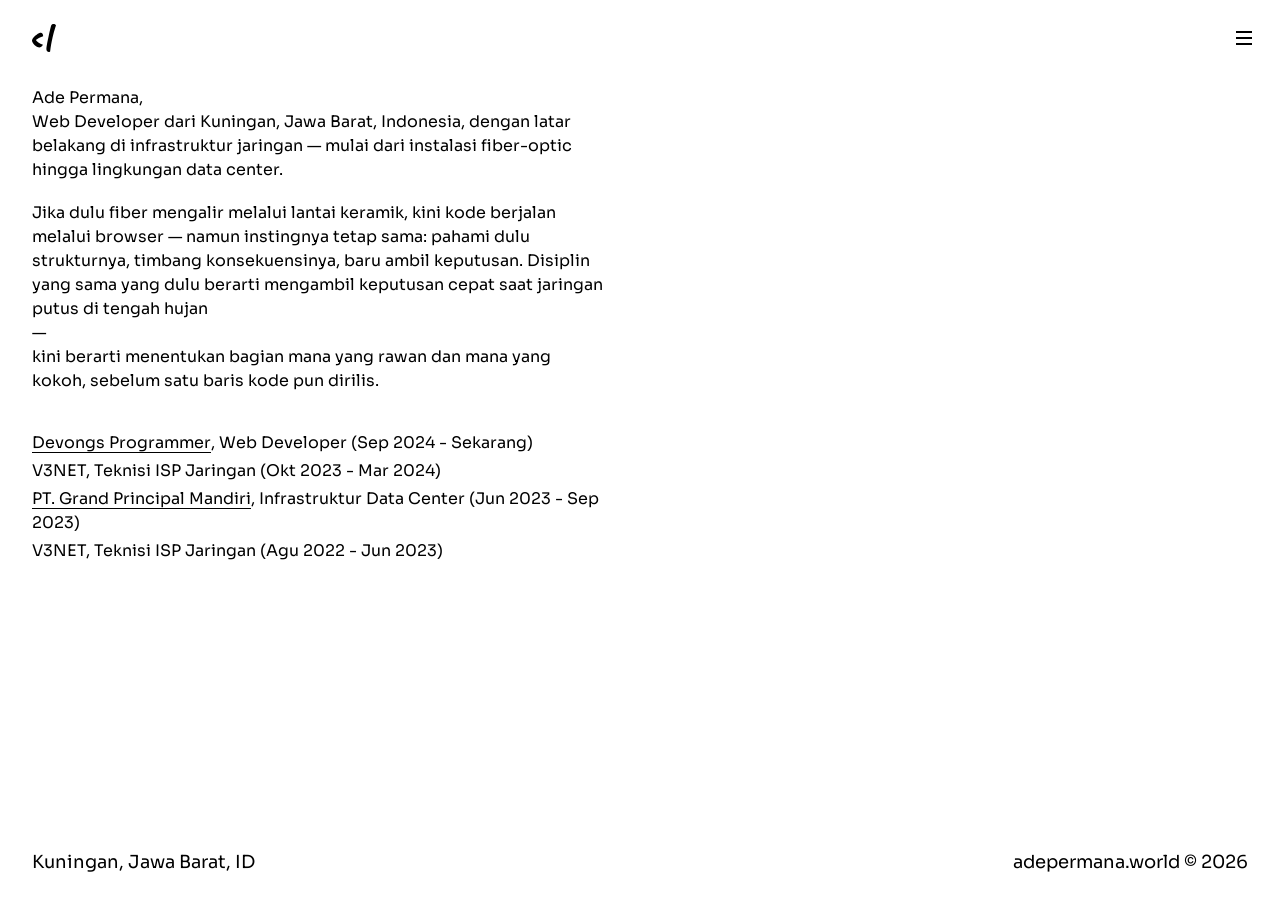
==== id/index.html @ c1637aef "update" ====
<!doctype html>
<html lang="en">
  <head>
    <meta charset="utf-8" />
    <meta http-equiv="refresh" content="900" />
    <meta http-equiv="X-UA-Compatible" content="IE=9" />
    <meta http-equiv="Content-Type" content="text/html; charset=utf-8" />
    <meta name="viewport" content="width=device-width, initial-scale=1, user-scalable=no,minimal-ui" />

    <!-- primary information-->
    <title>Beranda - Ade Permana</title>
    <meta name="description" content="Home - Ade Permana" />
    <meta name="keywords" content="Home, Ade Permana" />

    <!-- ie fix for html5 tags-->
    <!--[if lt IE 9]><script src="http://html5shiv.googlecode.com/svn/trunk/html5.js"></script><![endif]-->

    <!-- author-->
    <meta name="author" content="Obor Logica" />
    <meta name="copyright" content="2026 Obor Logica. All Right Reserved" />

    <!-- user agent crawler-->
    <meta name="robots" content="index, follow" />
    <meta name="googlebot" content="index, follow" />
    <meta name="googlebot-news" content="index, follow" />
    <meta name="msnbot" content="index, follow" />
    <meta name="webcrawlers" content="index, follow" />
    <meta name="spiders" content="index, follow" />

    <!-- canonical-->
    <link rel="canonical" href="https://www.adepermana.world" />

    <!-- og (google, facebook, linkedin, slack, discord, etc)-->
    <meta property="og:locale" content="en_US" />
    <meta property="og:type" content="website" />
    <meta property="og:title" content="Home - Ade Permana" />
    <meta property="og:description" content="Home - Ade Permana" />
    <meta property="og:url" content="https://www.adepermana.world" />
    <meta property="og:site_name" content="adepermana.world" />
    <meta property="og:image" content="../assets/img/default/og-facebook.jpg" />
    <meta property="og:image:type" content="image/jpeg" />

    <!-- twitter card-->
    <meta name="twitter:card" content="summary_large_image" />
    <meta name="twitter:title" content="Home - Ade Permana" />
    <meta name="twitter:description" content="Home - Ade Permana" />
    <meta name="twitter:site" content="@adepermana.world" />
    <meta name="twitter:site:id" content="@adepermana.world" />
    <meta name="twitter:domain" content="adepermana.world" />
    <meta name="twitter:url" content="https://www.adepermana.world" />
    <meta name="twitter:image:src" content="../assets/img/default/twitter-card.jpg" />
    <meta name="twitter:creator" content="@adepermana.world" />

    <!-- ============ icon ============-->
    <!-- web favicon-->
    <link rel="shortcut icon" href="../assets/img/homescreen/favicon.ico" />

    <!-- android add to home screen-->
    <link rel="manifest" href="../assets/js/data/manifest.json" />
    <meta name="application-name" content="Ade Permana" />
    <meta name="mobile-web-app-capable" content="yes" />
    <meta name="theme-color" content="#fff" />
    <link rel="icon" type="image/png" sizes="16x16" href="../assets/img/homescreen/favicon-16x16.png" />
    <link rel="icon" type="image/png" sizes="32x32" href="../assets/img/homescreen/favicon-32x32.png" />
    <link rel="icon" type="image/png" sizes="96x96" href="../assets/img/homescreen/favicon-96x96.png" />
    <link rel="icon" type="image/png" sizes="144x144" href="../assets/img/homescreen/android-icon-144x144.png" />
    <link rel="icon" type="image/png" sizes="192x192" href="../assets/img/homescreen/android-icon-192x192.png" />

    <!-- windows microsoft-->
    <meta name="msapplication-TileColor" content="#fff" />
    <meta name="msapplication-TileImage" content="../assets/img/homescreen/ms-icon-144x144.png" />

    <!-- apple add to home screen-->
    <meta name="apple-mobile-web-app-title" content="Ade Permana" />
    <meta name="apple-mobile-web-app-capable" content="yes" />
    <meta name="apple-mobile-web-app-status-bar-style" content="#fff" />
    <link rel="apple-touch-icon" href="../assets/img/homescreen/apple-icon.png" />
    <link rel="apple-touch-icon" sizes="57x57" href="../assets/img/homescreen/apple-icon-57x57.png" />
    <link rel="apple-touch-icon" sizes="60x60" href="../assets/img/homescreen/apple-icon-60x60.png" />
    <link rel="apple-touch-icon" sizes="72x72" href="../assets/img/homescreen/apple-icon-72x72.png" />
    <link rel="apple-touch-icon" sizes="76x76" href="../assets/img/homescreen/apple-icon-76x76.png" />
    <link rel="apple-touch-icon" sizes="114x114" href="../assets/img/homescreen/apple-icon-114x114.png" />
    <link rel="apple-touch-icon" sizes="120x120" href="../assets/img/homescreen/apple-icon-120x120.png" />
    <link rel="apple-touch-icon" sizes="144x144" href="../assets/img/homescreen/apple-icon-144x144.png" />
    <link rel="apple-touch-icon" sizes="152x152" href="../assets/img/homescreen/apple-icon-152x152.png" />
    <link rel="apple-touch-icon" sizes="180x180" href="../assets/img/homescreen/apple-icon-180x180.png" />
    <link rel="apple-touch-startup-image" href="../assets/img/homescreen/apple-icon.png" />

    <!-- style-->
    <link rel="stylesheet" href="../assets/css/app.min.css" />

    <script>
      if (localStorage.getItem("current-theme") === "dark") {
        document.documentElement.classList.add("theme-dark");
      }
    </script>
  </head>

  <body class="hold-transition home lang-id">
    <!--header-->
    <header class="header">
      <div class="header__front">
        <a class="header__logo" href="/"><img src="../assets/img/logo/adepermanaworld.svg" alt="Ade Permana" /><img src="../assets/img/logo/adepermanaworld-white.svg" alt="Ade Permana" /></a>
        <div class="header__frame">
          <!--burger-menu-->
          <button class="burger-menu js-burger-menu">
            <span class="burger-menu__bar"></span>
            <span class="burger-menu__bar"></span>
            <span class="burger-menu__bar"></span>
          </button>
          <!--/.burger-menu-->
        </div>
      </div>
      <div class="header__menu">
        <div class="header__main">
          <div class="header__wrap">
            <div class="header__inner">
              <ul class="header__list">
                <li class="header__item">
                  <a class="header__link" href="/id/">Beranda</a>
                </li>
                <li class="header__item">
                  <a class="header__link" href="/projects/id/">Proyek</a>
                </li>
              </ul>
              <div class="header__box">
                <div class="header__body">
                  <div class="header__set">
                    <div class="header__set__lang">
                      <a href="/">IN</a>
                      <span></span>
                      <a href="/id/projects/">ID</a>
                    </div>
                    <div class="header__set__theme">
                      <button class="btn js-theme-light" type="button">TERANG</button>
                      <span></span>
                      <button class="btn js-theme-dark" type="button">GELAP</button>
                    </div>
                  </div>
                </div>
                <div class="header__body">
                  <div class="header__socmed"><a href="https://www.instagram.com/adepermana.world" target="_blank">Instagram,</a><a href="https://www.linkedin.com/in/ade-permana20/" target="_blank">Linkedin</a></div>
                </div>
              </div>
            </div>
          </div>
        </div>
      </div>
    </header>
    <!--/.header-->
    <main class="main-site main-site--hide js-main-site">
      <!--hero-->
      <div class="hero">
        <div class="container">
          <div class="hero__ttl load-hidden">
            <h1>Ade Permana,</h1>
            <p>Web Developer dari Kuningan, Jawa Barat, Indonesia, dengan latar belakang di infrastruktur jaringan — mulai dari instalasi fiber-optic hingga lingkungan data center.</p>
            <br />
            <p>
              Jika dulu fiber mengalir melalui lantai keramik, kini kode berjalan melalui browser — namun instingnya tetap sama: pahami dulu strukturnya, timbang konsekuensinya, baru ambil keputusan. Disiplin yang sama yang dulu berarti mengambil keputusan cepat saat jaringan putus di tengah hujan
              <br />
              —
              <br />
              kini berarti menentukan bagian mana yang rawan dan mana yang kokoh, sebelum satu baris kode pun dirilis.
            </p>
            <br />
            <br />

            <span><a href="https://wa.me/6281214249759?text=Halo%20saya%20mau%20tanya" target="_blank">Devongs Programmer</a>, Web Developer (Sep 2024 - Sekarang)</span>
            <span>V3NET, Teknisi ISP Jaringan (Okt 2023 - Mar 2024)</span>
            <span><a href="https://ptgrandprincipalmandiri.id/" target="_blank">PT. Grand Principal Mandiri</a>, Infrastruktur Data Center (Jun 2023 - Sep 2023)</span>
            <span>V3NET, Teknisi ISP Jaringan (Agu 2022 - Jun 2023)</span>
          </div>
        </div>
      </div>
      <!--/.hero-->
    </main>
    <!--footer-->
    <footer class="footer">
      <div class="footer__inner">
        <h6 class="footer__location">Kuningan, Jawa Barat, ID</h6>
        <p class="footer__copyright">
          <a href="/">adepermana.world</a>
          &copy; 2026
        </p>
      </div>
    </footer>
    <!--/.footer-->

    <!-- schema organization-->
    <script type="application/ld+json">
      {

        "@context": "http://schema.org",
        "@id": "https://www.adepermana.world#organization",
        "@type": "Organization",
        "name": "Ade Permana",
        "url": "https://www.adepermana.world",
        "logo": "https://www.adepermana.world/assets/img/logo/adepermanaworld.svg",
        "contactPoint": [

          {
            "@type": "ContactPoint",
            "telephone": ,
            "contactType": ,
            "areaServed":
          }
        ],
        "sameAs": ["https://www.youtube.com/adepermana.world", "https://www.facebook.com/adepermana.world", "https://www.instagram.com/adepermana.world", "https://twitter.com/adepermana.world"]
      }
    </script>

    <!-- schema website-->
    <script type="application/ld+json">
      {
        "@context": "http://schema.org",
        "@id": "https://www.adepermana.world#website",
        "@type": "WebSite",
        "url": "https://www.adepermana.world",
        "name": "Ade Permana"
      }
    </script>

    <!-- schema webpage-->
    <script type="application/ld+json">
      {
        "@context": "http://schema.org",
        "@id": "https://www.adepermana.world#webpage",
        "@type": "WebPage",
        "url": "https://www.adepermana.world",
        "name": "Ade Permana"
      }
    </script>

    <!-- script-->
    <script src="../assets/js/vendor.min.js"></script>
    <script src="../assets/js/app.min.js"></script>
  </body>
</html>
---- assets/css/app.min.css ----
@charset "UTF-8";
/* ==========================================================================
   Vendor Index
   ========================================================================== */
/*! normalize.css v8.0.1 | MIT License | github.com/necolas/normalize.css */
/* Document
   ========================================================================== */
/**
 * 1. Correct the line height in all browsers.
 * 2. Prevent adjustments of font size after orientation changes in iOS.
 */
html {
  line-height: 1.15;
  /* 1 */
  -webkit-text-size-adjust: 100%;
  /* 2 */
}

/* Sections
   ========================================================================== */
/**
 * Remove the margin in all browsers.
 */
body {
  margin: 0;
}

/**
 * Render the `main` element consistently in IE.
 */
main {
  display: block;
}

/**
 * Correct the font size and margin on `h1` elements within `section` and
 * `article` contexts in Chrome, Firefox, and Safari.
 */
h1 {
  font-size: 2em;
  margin: 0.67em 0;
}

/* Grouping content
   ========================================================================== */
/**
 * 1. Add the correct box sizing in Firefox.
 * 2. Show the overflow in Edge and IE.
 */
hr {
  -webkit-box-sizing: content-box;
     -moz-box-sizing: content-box;
          box-sizing: content-box;
  /* 1 */
  height: 0;
  /* 1 */
  overflow: visible;
  /* 2 */
}

/**
 * 1. Correct the inheritance and scaling of font size in all browsers.
 * 2. Correct the odd `em` font sizing in all browsers.
 */
pre {
  font-family: monospace, monospace;
  /* 1 */
  font-size: 1em;
  /* 2 */
}

/* Text-level semantics
   ========================================================================== */
/**
 * Remove the gray background on active links in IE 10.
 */
a {
  background-color: transparent;
}

/**
 * 1. Remove the bottom border in Chrome 57-
 * 2. Add the correct text decoration in Chrome, Edge, IE, Opera, and Safari.
 */
abbr[title] {
  border-bottom: none;
  /* 1 */
  text-decoration: underline;
  /* 2 */
  -webkit-text-decoration: underline dotted;
          text-decoration: underline dotted;
  /* 2 */
}

/**
 * Add the correct font weight in Chrome, Edge, and Safari.
 */
b,
strong {
  font-weight: bolder;
}

/**
 * 1. Correct the inheritance and scaling of font size in all browsers.
 * 2. Correct the odd `em` font sizing in all browsers.
 */
code,
kbd,
samp {
  font-family: monospace, monospace;
  /* 1 */
  font-size: 1em;
  /* 2 */
}

/**
 * Add the correct font size in all browsers.
 */
small {
  font-size: 80%;
}

/**
 * Prevent `sub` and `sup` elements from affecting the line height in
 * all browsers.
 */
sub,
sup {
  font-size: 75%;
  line-height: 0;
  position: relative;
  vertical-align: baseline;
}

sub {
  bottom: -0.25em;
}

sup {
  top: -0.5em;
}

/* Embedded content
   ========================================================================== */
/**
 * Remove the border on images inside links in IE 10.
 */
img {
  border-style: none;
}

/* Forms
   ========================================================================== */
/**
 * 1. Change the font styles in all browsers.
 * 2. Remove the margin in Firefox and Safari.
 */
button,
input,
optgroup,
select,
textarea {
  font-family: inherit;
  /* 1 */
  font-size: 100%;
  /* 1 */
  line-height: 1.15;
  /* 1 */
  margin: 0;
  /* 2 */
}

/**
 * Show the overflow in IE.
 * 1. Show the overflow in Edge.
 */
button,
input {
  /* 1 */
  overflow: visible;
}

/**
 * Remove the inheritance of text transform in Edge, Firefox, and IE.
 * 1. Remove the inheritance of text transform in Firefox.
 */
button,
select {
  /* 1 */
  text-transform: none;
}

/**
 * Correct the inability to style clickable types in iOS and Safari.
 */
button,
[type=button],
[type=reset],
[type=submit] {
  -webkit-appearance: button;
}

/**
 * Remove the inner border and padding in Firefox.
 */
button::-moz-focus-inner,
[type=button]::-moz-focus-inner,
[type=reset]::-moz-focus-inner,
[type=submit]::-moz-focus-inner {
  border-style: none;
  padding: 0;
}

/**
 * Restore the focus styles unset by the previous rule.
 */
button:-moz-focusring,
[type=button]:-moz-focusring,
[type=reset]:-moz-focusring,
[type=submit]:-moz-focusring {
  outline: 1px dotted ButtonText;
}

/**
 * Correct the padding in Firefox.
 */
fieldset {
  padding: 0.35em 0.75em 0.625em;
}

/**
 * 1. Correct the text wrapping in Edge and IE.
 * 2. Correct the color inheritance from `fieldset` elements in IE.
 * 3. Remove the padding so developers are not caught out when they zero out
 *    `fieldset` elements in all browsers.
 */
legend {
  -webkit-box-sizing: border-box;
     -moz-box-sizing: border-box;
          box-sizing: border-box;
  /* 1 */
  color: inherit;
  /* 2 */
  display: table;
  /* 1 */
  max-width: 100%;
  /* 1 */
  padding: 0;
  /* 3 */
  white-space: normal;
  /* 1 */
}

/**
 * Add the correct vertical alignment in Chrome, Firefox, and Opera.
 */
progress {
  vertical-align: baseline;
}

/**
 * Remove the default vertical scrollbar in IE 10+.
 */
textarea {
  overflow: auto;
}

/**
 * 1. Add the correct box sizing in IE 10.
 * 2. Remove the padding in IE 10.
 */
[type=checkbox],
[type=radio] {
  -webkit-box-sizing: border-box;
     -moz-box-sizing: border-box;
          box-sizing: border-box;
  /* 1 */
  padding: 0;
  /* 2 */
}

/**
 * Correct the cursor style of increment and decrement buttons in Chrome.
 */
[type=number]::-webkit-inner-spin-button,
[type=number]::-webkit-outer-spin-button {
  height: auto;
}

/**
 * 1. Correct the odd appearance in Chrome and Safari.
 * 2. Correct the outline style in Safari.
 */
[type=search] {
  -webkit-appearance: textfield;
  /* 1 */
  outline-offset: -2px;
  /* 2 */
}

/**
 * Remove the inner padding in Chrome and Safari on macOS.
 */
[type=search]::-webkit-search-decoration {
  -webkit-appearance: none;
}

/**
 * 1. Correct the inability to style clickable types in iOS and Safari.
 * 2. Change font properties to `inherit` in Safari.
 */
::-webkit-file-upload-button {
  -webkit-appearance: button;
  /* 1 */
  font: inherit;
  /* 2 */
}

/* Interactive
   ========================================================================== */
/*
 * Add the correct display in Edge, IE 10+, and Firefox.
 */
details {
  display: block;
}

/*
 * Add the correct display in all browsers.
 */
summary {
  display: list-item;
}

/* Misc
   ========================================================================== */
/**
 * Add the correct display in IE 10+.
 */
template {
  display: none;
}

/**
 * Add the correct display in IE 10.
 */
[hidden] {
  display: none;
}

/**
 * Owl Carousel v2.3.4
 * Copyright 2013-2018 David Deutsch
 * Licensed under: SEE LICENSE IN https://github.com/OwlCarousel2/OwlCarousel2/blob/master/LICENSE
 */
.owl-carousel, .owl-carousel .owl-item {
  -webkit-tap-highlight-color: transparent;
  position: relative;
}

.owl-carousel {
  display: none;
  width: 100%;
  z-index: 1;
}

.owl-carousel .owl-stage {
  position: relative;
  -ms-touch-action: pan-Y;
  touch-action: manipulation;
  -moz-backface-visibility: hidden;
}

.owl-carousel .owl-stage:after {
  content: ".";
  display: block;
  clear: both;
  visibility: hidden;
  line-height: 0;
  height: 0;
}

.owl-carousel .owl-stage-outer {
  position: relative;
  overflow: hidden;
  -webkit-transform: translate3d(0, 0, 0);
}

.owl-carousel .owl-item, .owl-carousel .owl-wrapper {
  -webkit-backface-visibility: hidden;
  -moz-backface-visibility: hidden;
  -ms-backface-visibility: hidden;
  -webkit-transform: translate3d(0, 0, 0);
  -moz-transform: translate3d(0, 0, 0);
  -ms-transform: translate3d(0, 0, 0);
}

.owl-carousel .owl-item {
  min-height: 1px;
  float: left;
  -webkit-backface-visibility: hidden;
  -webkit-touch-callout: none;
}

.owl-carousel .owl-item img {
  display: block;
  width: 100%;
}

.owl-carousel .owl-dots.disabled, .owl-carousel .owl-nav.disabled {
  display: none;
}

.no-js .owl-carousel, .owl-carousel.owl-loaded {
  display: block;
}

.owl-carousel .owl-dot, .owl-carousel .owl-nav .owl-next, .owl-carousel .owl-nav .owl-prev {
  cursor: pointer;
  -webkit-user-select: none;
  -moz-user-select: none;
  -ms-user-select: none;
  user-select: none;
}

.owl-carousel .owl-nav button.owl-next, .owl-carousel .owl-nav button.owl-prev, .owl-carousel button.owl-dot {
  background: 0 0;
  color: inherit;
  border: none;
  padding: 0 !important;
  font: inherit;
}

.owl-carousel.owl-loading {
  opacity: 0;
  display: block;
}

.owl-carousel.owl-hidden {
  opacity: 0;
}

.owl-carousel.owl-refresh .owl-item {
  visibility: hidden;
}

.owl-carousel.owl-drag .owl-item {
  -ms-touch-action: pan-y;
  touch-action: pan-y;
  -webkit-user-select: none;
  -moz-user-select: none;
  -ms-user-select: none;
  user-select: none;
}

.owl-carousel.owl-grab {
  cursor: move;
  cursor: -webkit-grab;
  cursor: -moz-grab;
  cursor: grab;
}

.owl-carousel.owl-rtl {
  direction: rtl;
}

.owl-carousel.owl-rtl .owl-item {
  float: right;
}

.owl-carousel .animated {
  -webkit-animation-duration: 1s;
     -moz-animation-duration: 1s;
          animation-duration: 1s;
  -webkit-animation-fill-mode: both;
     -moz-animation-fill-mode: both;
          animation-fill-mode: both;
}

.owl-carousel .owl-animated-in {
  z-index: 0;
}

.owl-carousel .owl-animated-out {
  z-index: 1;
}

.owl-carousel .fadeOut {
  -webkit-animation-name: fadeOut;
     -moz-animation-name: fadeOut;
          animation-name: fadeOut;
}

@-webkit-keyframes fadeOut {
  0% {
    opacity: 1;
  }
  100% {
    opacity: 0;
  }
}

@-moz-keyframes fadeOut {
  0% {
    opacity: 1;
  }
  100% {
    opacity: 0;
  }
}

@keyframes fadeOut {
  0% {
    opacity: 1;
  }
  100% {
    opacity: 0;
  }
}
.owl-height {
  -webkit-transition: height 0.5s ease-in-out;
  -moz-transition: height 0.5s ease-in-out;
  transition: height 0.5s ease-in-out;
}

.owl-carousel .owl-item .owl-lazy {
  opacity: 0;
  -webkit-transition: opacity 0.4s ease;
  -moz-transition: opacity 0.4s ease;
  transition: opacity 0.4s ease;
}

.owl-carousel .owl-item .owl-lazy:not([src]), .owl-carousel .owl-item .owl-lazy[src^=""] {
  max-height: 0;
}

.owl-carousel .owl-item img.owl-lazy {
  -webkit-transform-style: preserve-3d;
     -moz-transform-style: preserve-3d;
          transform-style: preserve-3d;
}

.owl-carousel .owl-video-wrapper {
  position: relative;
  height: 100%;
  background: #000;
}

.owl-carousel .owl-video-play-icon {
  position: absolute;
  height: 80px;
  width: 80px;
  left: 50%;
  top: 50%;
  margin-left: -40px;
  margin-top: -40px;
  background: url(owl.video.play.png) no-repeat;
  cursor: pointer;
  z-index: 1;
  -webkit-backface-visibility: hidden;
  -webkit-transition: -webkit-transform 0.1s ease;
  transition: -webkit-transform 0.1s ease;
  -moz-transition: transform 0.1s ease, -moz-transform 0.1s ease;
  transition: transform 0.1s ease;
  transition: transform 0.1s ease, -webkit-transform 0.1s ease, -moz-transform 0.1s ease;
}

.owl-carousel .owl-video-play-icon:hover {
  -ms-transform: scale(1.3, 1.3);
  -webkit-transform: scale(1.3, 1.3);
     -moz-transform: scale(1.3, 1.3);
          transform: scale(1.3, 1.3);
}

.owl-carousel .owl-video-playing .owl-video-play-icon, .owl-carousel .owl-video-playing .owl-video-tn {
  display: none;
}

.owl-carousel .owl-video-tn {
  opacity: 0;
  height: 100%;
  background-position: center center;
  background-repeat: no-repeat;
  background-size: contain;
  -webkit-transition: opacity 0.4s ease;
  -moz-transition: opacity 0.4s ease;
  transition: opacity 0.4s ease;
}

.owl-carousel .owl-video-frame {
  position: relative;
  z-index: 1;
  height: 100%;
  width: 100%;
}

/* ==========================================================================
   Helper Index
   ========================================================================== */
/* ==========================================================================
   Mixin
   ========================================================================== */
/* text-indent-hide
  ========================================================================== */
/* ellipsis
  ========================================================================== */
/* multiline-ellipsis
  ========================================================================== */
/* Shadow
   ========================================================================== */
/* Radius
   ========================================================================== */
/* clearfix
    ========================================================================== */
/* remove-tap-highlight
  ========================================================================== */
/* scroll
  ========================================================================== */
/* placeholder-color
   ========================================================================== */
/* firefox-browser
  ========================================================================== */
/* ==========================================================================
   Functions
   ========================================================================== */
/* ==========================================================================
   Base Index
   ========================================================================== */
/* ==========================================================================
   Reboot
   ========================================================================== */
/*/
 * Base
 * -----------------------------------------------------------------------------
/*/
*,
*::after,
*::before {
  -webkit-box-sizing: border-box;
     -moz-box-sizing: border-box;
          box-sizing: border-box;
  -webkit-text-stroke-width: 0;
  -webkit-text-stroke-color: transparent;
}

html {
  min-height: 100%;
  font-size: 62.5%;
  /* 1rem == 10px */
  position: relative;
}

body {
  -webkit-font-smoothing: antialiased;
  -moz-osx-font-smoothing: grayscale;
  padding: 0;
}

@-ms-viewport {
  width: device-width;
}
[hidden] {
  display: none !important;
}

a {
  font-weight: inherit;
  outline: 0;
  color: inherit;
}
a:hover, a:active, a:focus {
  outline: 0;
}

a img {
  border: none;
}

img {
  max-width: 100%;
  vertical-align: middle;
  border-style: none;
  font-size: 1.2rem;
}

svg {
  overflow: hidden;
  vertical-align: middle;
}

hr {
  -webkit-box-sizing: content-box;
     -moz-box-sizing: content-box;
          box-sizing: content-box;
  overflow: visible;
}

header,
section,
footer,
aside,
nav,
main,
article,
figure {
  display: block;
}

strong,
b {
  font-weight: bold;
}

em,
i {
  font-style: italic;
}

u {
  text-decoration: underline;
}

small {
  font-size: 80%;
}

sub,
sup {
  position: relative;
  font-size: 75%;
  line-height: 1;
  vertical-align: baseline;
}

sub {
  bottom: -0.25em;
}

sup {
  top: -0.5em;
}

p,
ul,
ol,
table,
h1,
h2,
h3,
h4,
h5,
h6 {
  margin: 0 0 16px;
}

h1,
h2,
h3,
h4,
h5,
h6 {
  line-height: 1.3;
}

ul, ol {
  padding-left: 24px;
}

pre,
code,
kbd,
samp {
  font-family: SFMono-Regular, Menlo, Monaco, Consolas, "Liberation Mono", "Courier New", monospace;
  font-size: 1em;
}

pre {
  margin-top: 0;
  margin-bottom: 1rem;
  overflow: auto;
  -ms-overflow-style: scrollbar;
}

fieldset {
  min-width: 0;
  padding: 0;
  margin: 0;
  border: 0;
}

/*/
 * Form
 * -----------------------------------------------------------------------------
/*/
label,
button {
  -webkit-tap-highlight-color: rgba(0, 0, 0, 0);
  -webkit-user-select: none;
     -moz-user-select: none;
      -ms-user-select: none;
          user-select: none;
}

input,
button,
select,
optgroup,
textarea {
  font-family: inherit;
  font-size: 100%;
  line-height: inherit;
  margin: 0;
  outline: 0;
}

button,
select {
  text-transform: none;
}

select,
option {
  outline: 0;
}
select:active, select:hover,
option:active,
option:hover {
  outline: 0;
}

button {
  cursor: pointer;
}

input[type=number]::-webkit-inner-spin-button,
input[type=number]::-webkit-outer-spin-button {
  -webkit-appearance: none;
  -moz-appearance: none;
  appearance: none;
  margin: 0;
  height: auto;
}

[type=search]::-webkit-search-cancel-button,
[type=search]::-webkit-search-decoration,
[type=search] {
  -webkit-appearance: none;
}

::-webkit-file-upload-button {
  font: inherit;
  -webkit-appearance: button;
}

input[type=number] {
  -moz-appearance: textfield;
}

/*/
 * Table
 * -----------------------------------------------------------------------------
/*/
table {
  border-collapse: collapse;
}

th {
  text-align: inherit;
}

/* ==========================================================================
   Project Index
   ========================================================================== */
/* ==========================================================================
   Init Index
   ========================================================================== */
/* ==========================================================================
 Init: Fonts
 ========================================================================== */
@font-face {
  font-family: "Sora";
  src: url("../fonts/Sora-Bold.woff") format("woff"), url("../fonts/Sora-Bold.ttf") format("truetype");
  font-weight: 700;
  font-style: normal;
  font-display: swap;
}
@font-face {
  font-family: "Sora";
  src: url("../fonts/Sora-Medium.woff") format("woff"), url("../fonts/Sora-Medium.ttf") format("truetype");
  font-weight: 500;
  font-style: normal;
  font-display: swap;
}
@font-face {
  font-family: "Sora";
  src: url("../fonts/Sora-Regular.woff") format("woff"), url("../fonts/Sora-Regular.ttf") format("truetype");
  font-weight: 400;
  font-style: normal;
  font-display: swap;
}
@font-face {
  font-family: "Sora";
  src: url("../fonts/Sora-SemiBold.woff") format("woff"), url("../fonts/Sora-SemiBold.ttf") format("truetype");
  font-weight: 600;
  font-style: normal;
  font-display: swap;
}
@font-face {
  font-family: "adepermana";
  src: url("../fonts/icons/adepermana.ttf?64y16h") format("truetype"), url("../fonts/icons/adepermana.woff?64y16h") format("woff");
  font-weight: normal;
  font-style: normal;
  font-display: block;
}
/* ==========================================================================
   Variable Index
   ========================================================================== */
/* ==========================================================================
   Variable: Colors
   ========================================================================== */
/* ==========================================================================
   Variable: Grid
   ========================================================================== */
/* ==========================================================================
   Variable: Screen
   ========================================================================== */
/* ==========================================================================
   Variable: Shadow
   ========================================================================== */
/* ==========================================================================
   Variable: Radius
   ========================================================================== */
/* ==========================================================================
   Variable: Typography
   ========================================================================== */
/* ==========================================================================
   Variable: z-index
   ========================================================================== */
/* ==========================================================================
   Mixins Index
   ========================================================================== */
/* ==========================================================================
   Mixin Font Size
   ========================================================================== */
/* ==========================================================================
   Mixin: Responsive
   ========================================================================== */
/* ==========================================================================
   Init: Default
   ========================================================================== */
html {
  background-color: #fff;
  color: #000;
  -webkit-transition: background-color 0.3s ease, color 0.3s ease;
  -moz-transition: background-color 0.3s ease, color 0.3s ease;
  transition: background-color 0.3s ease, color 0.3s ease;
}
html.theme-dark {
  background-color: #000;
  color: #fff;
}

:where(html.theme-ready),
:where(html.theme-ready) *,
:where(html.theme-ready) *::before,
:where(html.theme-ready) *::after {
  -webkit-transition: background-color 0.3s ease, color 0.3s ease, border-color 0.3s ease, fill 0.3s ease, stroke 0.3s ease;
  -moz-transition: background-color 0.3s ease, color 0.3s ease, border-color 0.3s ease, fill 0.3s ease, stroke 0.3s ease;
  transition: background-color 0.3s ease, color 0.3s ease, border-color 0.3s ease, fill 0.3s ease, stroke 0.3s ease;
}

html.sr .load-hidden {
  visibility: hidden;
}

body {
  font-family: "Sora", sans-serif;
  font-weight: 400;
  background-color: #fff;
  color: #000;
  font-size: 1.6rem;
  line-height: 1.9rem;
  -webkit-transition: all 0.3s ease;
  -moz-transition: all 0.3s ease;
  transition: all 0.3s ease;
}
body.rm-scroll {
  overflow: hidden;
  -ms-touch-action: none;
      touch-action: none;
}
body.hold-transition *,
body.hold-transition *::before,
body.hold-transition *::after {
  -webkit-transition: none !important;
  -moz-transition: none !important;
  transition: none !important;
}
body.theme-dark {
  background-color: #000;
  color: #fff;
}

h1 {
  font-size: 4.8rem;
  line-height: 7.2rem;
  font-weight: 700;
}

h2 {
  font-size: 3.2rem;
  line-height: 4.8rem;
  font-weight: 700;
}

h3 {
  font-size: 2.4rem;
  line-height: 3.6rem;
  font-weight: 700;
}

h4 {
  font-size: 2rem;
  line-height: 3rem;
  font-weight: 700;
}

h5 {
  font-size: 1.8rem;
  line-height: 2.7rem;
  font-weight: 700;
}

h6 {
  font-size: 1.6rem;
  line-height: 2.4rem;
  font-weight: 700;
}

p,
li,
td,
label {
  font-size: 1.6rem;
  line-height: 1.9rem;
}

strong,
b {
  font-weight: 700;
}

/* ==========================================================================
   Grid Index
   ========================================================================== */
/* ==========================================================================
   Grid System
   ========================================================================== */
.container {
  width: 100%;
  max-width: 1920px;
  margin-left: auto;
  margin-right: auto;
}
@media only screen and (max-width: 1920px) {
  .container {
    max-width: initial;
    padding-left: 32px;
    padding-right: 32px;
  }
}
@media only screen and (max-width: 1199.98px) {
  .container {
    padding-left: 24px;
    padding-right: 24px;
  }
}
@media only screen and (max-width: 767.98px) {
  .container {
    padding-left: 16px;
    padding-right: 16px;
  }
}

.main-site {
  width: 100%;
  padding-top: 76px;
  padding-bottom: 66px;
  color: #000;
  background-color: #fff;
  -webkit-transition: all 0.3s ease;
  -moz-transition: all 0.3s ease;
  transition: all 0.3s ease;
}
.theme-dark .main-site {
  background-color: #000;
  color: #fff;
}
@media only screen and (max-width: 991.98px) {
  .main-site {
    padding-top: 72px;
    padding-bottom: 64px;
  }
}
@media only screen and (max-width: 767.98px) {
  .main-site {
    padding-top: 52px;
    padding-bottom: 46px;
  }
}

/* ==========================================================================
   Elements Index
   ========================================================================== */
/* ==========================================================================
   font-icon
   ========================================================================== */
.fi {
  /* use !important to prevent issues with browser extensions that change fonts */
  font-family: "adepermana" !important;
  speak: never;
  font-style: normal;
  font-weight: normal;
  font-variant: normal;
  text-transform: none;
  line-height: 1;
  /* Better Font Rendering =========== */
  -webkit-font-smoothing: antialiased;
  -moz-osx-font-smoothing: grayscale;
}

.fi-chevron-top-small:before {
  content: "";
}

.fi-chevron-right-small:before {
  content: "";
}

.fi-chevron-left-small:before {
  content: "";
}

.fi-chevron-bottom-small:before {
  content: "";
}

.fi-unmute:before {
  content: "";
}

.fi-play:before {
  content: "";
}

.fi-pause:before {
  content: "";
}

.fi-mute:before {
  content: "";
}

.fi-chevron-up:before {
  content: "";
}

.fi-chevron-right:before {
  content: "";
}

.fi-chevron-left:before {
  content: "";
}

.fi-chevron-down:before {
  content: "";
}

.fi-arrow-right:before {
  content: "";
}

/* ==========================================================================
   Elements Button
   ========================================================================== */
.btn {
  padding: 0;
  margin: 0;
  border: 0;
  outline: 0;
  background: transparent;
}

/* ==========================================================================
   Elements Buger Menu
   ========================================================================== */
.burger-menu {
  position: relative;
  z-index: 2;
  right: 12px;
  display: inline-block;
  vertical-align: middle;
  width: 48px;
  height: 48px;
  background-color: transparent;
  border: 0;
  outline: 0;
  padding: 12px;
  -webkit-tap-highlight-color: rgba(0, 0, 0, 0);
  -webkit-user-select: none;
     -moz-user-select: none;
      -ms-user-select: none;
          user-select: none;
  user-select: none;
  cursor: pointer;
}
@media only screen and (max-width: 991.98px) {
  .burger-menu {
    right: 8px;
  }
}
@media only screen and (max-width: 767.98px) {
  .burger-menu {
    right: 4px;
    width: 40px;
    height: 40px;
  }
}
.burger-menu__bar {
  width: 16px;
  height: 2px;
  display: block;
  margin: 0 auto 4px;
  -webkit-transition: all 0.3s ease;
  -moz-transition: all 0.3s ease;
  transition: all 0.3s ease;
  background-color: #000;
}
.show-menu .burger-menu__bar:nth-child(1) {
  -webkit-transform: rotate(-315.5deg) scaleX(1.12);
     -moz-transform: rotate(-315.5deg) scaleX(1.12);
      -ms-transform: rotate(-315.5deg) scaleX(1.12);
          transform: rotate(-315.5deg) scaleX(1.12);
  -webkit-transform-origin: top left;
     -moz-transform-origin: top left;
      -ms-transform-origin: top left;
          transform-origin: top left;
}
.show-menu .burger-menu__bar:nth-child(2) {
  opacity: 0;
}
.show-book-now .burger-menu__bar:nth-child(2) {
  opacity: 0;
}
.show-menu .burger-menu__bar:nth-child(3) {
  -webkit-transform: rotate(-44.5deg) scaleX(1.12);
     -moz-transform: rotate(-44.5deg) scaleX(1.12);
      -ms-transform: rotate(-44.5deg) scaleX(1.12);
          transform: rotate(-44.5deg) scaleX(1.12);
  -webkit-transform-origin: bottom left;
     -moz-transform-origin: bottom left;
      -ms-transform-origin: bottom left;
          transform-origin: bottom left;
}
.burger-menu__bar:last-child {
  margin-bottom: 0;
}
.theme-dark .burger-menu__bar {
  background-color: #fff;
}

/* ==========================================================================
   Elements: category
   ========================================================================== */
@media only screen and (max-width: 991.98px) {
  .category__inner {
    border-radius: 8px;
    background-color: #000;
    color: #fff;
    -webkit-transition: all 0.3s ease;
    -moz-transition: all 0.3s ease;
    transition: all 0.3s ease;
  }
  .theme-dark .category__inner {
    background-color: #fff;
    color: #000;
  }
}
.category__dropdown {
  display: none;
}
.category__dropdown__btn {
  position: relative;
  width: 100%;
  padding: 15px 16px;
  font-size: 1.6rem;
  line-height: 2.4rem;
  color: #fff;
  text-align: left;
  -webkit-transition: all 0.3s ease;
  -moz-transition: all 0.3s ease;
  transition: all 0.3s ease;
}
.theme-dark .category__dropdown__btn {
  color: #000;
}
@media only screen and (max-width: 991.98px) {
  .category__dropdown__btn {
    font-size: 1.4rem;
    line-height: 2.1rem;
  }
}
@media only screen and (max-width: 767.98px) {
  .category__dropdown__btn {
    font-size: 1.2rem;
    line-height: 1.8rem;
  }
}
.category__dropdown__btn::after {
  content: "";
  position: absolute;
  top: 50%;
  right: 16px;
  -webkit-transform: translateY(-50%);
     -moz-transform: translateY(-50%);
      -ms-transform: translateY(-50%);
          transform: translateY(-50%);
  /* use !important to prevent issues with browser extensions that change fonts */
  font-family: "adepermana" !important;
  speak: never;
  font-style: normal;
  font-weight: normal;
  font-variant: normal;
  text-transform: none;
  font-size: 2.2rem;
  line-height: 1;
  /* Better Font Rendering =========== */
  -webkit-font-smoothing: antialiased;
  -moz-osx-font-smoothing: grayscale;
  -webkit-transition: all 0.3s ease;
  -moz-transition: all 0.3s ease;
  transition: all 0.3s ease;
}
.category__dropdown__btn.active::after {
  -webkit-transform: translateY(-50%) rotate(180deg);
     -moz-transform: translateY(-50%) rotate(180deg);
      -ms-transform: translateY(-50%) rotate(180deg);
          transform: translateY(-50%) rotate(180deg);
}
@media only screen and (max-width: 991.98px) {
  .category__dropdown {
    display: block;
  }
}
@media only screen and (max-width: 991.98px) {
  .category__panel {
    display: none;
  }
}
.category__list {
  display: -webkit-box;
  display: -webkit-flex;
  display: -moz-box;
  display: -ms-flexbox;
  display: flex;
  -webkit-box-pack: center;
  -webkit-justify-content: center;
     -moz-box-pack: center;
      -ms-flex-pack: center;
          justify-content: center;
  margin: -20px;
  list-style: none;
  padding: 0;
  white-space: nowrap;
  overflow-y: hidden;
  overflow-x: auto;
  -webkit-overflow-scrolling: touch;
  -ms-overflow-style: none;
}
.category__list::-webkit-scrollbar {
  -webkit-appearance: none;
  display: none;
  width: 0;
}
@media only screen and (max-width: 991.98px) {
  .category__list {
    display: block;
    margin: 0;
    overflow: hidden;
  }
}
.category__item {
  padding: 20px;
}
@media only screen and (max-width: 991.98px) {
  .category__item {
    padding: 0;
  }
}
.category__item--active .category__btn {
  opacity: 1;
}
.category__item--active .category__btn::after {
  -webkit-transform: scaleX(1);
     -moz-transform: scaleX(1);
      -ms-transform: scaleX(1);
          transform: scaleX(1);
  -webkit-transform-origin: left;
     -moz-transform-origin: left;
      -ms-transform-origin: left;
          transform-origin: left;
}
.category__btn {
  position: relative;
  padding: 0;
  font-size: 1.6rem;
  line-height: 2.4rem;
  opacity: 0.5;
  -webkit-transition: all 0.3s ease;
  -moz-transition: all 0.3s ease;
  transition: all 0.3s ease;
}
.theme-dark .category__btn {
  color: #fff;
}
@media only screen and (max-width: 991.98px) {
  .theme-dark .category__btn {
    color: #000;
  }
}
@media only screen and (max-width: 991.98px) {
  .category__btn {
    font-size: 1.4rem;
    line-height: 2.1rem;
    width: 100%;
    padding: 15px 16px;
    text-align: left;
    color: #fff;
    opacity: 1;
  }
}
@media only screen and (max-width: 767.98px) {
  .category__btn {
    font-size: 1.2rem;
    line-height: 1.8rem;
  }
}
.category__btn::after {
  content: "";
  position: absolute;
  bottom: 0;
  left: 0;
  width: 100%;
  border-bottom: 1px solid #000;
  -webkit-transform: scaleX(0);
     -moz-transform: scaleX(0);
      -ms-transform: scaleX(0);
          transform: scaleX(0);
  -webkit-transform-origin: right;
     -moz-transform-origin: right;
      -ms-transform-origin: right;
          transform-origin: right;
  -webkit-transition: border-color 0.3s ease, -webkit-transform 0.3s ease;
  transition: border-color 0.3s ease, -webkit-transform 0.3s ease;
  -moz-transition: transform 0.3s ease, border-color 0.3s ease, -moz-transform 0.3s ease;
  transition: transform 0.3s ease, border-color 0.3s ease;
  transition: transform 0.3s ease, border-color 0.3s ease, -webkit-transform 0.3s ease, -moz-transform 0.3s ease;
}
@media only screen and (max-width: 991.98px) {
  .category__btn::after {
    display: none;
  }
}
.theme-dark .category__btn::after {
  border-color: #fff;
}
.category__btn:hover {
  opacity: 1;
}

/* ==========================================================================
   Header
   ========================================================================== */
.header {
  position: absolute;
  top: 0;
  left: 0;
  z-index: 9;
  background-color: #fff;
  width: 100%;
  padding: 24px 0;
  -webkit-transition: all 0.3s ease;
  -moz-transition: all 0.3s ease;
  transition: all 0.3s ease;
}
@media only screen and (max-width: 767.98px) {
  .header {
    padding: 16px 0;
  }
}
.theme-dark .header {
  background-color: #000;
  color: #fff;
}
.header__front {
  padding-left: 32px;
  position: relative;
}
@media only screen and (max-width: 1199.98px) {
  .header__front {
    padding-left: 24px;
  }
}
@media only screen and (max-width: 767.98px) {
  .header__front {
    padding-left: 16px;
  }
}
.header__logo {
  position: relative;
  display: block;
  width: 24px;
  -webkit-tap-highlight-color: rgba(0, 0, 0, 0);
  -webkit-user-select: none;
     -moz-user-select: none;
      -ms-user-select: none;
          user-select: none;
}
@media only screen and (max-width: 991.98px) {
  .header__logo {
    width: 21px;
  }
}
@media only screen and (max-width: 767.98px) {
  .header__logo {
    width: 18px;
  }
}
.header__logo img {
  width: 100%;
  display: block;
  object-fit: contain;
  -webkit-transition: all 0.3s ease;
  -moz-transition: all 0.3s ease;
  transition: all 0.3s ease;
}
.theme-dark .header__logo img:first-child {
  opacity: 0;
}
.header__logo img:last-child {
  position: absolute;
  top: 0;
  left: 0;
  opacity: 0;
}
.theme-dark .header__logo img:last-child {
  opacity: 1;
}
.header__frame {
  position: absolute;
  top: 50%;
  right: 0;
  -webkit-transform: translateY(-50%);
     -moz-transform: translateY(-50%);
      -ms-transform: translateY(-50%);
          transform: translateY(-50%);
  z-index: 4;
}
.header__menu {
  position: fixed;
  top: 0;
  right: 0;
  width: 100%;
  height: 100%;
  z-index: 1;
  display: -webkit-box;
  display: -webkit-flex;
  display: -moz-box;
  display: -ms-flexbox;
  display: flex;
  -webkit-box-orient: horizontal;
  -webkit-box-direction: reverse;
  -webkit-flex-direction: row-reverse;
     -moz-box-orient: horizontal;
     -moz-box-direction: reverse;
      -ms-flex-direction: row-reverse;
          flex-direction: row-reverse;
  visibility: hidden;
  -webkit-transition: all 0s ease 0.95s;
  -moz-transition: all 0s ease 0.95s;
  transition: all 0s ease 0.95s;
  cursor: pointer;
}
@media only screen and (max-width: 991.98px) {
  .header__menu {
    visibility: visible;
    -webkit-transform: translateY(-100%);
       -moz-transform: translateY(-100%);
        -ms-transform: translateY(-100%);
            transform: translateY(-100%);
    -webkit-transition: -webkit-transform 0.5s cubic-bezier(0.77, 0, 0.175, 1) 0.35s;
    transition: -webkit-transform 0.5s cubic-bezier(0.77, 0, 0.175, 1) 0.35s;
    -moz-transition: transform 0.5s cubic-bezier(0.77, 0, 0.175, 1) 0.35s, -moz-transform 0.5s cubic-bezier(0.77, 0, 0.175, 1) 0.35s;
    transition: transform 0.5s cubic-bezier(0.77, 0, 0.175, 1) 0.35s;
    transition: transform 0.5s cubic-bezier(0.77, 0, 0.175, 1) 0.35s, -webkit-transform 0.5s cubic-bezier(0.77, 0, 0.175, 1) 0.35s, -moz-transform 0.5s cubic-bezier(0.77, 0, 0.175, 1) 0.35s;
  }
}
.header__menu::after {
  content: "";
  position: absolute;
  top: 0;
  left: 0;
  width: 100%;
  height: 100%;
  background-color: rgba(0, 0, 0, 0.4);
  opacity: 0;
  visibility: hidden;
  -webkit-transition: all 0.5s ease 0.2s;
  -moz-transition: all 0.5s ease 0.2s;
  transition: all 0.5s ease 0.2s;
}
@media only screen and (max-width: 991.98px) {
  .header__menu::after {
    display: none;
  }
}
.show-menu .header__menu::after {
  opacity: 1;
  visibility: visible;
  -webkit-transition: all 0.5s ease 0s;
  -moz-transition: all 0.5s ease 0s;
  transition: all 0.5s ease 0s;
}
.show-menu .header__menu {
  visibility: visible;
  -webkit-transition-delay: 0s;
     -moz-transition-delay: 0s;
          transition-delay: 0s;
}
@media only screen and (max-width: 991.98px) {
  .show-menu .header__menu {
    -webkit-transform: translateY(0);
       -moz-transform: translateY(0);
        -ms-transform: translateY(0);
            transform: translateY(0);
  }
}
.header__main {
  position: relative;
  z-index: 1;
  width: 50%;
  height: 100%;
  -webkit-transform: translateX(100%);
     -moz-transform: translateX(100%);
      -ms-transform: translateX(100%);
          transform: translateX(100%);
  -webkit-transition: -webkit-transform 0.67s cubic-bezier(0.77, 0, 0.175, 1) 0.2s;
  transition: -webkit-transform 0.67s cubic-bezier(0.77, 0, 0.175, 1) 0.2s;
  -moz-transition: transform 0.67s cubic-bezier(0.77, 0, 0.175, 1) 0.2s, -moz-transform 0.67s cubic-bezier(0.77, 0, 0.175, 1) 0.2s;
  transition: transform 0.67s cubic-bezier(0.77, 0, 0.175, 1) 0.2s;
  transition: transform 0.67s cubic-bezier(0.77, 0, 0.175, 1) 0.2s, -webkit-transform 0.67s cubic-bezier(0.77, 0, 0.175, 1) 0.2s, -moz-transform 0.67s cubic-bezier(0.77, 0, 0.175, 1) 0.2s;
  cursor: default;
}
@media only screen and (max-width: 991.98px) {
  .header__main {
    -webkit-transform: none;
       -moz-transform: none;
        -ms-transform: none;
            transform: none;
    width: 100%;
  }
}
.show-menu .header__main {
  -webkit-transform: translateX(0);
     -moz-transform: translateX(0);
      -ms-transform: translateX(0);
          transform: translateX(0);
  -webkit-transition-delay: 0s;
     -moz-transition-delay: 0s;
          transition-delay: 0s;
}
@media only screen and (max-width: 991.98px) {
  .show-menu .header__main {
    -webkit-transform: none;
       -moz-transform: none;
        -ms-transform: none;
            transform: none;
  }
}
.header__wrap {
  height: 100%;
  padding: 76px 32px 32px;
  background-color: #fff;
  -webkit-transition: all 0.3s ease;
  -moz-transition: all 0.3s ease;
  transition: all 0.3s ease;
  overflow-x: hidden;
  overflow-y: auto;
  -webkit-overflow-scrolling: touch;
  -ms-overflow-style: none;
  border-left: 1px solid #fff;
}
.header__wrap::-webkit-scrollbar {
  -webkit-appearance: none;
  display: none;
  width: 0;
}
@media only screen and (max-width: 991.98px) {
  .header__wrap {
    padding: 72px 24px 24px;
    border: initial;
  }
}
@media only screen and (max-width: 767.98px) {
  .header__wrap {
    padding: 52px 16px 16px;
  }
}
.theme-dark .header__wrap {
  background-color: #000;
}
.header__inner {
  display: -webkit-box;
  display: -webkit-flex;
  display: -moz-box;
  display: -ms-flexbox;
  display: flex;
  -webkit-flex-wrap: wrap;
      -ms-flex-wrap: wrap;
          flex-wrap: wrap;
  -webkit-box-orient: vertical;
  -webkit-box-direction: normal;
  -webkit-flex-direction: column;
     -moz-box-orient: vertical;
     -moz-box-direction: normal;
      -ms-flex-direction: column;
          flex-direction: column;
  -webkit-box-pack: justify;
  -webkit-justify-content: space-between;
     -moz-box-pack: justify;
      -ms-flex-pack: justify;
          justify-content: space-between;
  min-height: 100%;
}
.header__list {
  list-style: none;
  margin: 0;
  padding: 0;
  padding-bottom: 16px;
}
@media only screen and (max-width: 767.98px) {
  .header__list {
    padding-bottom: 12px;
  }
}
.header__item {
  line-height: 1;
  margin-bottom: 8px;
  opacity: 0;
  visibility: hidden;
  -webkit-transform: translateY(8px);
     -moz-transform: translateY(8px);
      -ms-transform: translateY(8px);
          transform: translateY(8px);
  -webkit-transition: all 0.5s ease 0s;
  -moz-transition: all 0.5s ease 0s;
  transition: all 0.5s ease 0s;
}
.home .header__item:first-child .header__link::after {
  -webkit-transform: scale(1);
     -moz-transform: scale(1);
      -ms-transform: scale(1);
          transform: scale(1);
  -webkit-transform-origin: left;
     -moz-transform-origin: left;
      -ms-transform-origin: left;
          transform-origin: left;
}
.projects .header__item:nth-child(2) .header__link::after {
  -webkit-transform: scale(1);
     -moz-transform: scale(1);
      -ms-transform: scale(1);
          transform: scale(1);
  -webkit-transform-origin: left;
     -moz-transform-origin: left;
      -ms-transform-origin: left;
          transform-origin: left;
}
@media only screen and (max-width: 767.98px) {
  .header__item {
    margin-bottom: 6px;
  }
}
.show-menu .header__item {
  opacity: 1;
  visibility: visible;
  -webkit-transform: translateY(0);
     -moz-transform: translateY(0);
      -ms-transform: translateY(0);
          transform: translateY(0);
}
.show-menu .header__item:nth-child(1) {
  -webkit-transition-delay: 360ms;
     -moz-transition-delay: 360ms;
          transition-delay: 360ms;
}
.show-menu .header__item:nth-child(2) {
  -webkit-transition-delay: 400ms;
     -moz-transition-delay: 400ms;
          transition-delay: 400ms;
}
.show-menu .header__item:nth-child(3) {
  -webkit-transition-delay: 440ms;
     -moz-transition-delay: 440ms;
          transition-delay: 440ms;
}
.show-menu .header__item:nth-child(4) {
  -webkit-transition-delay: 480ms;
     -moz-transition-delay: 480ms;
          transition-delay: 480ms;
}
.show-menu .header__item:nth-child(5) {
  -webkit-transition-delay: 520ms;
     -moz-transition-delay: 520ms;
          transition-delay: 520ms;
}
.show-menu .header__item:nth-child(6) {
  -webkit-transition-delay: 560ms;
     -moz-transition-delay: 560ms;
          transition-delay: 560ms;
}
.show-menu .header__item:nth-child(7) {
  -webkit-transition-delay: 600ms;
     -moz-transition-delay: 600ms;
          transition-delay: 600ms;
}
.show-menu .header__item:nth-child(8) {
  -webkit-transition-delay: 640ms;
     -moz-transition-delay: 640ms;
          transition-delay: 640ms;
}
.header__item:last-child {
  margin-bottom: 0;
}
.header__link {
  position: relative;
  font-size: 1.8rem;
  line-height: 2.7rem;
  font-weight: 400;
  text-decoration: none;
  -webkit-tap-highlight-color: rgba(0, 0, 0, 0);
  -webkit-user-select: none;
     -moz-user-select: none;
      -ms-user-select: none;
          user-select: none;
  color: #000;
  -webkit-transition: all 0.3s ease;
  -moz-transition: all 0.3s ease;
  transition: all 0.3s ease;
}
.theme-dark .header__link {
  color: #fff;
}
@media only screen and (max-width: 991.98px) {
  .header__link {
    font-size: 1.6rem;
    line-height: 2.4rem;
    line-height: 2.1rem;
  }
}
@media only screen and (max-width: 767.98px) {
  .header__link {
    font-size: 1.4rem;
    line-height: 2.1rem;
  }
}
.header__link:hover::after {
  -webkit-transform: scale(1);
     -moz-transform: scale(1);
      -ms-transform: scale(1);
          transform: scale(1);
  -webkit-transform-origin: left;
     -moz-transform-origin: left;
      -ms-transform-origin: left;
          transform-origin: left;
}
.header__link::after {
  content: "";
  position: absolute;
  left: 0;
  bottom: 0;
  -webkit-transform: scaleX(0);
     -moz-transform: scaleX(0);
      -ms-transform: scaleX(0);
          transform: scaleX(0);
  -webkit-transform-origin: right;
     -moz-transform-origin: right;
      -ms-transform-origin: right;
          transform-origin: right;
  width: 100%;
  height: 1px;
  border-bottom: 1px solid #000;
  -webkit-transition: border-color 0.3s ease, -webkit-transform 0.3s ease;
  transition: border-color 0.3s ease, -webkit-transform 0.3s ease;
  -moz-transition: transform 0.3s ease, border-color 0.3s ease, -moz-transform 0.3s ease;
  transition: transform 0.3s ease, border-color 0.3s ease;
  transition: transform 0.3s ease, border-color 0.3s ease, -webkit-transform 0.3s ease, -moz-transform 0.3s ease;
}
.theme-dark .header__link::after {
  border-color: #fff;
}
.header__box a,
.header__box button {
  font-size: 1.6rem;
  line-height: 2.4rem;
  text-decoration: none;
  -webkit-transition: all 0.3s ease;
  -moz-transition: all 0.3s ease;
  transition: all 0.3s ease;
}
@media only screen and (max-width: 991.98px) {
  .header__box a,
.header__box button {
    font-size: 1.4rem;
    line-height: 2.1rem;
    line-height: 1.6rem;
  }
}
@media only screen and (max-width: 767.98px) {
  .header__box a,
.header__box button {
    font-size: 1.2rem;
    line-height: 1.8rem;
    line-height: 1.4rem;
  }
}
.header__body {
  opacity: 0;
  visibility: hidden;
  -webkit-transform: translateY(8px);
     -moz-transform: translateY(8px);
      -ms-transform: translateY(8px);
          transform: translateY(8px);
  -webkit-transition: all 0.5s ease 0s;
  -moz-transition: all 0.5s ease 0s;
  transition: all 0.5s ease 0s;
}
.show-menu .header__body {
  opacity: 1;
  visibility: visible;
  -webkit-transform: translateY(0);
     -moz-transform: translateY(0);
      -ms-transform: translateY(0);
          transform: translateY(0);
}
.show-menu .header__body:nth-child(1) {
  -webkit-transition-delay: 500ms;
     -moz-transition-delay: 500ms;
          transition-delay: 500ms;
}
.show-menu .header__body:nth-child(2) {
  -webkit-transition-delay: 540ms;
     -moz-transition-delay: 540ms;
          transition-delay: 540ms;
}
.show-menu .header__body:nth-child(3) {
  -webkit-transition-delay: 580ms;
     -moz-transition-delay: 580ms;
          transition-delay: 580ms;
}
.show-menu .header__body:nth-child(4) {
  -webkit-transition-delay: 620ms;
     -moz-transition-delay: 620ms;
          transition-delay: 620ms;
}
.show-menu .header__body:nth-child(5) {
  -webkit-transition-delay: 660ms;
     -moz-transition-delay: 660ms;
          transition-delay: 660ms;
}
.show-menu .header__body:nth-child(6) {
  -webkit-transition-delay: 700ms;
     -moz-transition-delay: 700ms;
          transition-delay: 700ms;
}
.show-menu .header__body:nth-child(7) {
  -webkit-transition-delay: 740ms;
     -moz-transition-delay: 740ms;
          transition-delay: 740ms;
}
.show-menu .header__body:nth-child(8) {
  -webkit-transition-delay: 780ms;
     -moz-transition-delay: 780ms;
          transition-delay: 780ms;
}
.header__set {
  display: -webkit-box;
  display: -webkit-flex;
  display: -moz-box;
  display: -ms-flexbox;
  display: flex;
  -webkit-flex-wrap: wrap;
      -ms-flex-wrap: wrap;
          flex-wrap: wrap;
  -webkit-box-pack: justify;
  -webkit-justify-content: space-between;
     -moz-box-pack: justify;
      -ms-flex-pack: justify;
          justify-content: space-between;
  padding: 8px 0;
  border-top: 1px solid #000;
  border-bottom: 1px solid #000;
  -webkit-transition: all 0.3s ease;
  -moz-transition: all 0.3s ease;
  transition: all 0.3s ease;
}
.theme-dark .header__set {
  border-color: #fff;
}
@media only screen and (max-width: 767.98px) {
  .header__set {
    padding: 6px 0;
  }
}
.header__set__lang, .header__set__theme {
  display: -webkit-box;
  display: -webkit-flex;
  display: -moz-box;
  display: -ms-flexbox;
  display: flex;
  -webkit-box-align: center;
  -webkit-align-items: center;
     -moz-box-align: center;
      -ms-flex-align: center;
          align-items: center;
  line-height: 1;
}
.header__set__lang a,
.header__set__lang button, .header__set__theme a,
.header__set__theme button {
  -webkit-transition: all 0.3s ease;
  -moz-transition: all 0.3s ease;
  transition: all 0.3s ease;
  color: #000;
  -webkit-tap-highlight-color: rgba(0, 0, 0, 0);
  -webkit-user-select: none;
     -moz-user-select: none;
      -ms-user-select: none;
          user-select: none;
}
.theme-dark .header__set__lang a,
.theme-dark .header__set__lang button, .theme-dark .header__set__theme a,
.theme-dark .header__set__theme button {
  color: #fff;
}
.header__set__lang a:hover,
.header__set__lang button:hover, .header__set__theme a:hover,
.header__set__theme button:hover {
  color: #7a7a7a;
}
.lang-en .header__set__lang a:first-child, .theme-dark .lang-en .header__set__lang a:first-child, .lang-en .header__set__theme a:first-child, .theme-dark .lang-en .header__set__theme a:first-child {
  color: #7a7a7a;
}
.lang-id .header__set__lang a:first-child, .lang-id .header__set__theme a:first-child {
  color: #000;
}
.theme-dark .lang-id .header__set__lang a:first-child, .theme-dark .lang-id .header__set__theme a:first-child {
  color: #fff;
}
.lang-id .header__set__lang a:last-child, .theme-dark .lang-id .header__set__lang a:last-child, .lang-id .header__set__theme a:last-child, .theme-dark .lang-id .header__set__theme a:last-child {
  color: #7a7a7a;
}
.lang-en .header__set__lang a:last-child, .lang-en .header__set__theme a:last-child {
  color: #000;
}
.theme-dark .lang-en .header__set__lang a:last-child, .theme-dark .lang-en .header__set__theme a:last-child {
  color: #fff;
}
.header__set__lang button:first-child, .header__set__theme button:first-child {
  color: #7a7a7a;
}
.theme-dark .header__set__lang button:first-child, .theme-dark .header__set__theme button:first-child {
  color: #fff;
}
.header__set__lang button:last-child, .header__set__theme button:last-child {
  color: #000;
}
.theme-dark .header__set__lang button:last-child, .theme-dark .header__set__theme button:last-child {
  color: #7a7a7a;
}
.header__set__lang span, .header__set__theme span {
  position: relative;
  display: block;
  margin: 0 8px;
}
.header__set__lang span::after, .header__set__theme span::after {
  content: "";
  position: absolute;
  top: 50%;
  -webkit-transform: translateY(-50%);
     -moz-transform: translateY(-50%);
      -ms-transform: translateY(-50%);
          transform: translateY(-50%);
  width: 1px;
  height: 8px;
  background-color: #000;
  -webkit-transition: all 0.3s ease;
  -moz-transition: all 0.3s ease;
  transition: all 0.3s ease;
}
.theme-dark .header__set__lang span::after, .theme-dark .header__set__theme span::after {
  background-color: #fff;
}
.header__socmed {
  display: -webkit-box;
  display: -webkit-flex;
  display: -moz-box;
  display: -ms-flexbox;
  display: flex;
  -webkit-box-align: center;
  -webkit-align-items: center;
     -moz-box-align: center;
      -ms-flex-align: center;
          align-items: center;
  padding: 8px 0;
  border-bottom: 1px solid #000;
  -webkit-transition: all 0.3s ease;
  -moz-transition: all 0.3s ease;
  transition: all 0.3s ease;
}
.theme-dark .header__socmed {
  border-color: #fff;
}
@media only screen and (max-width: 767.98px) {
  .header__socmed {
    padding: 6px 0;
  }
}
.header__socmed a {
  position: relative;
  margin-right: 4px;
  color: #000;
  -webkit-tap-highlight-color: rgba(0, 0, 0, 0);
  -webkit-user-select: none;
     -moz-user-select: none;
      -ms-user-select: none;
          user-select: none;
}
.theme-dark .header__socmed a {
  color: #fff;
}
.header__socmed a:last-child {
  margin-right: 0;
}
.header__socmed a:hover::after {
  -webkit-transform: scale(1);
     -moz-transform: scale(1);
      -ms-transform: scale(1);
          transform: scale(1);
  -webkit-transform-origin: left;
     -moz-transform-origin: left;
      -ms-transform-origin: left;
          transform-origin: left;
}
.header__socmed a::after {
  content: "";
  position: absolute;
  left: 0;
  bottom: 0;
  -webkit-transform: scaleX(0);
     -moz-transform: scaleX(0);
      -ms-transform: scaleX(0);
          transform: scaleX(0);
  -webkit-transform-origin: right;
     -moz-transform-origin: right;
      -ms-transform-origin: right;
          transform-origin: right;
  width: 100%;
  height: 1px;
  border-bottom: 1px solid #000;
  -webkit-transition: -webkit-transform 0.3s ease;
  transition: -webkit-transform 0.3s ease;
  -moz-transition: transform 0.3s ease, -moz-transform 0.3s ease;
  transition: transform 0.3s ease;
  transition: transform 0.3s ease, -webkit-transform 0.3s ease, -moz-transform 0.3s ease;
}

/* ==========================================================================
   footer
   ========================================================================== */
.footer {
  position: absolute;
  z-index: 2;
  width: 100%;
  bottom: 0;
  color: #000;
  background-color: #fff;
  padding: 24px 32px;
  text-align: center;
  -webkit-transition: all 0.3s ease;
  -moz-transition: all 0.3s ease;
  transition: all 0.3s ease;
}
@media only screen and (max-width: 991.98px) {
  .footer {
    padding: 24px;
  }
}
@media only screen and (max-width: 767.98px) {
  .footer {
    padding: 16px;
  }
}
.theme-dark .footer {
  background-color: #000;
  color: #fff;
}
.footer__inner {
  display: -webkit-box;
  display: -webkit-flex;
  display: -moz-box;
  display: -ms-flexbox;
  display: flex;
  -webkit-box-align: center;
  -webkit-align-items: center;
     -moz-box-align: center;
      -ms-flex-align: center;
          align-items: center;
  -webkit-flex-wrap: wrap;
      -ms-flex-wrap: wrap;
          flex-wrap: wrap;
  -webkit-box-pack: justify;
  -webkit-justify-content: space-between;
     -moz-box-pack: justify;
      -ms-flex-pack: justify;
          justify-content: space-between;
}
@media only screen and (max-width: 991.98px) {
  .footer__inner {
    display: block;
  }
}
.footer__btn, .footer__copyright, .footer__location, .footer__copyright a {
  font-size: 1.8rem;
  line-height: 2.7rem;
  font-weight: 400;
}
@media only screen and (max-width: 991.98px) {
  .footer__btn, .footer__copyright, .footer__location, .footer__copyright a {
    font-size: 1.6rem;
    line-height: 2.4rem;
    line-height: 1.6rem;
  }
}
@media only screen and (max-width: 767.98px) {
  .footer__btn, .footer__copyright, .footer__location, .footer__copyright a {
    font-size: 1.4rem;
    line-height: 2.1rem;
    line-height: 1.4rem;
  }
}
.footer__btn {
  margin-right: 8px;
  -webkit-transition: all 0.3s ease;
  -moz-transition: all 0.3s ease;
  transition: all 0.3s ease;
}
@media only screen and (max-width: 767.98px) {
  .footer__btn {
    margin-right: 6px;
  }
}
.footer__btn:hover {
  color: #7a7a7a;
}
.footer__copyright {
  margin-bottom: 0;
}
.footer__copyright a {
  text-decoration: none;
  position: relative;
  -webkit-tap-highlight-color: rgba(0, 0, 0, 0);
  -webkit-user-select: none;
     -moz-user-select: none;
      -ms-user-select: none;
          user-select: none;
}
.footer__copyright a:hover::after {
  -webkit-transform: scale(1);
     -moz-transform: scale(1);
      -ms-transform: scale(1);
          transform: scale(1);
  -webkit-transform-origin: left;
     -moz-transform-origin: left;
      -ms-transform-origin: left;
          transform-origin: left;
}
.footer__copyright a::after {
  content: "";
  position: absolute;
  left: 0;
  bottom: 0;
  -webkit-transform: scaleX(0);
     -moz-transform: scaleX(0);
      -ms-transform: scaleX(0);
          transform: scaleX(0);
  -webkit-transform-origin: right;
     -moz-transform-origin: right;
      -ms-transform-origin: right;
          transform-origin: right;
  width: 100%;
  height: 1px;
  border-bottom: 1px solid #000;
  -webkit-transition: border-color 0.3s ease, -webkit-transform 0.3s ease;
  transition: border-color 0.3s ease, -webkit-transform 0.3s ease;
  -moz-transition: transform 0.3s ease, border-color 0.3s ease, -moz-transform 0.3s ease;
  transition: transform 0.3s ease, border-color 0.3s ease;
  transition: transform 0.3s ease, border-color 0.3s ease, -webkit-transform 0.3s ease, -moz-transform 0.3s ease;
}
.theme-dark .footer__copyright a::after {
  border-color: #fff;
}
.footer__location {
  margin-bottom: 0;
}
@media only screen and (max-width: 991.98px) {
  .footer__location {
    display: none;
  }
}

/* ==========================================================================
   Header
   ========================================================================== */
.hero {
  padding-top: 10px;
  padding-bottom: 128px;
}
@media only screen and (max-width: 991.98px) {
  .hero {
    padding-top: 2px;
    padding-bottom: 96px;
  }
}
.hero__ttl {
  max-width: 50%;
  padding-right: 32px;
}
@media only screen and (max-width: 991.98px) {
  .hero__ttl {
    max-width: initial;
    padding-right: 0;
  }
}
.hero__ttl h1,
.hero__ttl h2,
.hero__ttl h3,
.hero__ttl h4,
.hero__ttl h5,
.hero__ttl h6,
.hero__ttl p,
.hero__ttl a,
.hero__ttl span {
  font-size: 1.6rem;
  line-height: 2.4rem;
  font-weight: 400;
  margin-bottom: 0;
}
@media only screen and (max-width: 991.98px) {
  .hero__ttl h1,
.hero__ttl h2,
.hero__ttl h3,
.hero__ttl h4,
.hero__ttl h5,
.hero__ttl h6,
.hero__ttl p,
.hero__ttl a,
.hero__ttl span {
    font-size: 1.4rem;
    line-height: 2.1rem;
    max-width: initial;
  }
}
@media only screen and (max-width: 767.98px) {
  .hero__ttl h1,
.hero__ttl h2,
.hero__ttl h3,
.hero__ttl h4,
.hero__ttl h5,
.hero__ttl h6,
.hero__ttl p,
.hero__ttl a,
.hero__ttl span {
    font-size: 1.2rem;
    line-height: 1.8rem;
  }
}
.hero__ttl span {
  display: block;
  margin-bottom: 4px;
}
.hero__ttl span:last-child {
  margin-bottom: 0;
}
.hero__ttl a {
  position: relative;
  text-decoration: none;
}
.hero__ttl a::after {
  content: "";
  position: absolute;
  left: 0;
  bottom: 0;
  width: 100%;
  border-bottom: 1px solid #000;
  -webkit-transform-origin: left;
     -moz-transform-origin: left;
      -ms-transform-origin: left;
          transform-origin: left;
  -webkit-transition: border-color 0.3s ease, -webkit-transform 0.3s ease;
  transition: border-color 0.3s ease, -webkit-transform 0.3s ease;
  -moz-transition: transform 0.3s ease, border-color 0.3s ease, -moz-transform 0.3s ease;
  transition: transform 0.3s ease, border-color 0.3s ease;
  transition: transform 0.3s ease, border-color 0.3s ease, -webkit-transform 0.3s ease, -moz-transform 0.3s ease;
}
.theme-dark .hero__ttl a::after {
  border-color: #fff;
}
.hero__ttl a:hover::after {
  -webkit-transform: scaleX(0);
     -moz-transform: scaleX(0);
      -ms-transform: scaleX(0);
          transform: scaleX(0);
  -webkit-transform-origin: right;
     -moz-transform-origin: right;
      -ms-transform-origin: right;
          transform-origin: right;
}

/* ==========================================================================
   location-projects
   ========================================================================== */
.projects--main {
  padding-top: 64px;
  padding-bottom: 128px;
  overflow-x: hidden;
  color: #000;
  background-color: #fff;
  -webkit-transition: all 0.3s ease;
  -moz-transition: all 0.3s ease;
  transition: all 0.3s ease;
}
.theme-dark .projects--main {
  background-color: #000;
  color: #fff;
}
@media only screen and (max-width: 991.98px) {
  .projects--main {
    padding-top: 48px;
    padding-bottom: 96px;
  }
}
.projects__ttl {
  font-size: 2.4rem;
  line-height: 3.6rem;
  letter-spacing: 3.24px;
  margin-bottom: 32px;
  font-weight: 400;
  text-transform: uppercase;
  text-align: center;
}
@media only screen and (max-width: 991.98px) {
  .projects__ttl {
    font-size: 2.4rem;
    line-height: 3.6rem;
  }
}
.projects__panel {
  display: none;
  padding-top: 48px;
}
.projects__panel--has-big {
  padding-top: 90px;
}
@media only screen and (max-width: 991.98px) {
  .projects__panel--has-big {
    padding-top: 30px;
  }
}
.projects__panel--has-big .projects__frame {
  margin-bottom: 120px;
}
@media only screen and (max-width: 991.98px) {
  .projects__panel--has-big .projects__frame {
    margin-bottom: 30px;
  }
}
.projects__frame {
  position: relative;
  width: 100%;
  overflow: hidden;
  padding-bottom: 67.228%;
  border-radius: 8px;
}
@media only screen and (max-width: 991.98px) {
  .projects__frame {
    padding-bottom: 67.8%;
  }
}
.projects__frame img {
  position: absolute;
  top: 0;
  left: 0;
  width: 100%;
  height: 100%;
  object-fit: cover;
  -webkit-transition: all 0.57s ease;
  -moz-transition: all 0.57s ease;
  transition: all 0.57s ease;
}
.projects__frame img:hover {
  -webkit-transform: scale(1.1);
     -moz-transform: scale(1.1);
      -ms-transform: scale(1.1);
          transform: scale(1.1);
}
@media only screen and (max-width: 991.98px) {
  .projects__frame img:hover {
    -webkit-transform: scale(1);
       -moz-transform: scale(1);
        -ms-transform: scale(1);
            transform: scale(1);
  }
}
.projects__list {
  display: -webkit-box;
  display: -webkit-flex;
  display: -moz-box;
  display: -ms-flexbox;
  display: flex;
  -webkit-flex-wrap: wrap;
      -ms-flex-wrap: wrap;
          flex-wrap: wrap;
  margin: -24px -16px;
}
@media only screen and (max-width: 991.98px) {
  .projects__list {
    display: block;
    margin: 0;
  }
}
.projects__item {
  -webkit-box-flex: 0;
  -webkit-flex: 0 0 50%;
     -moz-box-flex: 0;
      -ms-flex: 0 0 50%;
          flex: 0 0 50%;
  padding: 24px 16px;
}
@media only screen and (max-width: 991.98px) {
  .projects__item {
    padding: 18px 0 18px;
    margin-bottom: 14px;
    border-bottom: 1px solid #000;
    cursor: pointer;
    -webkit-transition: all 0.3s ease;
    -moz-transition: all 0.3s ease;
    transition: all 0.3s ease;
    -webkit-tap-highlight-color: rgba(0, 0, 0, 0);
    -webkit-user-select: none;
       -moz-user-select: none;
        -ms-user-select: none;
            user-select: none;
  }
  .theme-dark .projects__item {
    border-color: #fff;
  }
  .projects__item:hover .projects__name span::before {
    -webkit-transform: rotate(180deg);
       -moz-transform: rotate(180deg);
        -ms-transform: rotate(180deg);
            transform: rotate(180deg);
  }
}
@media only screen and (max-width: 991.98px) and (max-width: 991.98px) {
  .projects__item:hover .projects__name span::before {
    -webkit-transform: rotate(0);
       -moz-transform: rotate(0);
        -ms-transform: rotate(0);
            transform: rotate(0);
  }
}
@media only screen and (max-width: 991.98px) {
  .projects__item:hover .projects__name span::after {
    opacity: 0;
  }
}
@media only screen and (max-width: 991.98px) and (max-width: 991.98px) {
  .projects__item:hover .projects__name span::after {
    opacity: 1;
  }
}
@media only screen and (max-width: 767.98px) {
  .projects__item {
    padding: 16px 0 16px;
    margin-bottom: 8px;
  }
}
@media only screen and (max-width: 991.98px) {
  .projects__item:last-child {
    margin-bottom: 0;
  }
}
.projects__item--active .projects__name span::before, .projects__item--active:hover .projects__name span::before {
  -webkit-transform: rotate(180deg);
     -moz-transform: rotate(180deg);
      -ms-transform: rotate(180deg);
          transform: rotate(180deg);
}
.projects__item--active .projects__name span::after, .projects__item--active:hover .projects__name span::after {
  opacity: 0;
}
.projects__img {
  position: relative;
  margin-bottom: 30px;
  padding-bottom: 52%;
  overflow: hidden;
}
@media only screen and (max-width: 991.98px) {
  .projects__img {
    display: none;
    margin-bottom: 0;
  }
}
.projects__img__el {
  position: absolute;
  top: 0;
  left: 0;
  width: 100%;
  height: 100%;
  object-fit: cover;
  -webkit-transition: all 0.57s ease;
  -moz-transition: all 0.57s ease;
  transition: all 0.57s ease;
}
.projects__img__el:hover {
  -webkit-transform: scale(1.06);
     -moz-transform: scale(1.06);
      -ms-transform: scale(1.06);
          transform: scale(1.06);
}
@media only screen and (max-width: 991.98px) {
  .projects__img__el:hover {
    -webkit-transform: scale(1);
       -moz-transform: scale(1);
        -ms-transform: scale(1);
            transform: scale(1);
  }
}
.projects__head {
  display: -webkit-box;
  display: -webkit-flex;
  display: -moz-box;
  display: -ms-flexbox;
  display: flex;
  -webkit-box-pack: justify;
  -webkit-justify-content: space-between;
     -moz-box-pack: justify;
      -ms-flex-pack: justify;
          justify-content: space-between;
  -webkit-flex-wrap: wrap;
      -ms-flex-wrap: wrap;
          flex-wrap: wrap;
  margin: -5px -10px;
}
@media only screen and (max-width: 991.98px) {
  .projects__head {
    display: block;
    margin: 0 0 16px;
  }
}
@media only screen and (max-width: 767.98px) {
  .projects__head {
    margin: 0 0 12px;
  }
}
.projects__name {
  position: relative;
  -webkit-box-flex: 0;
  -webkit-flex: 0 0 306px;
     -moz-box-flex: 0;
      -ms-flex: 0 0 306px;
          flex: 0 0 306px;
  padding: 5px 10px;
  font-weight: 400;
  font-weight: 500;
  margin-bottom: 0;
}
@media only screen and (max-width: 991.98px) {
  .projects__name {
    padding: 0 24px 0 0;
    font-size: 1.4rem;
    line-height: 2.1rem;
  }
}
.projects__name span {
  display: none;
}
@media only screen and (max-width: 991.98px) {
  .projects__name span {
    display: block;
    position: absolute;
    top: 1px;
    right: 0;
    width: 14px;
    height: 14px;
  }
  .projects__name span::before, .projects__name span::after {
    content: "";
    display: block;
    position: absolute;
    top: 50%;
    left: 0;
    width: 100%;
    height: 1px;
    background-color: #000;
    -webkit-transition: all 0.3s ease;
    -moz-transition: all 0.3s ease;
    transition: all 0.3s ease;
  }
  .theme-dark .projects__name span::before, .theme-dark .projects__name span::after {
    background-color: #fff;
  }
  .projects__name span::before {
    -webkit-transform: translateY(-50%);
       -moz-transform: translateY(-50%);
        -ms-transform: translateY(-50%);
            transform: translateY(-50%);
  }
  .projects__name span::after {
    -webkit-transform: rotate(90deg) translateY(-50%);
       -moz-transform: rotate(90deg) translateY(-50%);
        -ms-transform: rotate(90deg) translateY(-50%);
            transform: rotate(90deg) translateY(-50%);
    -webkit-transform-origin: top center;
       -moz-transform-origin: top center;
        -ms-transform-origin: top center;
            transform-origin: top center;
  }
}
.projects__role {
  margin-bottom: 0;
  padding: 5px 10px;
  font-size: 1.4rem;
  line-height: 2.1rem;
  line-height: 1.8rem;
  opacity: 0.6;
}
@media only screen and (max-width: 991.98px) {
  .projects__role {
    display: none;
    padding: 0;
    font-size: 1.2rem;
    line-height: 1.8rem;
  }
}
@media only screen and (max-width: 767.98px) {
  .projects__role {
    font-size: 1rem;
  }
}
.projects__meta .projects__role {
  display: none;
}
@media only screen and (max-width: 991.98px) {
  .projects__meta .projects__role {
    display: block;
  }
}
.projects__wrap {
  margin-top: 20px;
}
@media only screen and (max-width: 991.98px) {
  .projects__wrap {
    display: none;
    margin-top: 0;
  }
}
.projects__wrap .projects__img {
  display: none;
}
@media only screen and (max-width: 991.98px) {
  .projects__wrap .projects__img {
    display: block;
  }
}
@media only screen and (max-width: 991.98px) {
  .projects__box {
    padding-top: 16px;
  }
}
.projects__txt {
  margin-bottom: 20px;
}
@media only screen and (max-width: 991.98px) {
  .projects__txt {
    margin-top: 20px;
  }
}
@media only screen and (max-width: 767.98px) {
  .projects__txt {
    margin-bottom: 16px;
  }
}
.projects__desc {
  overflow: hidden;
  display: block;
  display: -webkit-box;
  -webkit-line-clamp: 3;
  -webkit-box-orient: vertical;
  text-overflow: ellipsis;
}
@media only screen and (max-width: 991.98px) {
  .projects__desc {
    display: block;
    -webkit-line-clamp: unset;
    overflow: visible;
  }
}
.projects__desc.expanded {
  display: block;
  -webkit-line-clamp: unset;
  overflow: visible;
}
.projects__desc p {
  font-size: 1.6rem;
  line-height: 2.4rem;
}
@media only screen and (max-width: 991.98px) {
  .projects__desc p {
    font-size: 1.4rem;
    line-height: 2.1rem;
  }
}
@media only screen and (max-width: 767.98px) {
  .projects__desc p {
    font-size: 1.2rem;
    line-height: 1.8rem;
  }
}
.projects__desc p:last-child {
  margin-bottom: 0;
}
.projects__more {
  display: none;
  position: relative;
  margin-top: 12px;
  padding: 0;
  font-size: 1.6rem;
  line-height: 1.9rem;
  text-transform: capitalize;
  color: #000;
  -webkit-tap-highlight-color: rgba(0, 0, 0, 0);
  -webkit-user-select: none;
     -moz-user-select: none;
      -ms-user-select: none;
          user-select: none;
}
@media only screen and (max-width: 991.98px) {
  .projects__more {
    font-size: 1.1rem;
    line-height: 1.4rem;
    letter-spacing: 0.22px;
  }
}
.projects__more::after {
  content: "";
  position: absolute;
  bottom: 0;
  left: 0;
  width: 100%;
  border-bottom: 1px solid #000;
  -webkit-transform: translateY(-2px) scaleX(1);
     -moz-transform: translateY(-2px) scaleX(1);
      -ms-transform: translateY(-2px) scaleX(1);
          transform: translateY(-2px) scaleX(1);
  -webkit-transform-origin: left;
     -moz-transform-origin: left;
      -ms-transform-origin: left;
          transform-origin: left;
  -webkit-transition: -webkit-transform 0.3s ease;
  transition: -webkit-transform 0.3s ease;
  -moz-transition: transform 0.3s ease, -moz-transform 0.3s ease;
  transition: transform 0.3s ease;
  transition: transform 0.3s ease, -webkit-transform 0.3s ease, -moz-transform 0.3s ease;
}
.projects__more:hover::after {
  -webkit-transform: translateY(-2px) scaleX(0);
     -moz-transform: translateY(-2px) scaleX(0);
      -ms-transform: translateY(-2px) scaleX(0);
          transform: translateY(-2px) scaleX(0);
  -webkit-transform-origin: right;
     -moz-transform-origin: right;
      -ms-transform-origin: right;
          transform-origin: right;
}
.projects__more.show {
  display: block;
}
.projects__action {
  display: -webkit-box;
  display: -webkit-flex;
  display: -moz-box;
  display: -ms-flexbox;
  display: flex;
  -webkit-box-align: center;
  -webkit-align-items: center;
     -moz-box-align: center;
      -ms-flex-align: center;
          align-items: center;
  -webkit-flex-wrap: wrap;
      -ms-flex-wrap: wrap;
          flex-wrap: wrap;
}
@media only screen and (max-width: 991.98px) {
  .projects__action {
    display: block;
    margin: 0;
  }
}
.projects__link {
  position: relative;
  text-decoration: none;
  font-size: 1.6rem;
  line-height: 2.4rem;
}
.projects__link::after {
  content: "";
  position: absolute;
  left: 0;
  bottom: 0;
  width: 100%;
  border-bottom: 1px solid #000;
  -webkit-transform-origin: left;
     -moz-transform-origin: left;
      -ms-transform-origin: left;
          transform-origin: left;
  -webkit-transition: border-color 0.3s ease, -webkit-transform 0.3s ease;
  transition: border-color 0.3s ease, -webkit-transform 0.3s ease;
  -moz-transition: transform 0.3s ease, border-color 0.3s ease, -moz-transform 0.3s ease;
  transition: transform 0.3s ease, border-color 0.3s ease;
  transition: transform 0.3s ease, border-color 0.3s ease, -webkit-transform 0.3s ease, -moz-transform 0.3s ease;
}
.theme-dark .projects__link::after {
  border-color: #fff;
}
.projects__link:hover::after {
  -webkit-transform: scaleX(0);
     -moz-transform: scaleX(0);
      -ms-transform: scaleX(0);
          transform: scaleX(0);
  -webkit-transform-origin: right;
     -moz-transform-origin: right;
      -ms-transform-origin: right;
          transform-origin: right;
}
@media only screen and (max-width: 991.98px) {
  .projects__link {
    font-size: 1.4rem;
    line-height: 2.1rem;
  }
}
@media only screen and (max-width: 991.98px) and (max-width: 767.98px) {
  .projects__link {
    font-size: 1.2rem;
    line-height: 1.8rem;
  }
}

/* ==========================================================================
   Default
   ========================================================================== */
/*# sourceMappingURL=maps/app.css.map */
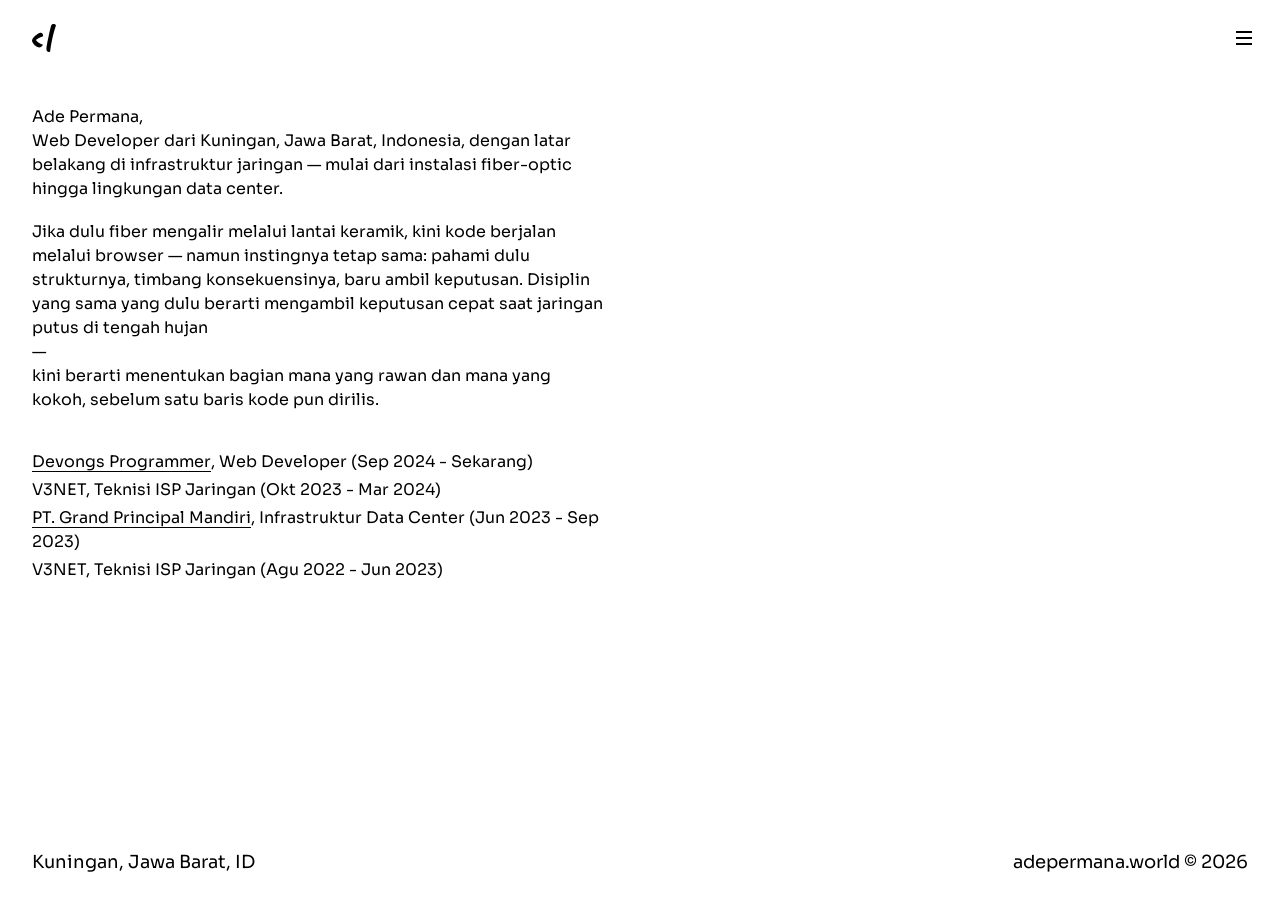
==== commit dd44f75f: "update" ====
--- a/id/index.html
+++ b/id/index.html
@@ -1,6 +1,21 @@
 <!doctype html>
 <html lang="en">
   <head>
+    <!-- Google Tag Manager -->
+    <script>
+      (function (w, d, s, l, i) {
+        w[l] = w[l] || [];
+        w[l].push({ "gtm.start": new Date().getTime(), event: "gtm.js" });
+        var f = d.getElementsByTagName(s)[0],
+          j = d.createElement(s),
+          dl = l != "dataLayer" ? "&l=" + l : "";
+        j.async = true;
+        j.src = "https://www.googletagmanager.com/gtm.js?id=" + i + dl;
+        f.parentNode.insertBefore(j, f);
+      })(window, document, "script", "dataLayer", "GTM-W8NBTWGH");
+    </script>
+    <!-- End Google Tag Manager -->
+
     <meta charset="utf-8" />
     <meta http-equiv="refresh" content="900" />
     <meta http-equiv="X-UA-Compatible" content="IE=9" />
@@ -37,7 +52,7 @@
     <meta property="og:description" content="Home - Ade Permana" />
     <meta property="og:url" content="https://www.adepermana.world" />
     <meta property="og:site_name" content="adepermana.world" />
-    <meta property="og:image" content="../assets/img/default/og-facebook.jpg" />
+    <meta property="og:image" content="https://www.adepermana.world/assets/img/default/og:default.jpg" />
     <meta property="og:image:type" content="image/jpeg" />
 
     <!-- twitter card-->
@@ -48,7 +63,8 @@
     <meta name="twitter:site:id" content="@adepermana.world" />
     <meta name="twitter:domain" content="adepermana.world" />
     <meta name="twitter:url" content="https://www.adepermana.world" />
-    <meta name="twitter:image:src" content="../assets/img/default/twitter-card.jpg" />
+    <meta name="twitter:image:src" content="https://www.adepermana.world/assets/img/default/twitter-card.jpg" />
+    jpg" />
     <meta name="twitter:creator" content="@adepermana.world" />
 
     <!-- ============ icon ============-->
@@ -97,6 +113,10 @@
   </head>
 
   <body class="hold-transition home lang-id">
+    <!-- Google Tag Manager (noscript) -->
+    <noscript><iframe src="https://www.googletagmanager.com/ns.html?id=GTM-W8NBTWGH" height="0" width="0" style="display: none; visibility: hidden"></iframe></noscript>
+    <!-- End Google Tag Manager (noscript) -->
+
     <!--header-->
     <header class="header">
       <div class="header__front">
@@ -120,7 +140,7 @@
                   <a class="header__link" href="/id/">Beranda</a>
                 </li>
                 <li class="header__item">
-                  <a class="header__link" href="/projects/id/">Proyek</a>
+                  <a class="header__link" href="/id/projects/">Proyek</a>
                 </li>
               </ul>
               <div class="header__box">
@@ -190,22 +210,12 @@
     <!-- schema organization-->
     <script type="application/ld+json">
       {
-
         "@context": "http://schema.org",
         "@id": "https://www.adepermana.world#organization",
         "@type": "Organization",
         "name": "Ade Permana",
         "url": "https://www.adepermana.world",
         "logo": "https://www.adepermana.world/assets/img/logo/adepermanaworld.svg",
-        "contactPoint": [
-
-          {
-            "@type": "ContactPoint",
-            "telephone": ,
-            "contactType": ,
-            "areaServed":
-          }
-        ],
         "sameAs": ["https://www.youtube.com/adepermana.world", "https://www.facebook.com/adepermana.world", "https://www.instagram.com/adepermana.world", "https://twitter.com/adepermana.world"]
       }
     </script>
--- a/assets/css/app.min.css
+++ b/assets/css/app.min.css
@@ -1,2984 +1 @@
-@charset "UTF-8";
-/* ==========================================================================
-   Vendor Index
-   ========================================================================== */
-/*! normalize.css v8.0.1 | MIT License | github.com/necolas/normalize.css */
-/* Document
-   ========================================================================== */
-/**
- * 1. Correct the line height in all browsers.
- * 2. Prevent adjustments of font size after orientation changes in iOS.
- */
-html {
-  line-height: 1.15;
-  /* 1 */
-  -webkit-text-size-adjust: 100%;
-  /* 2 */
-}
-
-/* Sections
-   ========================================================================== */
-/**
- * Remove the margin in all browsers.
- */
-body {
-  margin: 0;
-}
-
-/**
- * Render the `main` element consistently in IE.
- */
-main {
-  display: block;
-}
-
-/**
- * Correct the font size and margin on `h1` elements within `section` and
- * `article` contexts in Chrome, Firefox, and Safari.
- */
-h1 {
-  font-size: 2em;
-  margin: 0.67em 0;
-}
-
-/* Grouping content
-   ========================================================================== */
-/**
- * 1. Add the correct box sizing in Firefox.
- * 2. Show the overflow in Edge and IE.
- */
-hr {
-  -webkit-box-sizing: content-box;
-     -moz-box-sizing: content-box;
-          box-sizing: content-box;
-  /* 1 */
-  height: 0;
-  /* 1 */
-  overflow: visible;
-  /* 2 */
-}
-
-/**
- * 1. Correct the inheritance and scaling of font size in all browsers.
- * 2. Correct the odd `em` font sizing in all browsers.
- */
-pre {
-  font-family: monospace, monospace;
-  /* 1 */
-  font-size: 1em;
-  /* 2 */
-}
-
-/* Text-level semantics
-   ========================================================================== */
-/**
- * Remove the gray background on active links in IE 10.
- */
-a {
-  background-color: transparent;
-}
-
-/**
- * 1. Remove the bottom border in Chrome 57-
- * 2. Add the correct text decoration in Chrome, Edge, IE, Opera, and Safari.
- */
-abbr[title] {
-  border-bottom: none;
-  /* 1 */
-  text-decoration: underline;
-  /* 2 */
-  -webkit-text-decoration: underline dotted;
-          text-decoration: underline dotted;
-  /* 2 */
-}
-
-/**
- * Add the correct font weight in Chrome, Edge, and Safari.
- */
-b,
-strong {
-  font-weight: bolder;
-}
-
-/**
- * 1. Correct the inheritance and scaling of font size in all browsers.
- * 2. Correct the odd `em` font sizing in all browsers.
- */
-code,
-kbd,
-samp {
-  font-family: monospace, monospace;
-  /* 1 */
-  font-size: 1em;
-  /* 2 */
-}
-
-/**
- * Add the correct font size in all browsers.
- */
-small {
-  font-size: 80%;
-}
-
-/**
- * Prevent `sub` and `sup` elements from affecting the line height in
- * all browsers.
- */
-sub,
-sup {
-  font-size: 75%;
-  line-height: 0;
-  position: relative;
-  vertical-align: baseline;
-}
-
-sub {
-  bottom: -0.25em;
-}
-
-sup {
-  top: -0.5em;
-}
-
-/* Embedded content
-   ========================================================================== */
-/**
- * Remove the border on images inside links in IE 10.
- */
-img {
-  border-style: none;
-}
-
-/* Forms
-   ========================================================================== */
-/**
- * 1. Change the font styles in all browsers.
- * 2. Remove the margin in Firefox and Safari.
- */
-button,
-input,
-optgroup,
-select,
-textarea {
-  font-family: inherit;
-  /* 1 */
-  font-size: 100%;
-  /* 1 */
-  line-height: 1.15;
-  /* 1 */
-  margin: 0;
-  /* 2 */
-}
-
-/**
- * Show the overflow in IE.
- * 1. Show the overflow in Edge.
- */
-button,
-input {
-  /* 1 */
-  overflow: visible;
-}
-
-/**
- * Remove the inheritance of text transform in Edge, Firefox, and IE.
- * 1. Remove the inheritance of text transform in Firefox.
- */
-button,
-select {
-  /* 1 */
-  text-transform: none;
-}
-
-/**
- * Correct the inability to style clickable types in iOS and Safari.
- */
-button,
-[type=button],
-[type=reset],
-[type=submit] {
-  -webkit-appearance: button;
-}
-
-/**
- * Remove the inner border and padding in Firefox.
- */
-button::-moz-focus-inner,
-[type=button]::-moz-focus-inner,
-[type=reset]::-moz-focus-inner,
-[type=submit]::-moz-focus-inner {
-  border-style: none;
-  padding: 0;
-}
-
-/**
- * Restore the focus styles unset by the previous rule.
- */
-button:-moz-focusring,
-[type=button]:-moz-focusring,
-[type=reset]:-moz-focusring,
-[type=submit]:-moz-focusring {
-  outline: 1px dotted ButtonText;
-}
-
-/**
- * Correct the padding in Firefox.
- */
-fieldset {
-  padding: 0.35em 0.75em 0.625em;
-}
-
-/**
- * 1. Correct the text wrapping in Edge and IE.
- * 2. Correct the color inheritance from `fieldset` elements in IE.
- * 3. Remove the padding so developers are not caught out when they zero out
- *    `fieldset` elements in all browsers.
- */
-legend {
-  -webkit-box-sizing: border-box;
-     -moz-box-sizing: border-box;
-          box-sizing: border-box;
-  /* 1 */
-  color: inherit;
-  /* 2 */
-  display: table;
-  /* 1 */
-  max-width: 100%;
-  /* 1 */
-  padding: 0;
-  /* 3 */
-  white-space: normal;
-  /* 1 */
-}
-
-/**
- * Add the correct vertical alignment in Chrome, Firefox, and Opera.
- */
-progress {
-  vertical-align: baseline;
-}
-
-/**
- * Remove the default vertical scrollbar in IE 10+.
- */
-textarea {
-  overflow: auto;
-}
-
-/**
- * 1. Add the correct box sizing in IE 10.
- * 2. Remove the padding in IE 10.
- */
-[type=checkbox],
-[type=radio] {
-  -webkit-box-sizing: border-box;
-     -moz-box-sizing: border-box;
-          box-sizing: border-box;
-  /* 1 */
-  padding: 0;
-  /* 2 */
-}
-
-/**
- * Correct the cursor style of increment and decrement buttons in Chrome.
- */
-[type=number]::-webkit-inner-spin-button,
-[type=number]::-webkit-outer-spin-button {
-  height: auto;
-}
-
-/**
- * 1. Correct the odd appearance in Chrome and Safari.
- * 2. Correct the outline style in Safari.
- */
-[type=search] {
-  -webkit-appearance: textfield;
-  /* 1 */
-  outline-offset: -2px;
-  /* 2 */
-}
-
-/**
- * Remove the inner padding in Chrome and Safari on macOS.
- */
-[type=search]::-webkit-search-decoration {
-  -webkit-appearance: none;
-}
-
-/**
- * 1. Correct the inability to style clickable types in iOS and Safari.
- * 2. Change font properties to `inherit` in Safari.
- */
-::-webkit-file-upload-button {
-  -webkit-appearance: button;
-  /* 1 */
-  font: inherit;
-  /* 2 */
-}
-
-/* Interactive
-   ========================================================================== */
-/*
- * Add the correct display in Edge, IE 10+, and Firefox.
- */
-details {
-  display: block;
-}
-
-/*
- * Add the correct display in all browsers.
- */
-summary {
-  display: list-item;
-}
-
-/* Misc
-   ========================================================================== */
-/**
- * Add the correct display in IE 10+.
- */
-template {
-  display: none;
-}
-
-/**
- * Add the correct display in IE 10.
- */
-[hidden] {
-  display: none;
-}
-
-/**
- * Owl Carousel v2.3.4
- * Copyright 2013-2018 David Deutsch
- * Licensed under: SEE LICENSE IN https://github.com/OwlCarousel2/OwlCarousel2/blob/master/LICENSE
- */
-.owl-carousel, .owl-carousel .owl-item {
-  -webkit-tap-highlight-color: transparent;
-  position: relative;
-}
-
-.owl-carousel {
-  display: none;
-  width: 100%;
-  z-index: 1;
-}
-
-.owl-carousel .owl-stage {
-  position: relative;
-  -ms-touch-action: pan-Y;
-  touch-action: manipulation;
-  -moz-backface-visibility: hidden;
-}
-
-.owl-carousel .owl-stage:after {
-  content: ".";
-  display: block;
-  clear: both;
-  visibility: hidden;
-  line-height: 0;
-  height: 0;
-}
-
-.owl-carousel .owl-stage-outer {
-  position: relative;
-  overflow: hidden;
-  -webkit-transform: translate3d(0, 0, 0);
-}
-
-.owl-carousel .owl-item, .owl-carousel .owl-wrapper {
-  -webkit-backface-visibility: hidden;
-  -moz-backface-visibility: hidden;
-  -ms-backface-visibility: hidden;
-  -webkit-transform: translate3d(0, 0, 0);
-  -moz-transform: translate3d(0, 0, 0);
-  -ms-transform: translate3d(0, 0, 0);
-}
-
-.owl-carousel .owl-item {
-  min-height: 1px;
-  float: left;
-  -webkit-backface-visibility: hidden;
-  -webkit-touch-callout: none;
-}
-
-.owl-carousel .owl-item img {
-  display: block;
-  width: 100%;
-}
-
-.owl-carousel .owl-dots.disabled, .owl-carousel .owl-nav.disabled {
-  display: none;
-}
-
-.no-js .owl-carousel, .owl-carousel.owl-loaded {
-  display: block;
-}
-
-.owl-carousel .owl-dot, .owl-carousel .owl-nav .owl-next, .owl-carousel .owl-nav .owl-prev {
-  cursor: pointer;
-  -webkit-user-select: none;
-  -moz-user-select: none;
-  -ms-user-select: none;
-  user-select: none;
-}
-
-.owl-carousel .owl-nav button.owl-next, .owl-carousel .owl-nav button.owl-prev, .owl-carousel button.owl-dot {
-  background: 0 0;
-  color: inherit;
-  border: none;
-  padding: 0 !important;
-  font: inherit;
-}
-
-.owl-carousel.owl-loading {
-  opacity: 0;
-  display: block;
-}
-
-.owl-carousel.owl-hidden {
-  opacity: 0;
-}
-
-.owl-carousel.owl-refresh .owl-item {
-  visibility: hidden;
-}
-
-.owl-carousel.owl-drag .owl-item {
-  -ms-touch-action: pan-y;
-  touch-action: pan-y;
-  -webkit-user-select: none;
-  -moz-user-select: none;
-  -ms-user-select: none;
-  user-select: none;
-}
-
-.owl-carousel.owl-grab {
-  cursor: move;
-  cursor: -webkit-grab;
-  cursor: -moz-grab;
-  cursor: grab;
-}
-
-.owl-carousel.owl-rtl {
-  direction: rtl;
-}
-
-.owl-carousel.owl-rtl .owl-item {
-  float: right;
-}
-
-.owl-carousel .animated {
-  -webkit-animation-duration: 1s;
-     -moz-animation-duration: 1s;
-          animation-duration: 1s;
-  -webkit-animation-fill-mode: both;
-     -moz-animation-fill-mode: both;
-          animation-fill-mode: both;
-}
-
-.owl-carousel .owl-animated-in {
-  z-index: 0;
-}
-
-.owl-carousel .owl-animated-out {
-  z-index: 1;
-}
-
-.owl-carousel .fadeOut {
-  -webkit-animation-name: fadeOut;
-     -moz-animation-name: fadeOut;
-          animation-name: fadeOut;
-}
-
-@-webkit-keyframes fadeOut {
-  0% {
-    opacity: 1;
-  }
-  100% {
-    opacity: 0;
-  }
-}
-
-@-moz-keyframes fadeOut {
-  0% {
-    opacity: 1;
-  }
-  100% {
-    opacity: 0;
-  }
-}
-
-@keyframes fadeOut {
-  0% {
-    opacity: 1;
-  }
-  100% {
-    opacity: 0;
-  }
-}
-.owl-height {
-  -webkit-transition: height 0.5s ease-in-out;
-  -moz-transition: height 0.5s ease-in-out;
-  transition: height 0.5s ease-in-out;
-}
-
-.owl-carousel .owl-item .owl-lazy {
-  opacity: 0;
-  -webkit-transition: opacity 0.4s ease;
-  -moz-transition: opacity 0.4s ease;
-  transition: opacity 0.4s ease;
-}
-
-.owl-carousel .owl-item .owl-lazy:not([src]), .owl-carousel .owl-item .owl-lazy[src^=""] {
-  max-height: 0;
-}
-
-.owl-carousel .owl-item img.owl-lazy {
-  -webkit-transform-style: preserve-3d;
-     -moz-transform-style: preserve-3d;
-          transform-style: preserve-3d;
-}
-
-.owl-carousel .owl-video-wrapper {
-  position: relative;
-  height: 100%;
-  background: #000;
-}
-
-.owl-carousel .owl-video-play-icon {
-  position: absolute;
-  height: 80px;
-  width: 80px;
-  left: 50%;
-  top: 50%;
-  margin-left: -40px;
-  margin-top: -40px;
-  background: url(owl.video.play.png) no-repeat;
-  cursor: pointer;
-  z-index: 1;
-  -webkit-backface-visibility: hidden;
-  -webkit-transition: -webkit-transform 0.1s ease;
-  transition: -webkit-transform 0.1s ease;
-  -moz-transition: transform 0.1s ease, -moz-transform 0.1s ease;
-  transition: transform 0.1s ease;
-  transition: transform 0.1s ease, -webkit-transform 0.1s ease, -moz-transform 0.1s ease;
-}
-
-.owl-carousel .owl-video-play-icon:hover {
-  -ms-transform: scale(1.3, 1.3);
-  -webkit-transform: scale(1.3, 1.3);
-     -moz-transform: scale(1.3, 1.3);
-          transform: scale(1.3, 1.3);
-}
-
-.owl-carousel .owl-video-playing .owl-video-play-icon, .owl-carousel .owl-video-playing .owl-video-tn {
-  display: none;
-}
-
-.owl-carousel .owl-video-tn {
-  opacity: 0;
-  height: 100%;
-  background-position: center center;
-  background-repeat: no-repeat;
-  background-size: contain;
-  -webkit-transition: opacity 0.4s ease;
-  -moz-transition: opacity 0.4s ease;
-  transition: opacity 0.4s ease;
-}
-
-.owl-carousel .owl-video-frame {
-  position: relative;
-  z-index: 1;
-  height: 100%;
-  width: 100%;
-}
-
-/* ==========================================================================
-   Helper Index
-   ========================================================================== */
-/* ==========================================================================
-   Mixin
-   ========================================================================== */
-/* text-indent-hide
-  ========================================================================== */
-/* ellipsis
-  ========================================================================== */
-/* multiline-ellipsis
-  ========================================================================== */
-/* Shadow
-   ========================================================================== */
-/* Radius
-   ========================================================================== */
-/* clearfix
-    ========================================================================== */
-/* remove-tap-highlight
-  ========================================================================== */
-/* scroll
-  ========================================================================== */
-/* placeholder-color
-   ========================================================================== */
-/* firefox-browser
-  ========================================================================== */
-/* ==========================================================================
-   Functions
-   ========================================================================== */
-/* ==========================================================================
-   Base Index
-   ========================================================================== */
-/* ==========================================================================
-   Reboot
-   ========================================================================== */
-/*/
- * Base
- * -----------------------------------------------------------------------------
-/*/
-*,
-*::after,
-*::before {
-  -webkit-box-sizing: border-box;
-     -moz-box-sizing: border-box;
-          box-sizing: border-box;
-  -webkit-text-stroke-width: 0;
-  -webkit-text-stroke-color: transparent;
-}
-
-html {
-  min-height: 100%;
-  font-size: 62.5%;
-  /* 1rem == 10px */
-  position: relative;
-}
-
-body {
-  -webkit-font-smoothing: antialiased;
-  -moz-osx-font-smoothing: grayscale;
-  padding: 0;
-}
-
-@-ms-viewport {
-  width: device-width;
-}
-[hidden] {
-  display: none !important;
-}
-
-a {
-  font-weight: inherit;
-  outline: 0;
-  color: inherit;
-}
-a:hover, a:active, a:focus {
-  outline: 0;
-}
-
-a img {
-  border: none;
-}
-
-img {
-  max-width: 100%;
-  vertical-align: middle;
-  border-style: none;
-  font-size: 1.2rem;
-}
-
-svg {
-  overflow: hidden;
-  vertical-align: middle;
-}
-
-hr {
-  -webkit-box-sizing: content-box;
-     -moz-box-sizing: content-box;
-          box-sizing: content-box;
-  overflow: visible;
-}
-
-header,
-section,
-footer,
-aside,
-nav,
-main,
-article,
-figure {
-  display: block;
-}
-
-strong,
-b {
-  font-weight: bold;
-}
-
-em,
-i {
-  font-style: italic;
-}
-
-u {
-  text-decoration: underline;
-}
-
-small {
-  font-size: 80%;
-}
-
-sub,
-sup {
-  position: relative;
-  font-size: 75%;
-  line-height: 1;
-  vertical-align: baseline;
-}
-
-sub {
-  bottom: -0.25em;
-}
-
-sup {
-  top: -0.5em;
-}
-
-p,
-ul,
-ol,
-table,
-h1,
-h2,
-h3,
-h4,
-h5,
-h6 {
-  margin: 0 0 16px;
-}
-
-h1,
-h2,
-h3,
-h4,
-h5,
-h6 {
-  line-height: 1.3;
-}
-
-ul, ol {
-  padding-left: 24px;
-}
-
-pre,
-code,
-kbd,
-samp {
-  font-family: SFMono-Regular, Menlo, Monaco, Consolas, "Liberation Mono", "Courier New", monospace;
-  font-size: 1em;
-}
-
-pre {
-  margin-top: 0;
-  margin-bottom: 1rem;
-  overflow: auto;
-  -ms-overflow-style: scrollbar;
-}
-
-fieldset {
-  min-width: 0;
-  padding: 0;
-  margin: 0;
-  border: 0;
-}
-
-/*/
- * Form
- * -----------------------------------------------------------------------------
-/*/
-label,
-button {
-  -webkit-tap-highlight-color: rgba(0, 0, 0, 0);
-  -webkit-user-select: none;
-     -moz-user-select: none;
-      -ms-user-select: none;
-          user-select: none;
-}
-
-input,
-button,
-select,
-optgroup,
-textarea {
-  font-family: inherit;
-  font-size: 100%;
-  line-height: inherit;
-  margin: 0;
-  outline: 0;
-}
-
-button,
-select {
-  text-transform: none;
-}
-
-select,
-option {
-  outline: 0;
-}
-select:active, select:hover,
-option:active,
-option:hover {
-  outline: 0;
-}
-
-button {
-  cursor: pointer;
-}
-
-input[type=number]::-webkit-inner-spin-button,
-input[type=number]::-webkit-outer-spin-button {
-  -webkit-appearance: none;
-  -moz-appearance: none;
-  appearance: none;
-  margin: 0;
-  height: auto;
-}
-
-[type=search]::-webkit-search-cancel-button,
-[type=search]::-webkit-search-decoration,
-[type=search] {
-  -webkit-appearance: none;
-}
-
-::-webkit-file-upload-button {
-  font: inherit;
-  -webkit-appearance: button;
-}
-
-input[type=number] {
-  -moz-appearance: textfield;
-}
-
-/*/
- * Table
- * -----------------------------------------------------------------------------
-/*/
-table {
-  border-collapse: collapse;
-}
-
-th {
-  text-align: inherit;
-}
-
-/* ==========================================================================
-   Project Index
-   ========================================================================== */
-/* ==========================================================================
-   Init Index
-   ========================================================================== */
-/* ==========================================================================
- Init: Fonts
- ========================================================================== */
-@font-face {
-  font-family: "Sora";
-  src: url("../fonts/Sora-Bold.woff") format("woff"), url("../fonts/Sora-Bold.ttf") format("truetype");
-  font-weight: 700;
-  font-style: normal;
-  font-display: swap;
-}
-@font-face {
-  font-family: "Sora";
-  src: url("../fonts/Sora-Medium.woff") format("woff"), url("../fonts/Sora-Medium.ttf") format("truetype");
-  font-weight: 500;
-  font-style: normal;
-  font-display: swap;
-}
-@font-face {
-  font-family: "Sora";
-  src: url("../fonts/Sora-Regular.woff") format("woff"), url("../fonts/Sora-Regular.ttf") format("truetype");
-  font-weight: 400;
-  font-style: normal;
-  font-display: swap;
-}
-@font-face {
-  font-family: "Sora";
-  src: url("../fonts/Sora-SemiBold.woff") format("woff"), url("../fonts/Sora-SemiBold.ttf") format("truetype");
-  font-weight: 600;
-  font-style: normal;
-  font-display: swap;
-}
-@font-face {
-  font-family: "adepermana";
-  src: url("../fonts/icons/adepermana.ttf?64y16h") format("truetype"), url("../fonts/icons/adepermana.woff?64y16h") format("woff");
-  font-weight: normal;
-  font-style: normal;
-  font-display: block;
-}
-/* ==========================================================================
-   Variable Index
-   ========================================================================== */
-/* ==========================================================================
-   Variable: Colors
-   ========================================================================== */
-/* ==========================================================================
-   Variable: Grid
-   ========================================================================== */
-/* ==========================================================================
-   Variable: Screen
-   ========================================================================== */
-/* ==========================================================================
-   Variable: Shadow
-   ========================================================================== */
-/* ==========================================================================
-   Variable: Radius
-   ========================================================================== */
-/* ==========================================================================
-   Variable: Typography
-   ========================================================================== */
-/* ==========================================================================
-   Variable: z-index
-   ========================================================================== */
-/* ==========================================================================
-   Mixins Index
-   ========================================================================== */
-/* ==========================================================================
-   Mixin Font Size
-   ========================================================================== */
-/* ==========================================================================
-   Mixin: Responsive
-   ========================================================================== */
-/* ==========================================================================
-   Init: Default
-   ========================================================================== */
-html {
-  background-color: #fff;
-  color: #000;
-  -webkit-transition: background-color 0.3s ease, color 0.3s ease;
-  -moz-transition: background-color 0.3s ease, color 0.3s ease;
-  transition: background-color 0.3s ease, color 0.3s ease;
-}
-html.theme-dark {
-  background-color: #000;
-  color: #fff;
-}
-
-:where(html.theme-ready),
-:where(html.theme-ready) *,
-:where(html.theme-ready) *::before,
-:where(html.theme-ready) *::after {
-  -webkit-transition: background-color 0.3s ease, color 0.3s ease, border-color 0.3s ease, fill 0.3s ease, stroke 0.3s ease;
-  -moz-transition: background-color 0.3s ease, color 0.3s ease, border-color 0.3s ease, fill 0.3s ease, stroke 0.3s ease;
-  transition: background-color 0.3s ease, color 0.3s ease, border-color 0.3s ease, fill 0.3s ease, stroke 0.3s ease;
-}
-
-html.sr .load-hidden {
-  visibility: hidden;
-}
-
-body {
-  font-family: "Sora", sans-serif;
-  font-weight: 400;
-  background-color: #fff;
-  color: #000;
-  font-size: 1.6rem;
-  line-height: 1.9rem;
-  -webkit-transition: all 0.3s ease;
-  -moz-transition: all 0.3s ease;
-  transition: all 0.3s ease;
-}
-body.rm-scroll {
-  overflow: hidden;
-  -ms-touch-action: none;
-      touch-action: none;
-}
-body.hold-transition *,
-body.hold-transition *::before,
-body.hold-transition *::after {
-  -webkit-transition: none !important;
-  -moz-transition: none !important;
-  transition: none !important;
-}
-body.theme-dark {
-  background-color: #000;
-  color: #fff;
-}
-
-h1 {
-  font-size: 4.8rem;
-  line-height: 7.2rem;
-  font-weight: 700;
-}
-
-h2 {
-  font-size: 3.2rem;
-  line-height: 4.8rem;
-  font-weight: 700;
-}
-
-h3 {
-  font-size: 2.4rem;
-  line-height: 3.6rem;
-  font-weight: 700;
-}
-
-h4 {
-  font-size: 2rem;
-  line-height: 3rem;
-  font-weight: 700;
-}
-
-h5 {
-  font-size: 1.8rem;
-  line-height: 2.7rem;
-  font-weight: 700;
-}
-
-h6 {
-  font-size: 1.6rem;
-  line-height: 2.4rem;
-  font-weight: 700;
-}
-
-p,
-li,
-td,
-label {
-  font-size: 1.6rem;
-  line-height: 1.9rem;
-}
-
-strong,
-b {
-  font-weight: 700;
-}
-
-/* ==========================================================================
-   Grid Index
-   ========================================================================== */
-/* ==========================================================================
-   Grid System
-   ========================================================================== */
-.container {
-  width: 100%;
-  max-width: 1920px;
-  margin-left: auto;
-  margin-right: auto;
-}
-@media only screen and (max-width: 1920px) {
-  .container {
-    max-width: initial;
-    padding-left: 32px;
-    padding-right: 32px;
-  }
-}
-@media only screen and (max-width: 1199.98px) {
-  .container {
-    padding-left: 24px;
-    padding-right: 24px;
-  }
-}
-@media only screen and (max-width: 767.98px) {
-  .container {
-    padding-left: 16px;
-    padding-right: 16px;
-  }
-}
-
-.main-site {
-  width: 100%;
-  padding-top: 76px;
-  padding-bottom: 66px;
-  color: #000;
-  background-color: #fff;
-  -webkit-transition: all 0.3s ease;
-  -moz-transition: all 0.3s ease;
-  transition: all 0.3s ease;
-}
-.theme-dark .main-site {
-  background-color: #000;
-  color: #fff;
-}
-@media only screen and (max-width: 991.98px) {
-  .main-site {
-    padding-top: 72px;
-    padding-bottom: 64px;
-  }
-}
-@media only screen and (max-width: 767.98px) {
-  .main-site {
-    padding-top: 52px;
-    padding-bottom: 46px;
-  }
-}
-
-/* ==========================================================================
-   Elements Index
-   ========================================================================== */
-/* ==========================================================================
-   font-icon
-   ========================================================================== */
-.fi {
-  /* use !important to prevent issues with browser extensions that change fonts */
-  font-family: "adepermana" !important;
-  speak: never;
-  font-style: normal;
-  font-weight: normal;
-  font-variant: normal;
-  text-transform: none;
-  line-height: 1;
-  /* Better Font Rendering =========== */
-  -webkit-font-smoothing: antialiased;
-  -moz-osx-font-smoothing: grayscale;
-}
-
-.fi-chevron-top-small:before {
-  content: "";
-}
-
-.fi-chevron-right-small:before {
-  content: "";
-}
-
-.fi-chevron-left-small:before {
-  content: "";
-}
-
-.fi-chevron-bottom-small:before {
-  content: "";
-}
-
-.fi-unmute:before {
-  content: "";
-}
-
-.fi-play:before {
-  content: "";
-}
-
-.fi-pause:before {
-  content: "";
-}
-
-.fi-mute:before {
-  content: "";
-}
-
-.fi-chevron-up:before {
-  content: "";
-}
-
-.fi-chevron-right:before {
-  content: "";
-}
-
-.fi-chevron-left:before {
-  content: "";
-}
-
-.fi-chevron-down:before {
-  content: "";
-}
-
-.fi-arrow-right:before {
-  content: "";
-}
-
-/* ==========================================================================
-   Elements Button
-   ========================================================================== */
-.btn {
-  padding: 0;
-  margin: 0;
-  border: 0;
-  outline: 0;
-  background: transparent;
-}
-
-/* ==========================================================================
-   Elements Buger Menu
-   ========================================================================== */
-.burger-menu {
-  position: relative;
-  z-index: 2;
-  right: 12px;
-  display: inline-block;
-  vertical-align: middle;
-  width: 48px;
-  height: 48px;
-  background-color: transparent;
-  border: 0;
-  outline: 0;
-  padding: 12px;
-  -webkit-tap-highlight-color: rgba(0, 0, 0, 0);
-  -webkit-user-select: none;
-     -moz-user-select: none;
-      -ms-user-select: none;
-          user-select: none;
-  user-select: none;
-  cursor: pointer;
-}
-@media only screen and (max-width: 991.98px) {
-  .burger-menu {
-    right: 8px;
-  }
-}
-@media only screen and (max-width: 767.98px) {
-  .burger-menu {
-    right: 4px;
-    width: 40px;
-    height: 40px;
-  }
-}
-.burger-menu__bar {
-  width: 16px;
-  height: 2px;
-  display: block;
-  margin: 0 auto 4px;
-  -webkit-transition: all 0.3s ease;
-  -moz-transition: all 0.3s ease;
-  transition: all 0.3s ease;
-  background-color: #000;
-}
-.show-menu .burger-menu__bar:nth-child(1) {
-  -webkit-transform: rotate(-315.5deg) scaleX(1.12);
-     -moz-transform: rotate(-315.5deg) scaleX(1.12);
-      -ms-transform: rotate(-315.5deg) scaleX(1.12);
-          transform: rotate(-315.5deg) scaleX(1.12);
-  -webkit-transform-origin: top left;
-     -moz-transform-origin: top left;
-      -ms-transform-origin: top left;
-          transform-origin: top left;
-}
-.show-menu .burger-menu__bar:nth-child(2) {
-  opacity: 0;
-}
-.show-book-now .burger-menu__bar:nth-child(2) {
-  opacity: 0;
-}
-.show-menu .burger-menu__bar:nth-child(3) {
-  -webkit-transform: rotate(-44.5deg) scaleX(1.12);
-     -moz-transform: rotate(-44.5deg) scaleX(1.12);
-      -ms-transform: rotate(-44.5deg) scaleX(1.12);
-          transform: rotate(-44.5deg) scaleX(1.12);
-  -webkit-transform-origin: bottom left;
-     -moz-transform-origin: bottom left;
-      -ms-transform-origin: bottom left;
-          transform-origin: bottom left;
-}
-.burger-menu__bar:last-child {
-  margin-bottom: 0;
-}
-.theme-dark .burger-menu__bar {
-  background-color: #fff;
-}
-
-/* ==========================================================================
-   Elements: category
-   ========================================================================== */
-@media only screen and (max-width: 991.98px) {
-  .category__inner {
-    border-radius: 8px;
-    background-color: #000;
-    color: #fff;
-    -webkit-transition: all 0.3s ease;
-    -moz-transition: all 0.3s ease;
-    transition: all 0.3s ease;
-  }
-  .theme-dark .category__inner {
-    background-color: #fff;
-    color: #000;
-  }
-}
-.category__dropdown {
-  display: none;
-}
-.category__dropdown__btn {
-  position: relative;
-  width: 100%;
-  padding: 15px 16px;
-  font-size: 1.6rem;
-  line-height: 2.4rem;
-  color: #fff;
-  text-align: left;
-  -webkit-transition: all 0.3s ease;
-  -moz-transition: all 0.3s ease;
-  transition: all 0.3s ease;
-}
-.theme-dark .category__dropdown__btn {
-  color: #000;
-}
-@media only screen and (max-width: 991.98px) {
-  .category__dropdown__btn {
-    font-size: 1.4rem;
-    line-height: 2.1rem;
-  }
-}
-@media only screen and (max-width: 767.98px) {
-  .category__dropdown__btn {
-    font-size: 1.2rem;
-    line-height: 1.8rem;
-  }
-}
-.category__dropdown__btn::after {
-  content: "";
-  position: absolute;
-  top: 50%;
-  right: 16px;
-  -webkit-transform: translateY(-50%);
-     -moz-transform: translateY(-50%);
-      -ms-transform: translateY(-50%);
-          transform: translateY(-50%);
-  /* use !important to prevent issues with browser extensions that change fonts */
-  font-family: "adepermana" !important;
-  speak: never;
-  font-style: normal;
-  font-weight: normal;
-  font-variant: normal;
-  text-transform: none;
-  font-size: 2.2rem;
-  line-height: 1;
-  /* Better Font Rendering =========== */
-  -webkit-font-smoothing: antialiased;
-  -moz-osx-font-smoothing: grayscale;
-  -webkit-transition: all 0.3s ease;
-  -moz-transition: all 0.3s ease;
-  transition: all 0.3s ease;
-}
-.category__dropdown__btn.active::after {
-  -webkit-transform: translateY(-50%) rotate(180deg);
-     -moz-transform: translateY(-50%) rotate(180deg);
-      -ms-transform: translateY(-50%) rotate(180deg);
-          transform: translateY(-50%) rotate(180deg);
-}
-@media only screen and (max-width: 991.98px) {
-  .category__dropdown {
-    display: block;
-  }
-}
-@media only screen and (max-width: 991.98px) {
-  .category__panel {
-    display: none;
-  }
-}
-.category__list {
-  display: -webkit-box;
-  display: -webkit-flex;
-  display: -moz-box;
-  display: -ms-flexbox;
-  display: flex;
-  -webkit-box-pack: center;
-  -webkit-justify-content: center;
-     -moz-box-pack: center;
-      -ms-flex-pack: center;
-          justify-content: center;
-  margin: -20px;
-  list-style: none;
-  padding: 0;
-  white-space: nowrap;
-  overflow-y: hidden;
-  overflow-x: auto;
-  -webkit-overflow-scrolling: touch;
-  -ms-overflow-style: none;
-}
-.category__list::-webkit-scrollbar {
-  -webkit-appearance: none;
-  display: none;
-  width: 0;
-}
-@media only screen and (max-width: 991.98px) {
-  .category__list {
-    display: block;
-    margin: 0;
-    overflow: hidden;
-  }
-}
-.category__item {
-  padding: 20px;
-}
-@media only screen and (max-width: 991.98px) {
-  .category__item {
-    padding: 0;
-  }
-}
-.category__item--active .category__btn {
-  opacity: 1;
-}
-.category__item--active .category__btn::after {
-  -webkit-transform: scaleX(1);
-     -moz-transform: scaleX(1);
-      -ms-transform: scaleX(1);
-          transform: scaleX(1);
-  -webkit-transform-origin: left;
-     -moz-transform-origin: left;
-      -ms-transform-origin: left;
-          transform-origin: left;
-}
-.category__btn {
-  position: relative;
-  padding: 0;
-  font-size: 1.6rem;
-  line-height: 2.4rem;
-  opacity: 0.5;
-  -webkit-transition: all 0.3s ease;
-  -moz-transition: all 0.3s ease;
-  transition: all 0.3s ease;
-}
-.theme-dark .category__btn {
-  color: #fff;
-}
-@media only screen and (max-width: 991.98px) {
-  .theme-dark .category__btn {
-    color: #000;
-  }
-}
-@media only screen and (max-width: 991.98px) {
-  .category__btn {
-    font-size: 1.4rem;
-    line-height: 2.1rem;
-    width: 100%;
-    padding: 15px 16px;
-    text-align: left;
-    color: #fff;
-    opacity: 1;
-  }
-}
-@media only screen and (max-width: 767.98px) {
-  .category__btn {
-    font-size: 1.2rem;
-    line-height: 1.8rem;
-  }
-}
-.category__btn::after {
-  content: "";
-  position: absolute;
-  bottom: 0;
-  left: 0;
-  width: 100%;
-  border-bottom: 1px solid #000;
-  -webkit-transform: scaleX(0);
-     -moz-transform: scaleX(0);
-      -ms-transform: scaleX(0);
-          transform: scaleX(0);
-  -webkit-transform-origin: right;
-     -moz-transform-origin: right;
-      -ms-transform-origin: right;
-          transform-origin: right;
-  -webkit-transition: border-color 0.3s ease, -webkit-transform 0.3s ease;
-  transition: border-color 0.3s ease, -webkit-transform 0.3s ease;
-  -moz-transition: transform 0.3s ease, border-color 0.3s ease, -moz-transform 0.3s ease;
-  transition: transform 0.3s ease, border-color 0.3s ease;
-  transition: transform 0.3s ease, border-color 0.3s ease, -webkit-transform 0.3s ease, -moz-transform 0.3s ease;
-}
-@media only screen and (max-width: 991.98px) {
-  .category__btn::after {
-    display: none;
-  }
-}
-.theme-dark .category__btn::after {
-  border-color: #fff;
-}
-.category__btn:hover {
-  opacity: 1;
-}
-
-/* ==========================================================================
-   Header
-   ========================================================================== */
-.header {
-  position: absolute;
-  top: 0;
-  left: 0;
-  z-index: 9;
-  background-color: #fff;
-  width: 100%;
-  padding: 24px 0;
-  -webkit-transition: all 0.3s ease;
-  -moz-transition: all 0.3s ease;
-  transition: all 0.3s ease;
-}
-@media only screen and (max-width: 767.98px) {
-  .header {
-    padding: 16px 0;
-  }
-}
-.theme-dark .header {
-  background-color: #000;
-  color: #fff;
-}
-.header__front {
-  padding-left: 32px;
-  position: relative;
-}
-@media only screen and (max-width: 1199.98px) {
-  .header__front {
-    padding-left: 24px;
-  }
-}
-@media only screen and (max-width: 767.98px) {
-  .header__front {
-    padding-left: 16px;
-  }
-}
-.header__logo {
-  position: relative;
-  display: block;
-  width: 24px;
-  -webkit-tap-highlight-color: rgba(0, 0, 0, 0);
-  -webkit-user-select: none;
-     -moz-user-select: none;
-      -ms-user-select: none;
-          user-select: none;
-}
-@media only screen and (max-width: 991.98px) {
-  .header__logo {
-    width: 21px;
-  }
-}
-@media only screen and (max-width: 767.98px) {
-  .header__logo {
-    width: 18px;
-  }
-}
-.header__logo img {
-  width: 100%;
-  display: block;
-  object-fit: contain;
-  -webkit-transition: all 0.3s ease;
-  -moz-transition: all 0.3s ease;
-  transition: all 0.3s ease;
-}
-.theme-dark .header__logo img:first-child {
-  opacity: 0;
-}
-.header__logo img:last-child {
-  position: absolute;
-  top: 0;
-  left: 0;
-  opacity: 0;
-}
-.theme-dark .header__logo img:last-child {
-  opacity: 1;
-}
-.header__frame {
-  position: absolute;
-  top: 50%;
-  right: 0;
-  -webkit-transform: translateY(-50%);
-     -moz-transform: translateY(-50%);
-      -ms-transform: translateY(-50%);
-          transform: translateY(-50%);
-  z-index: 4;
-}
-.header__menu {
-  position: fixed;
-  top: 0;
-  right: 0;
-  width: 100%;
-  height: 100%;
-  z-index: 1;
-  display: -webkit-box;
-  display: -webkit-flex;
-  display: -moz-box;
-  display: -ms-flexbox;
-  display: flex;
-  -webkit-box-orient: horizontal;
-  -webkit-box-direction: reverse;
-  -webkit-flex-direction: row-reverse;
-     -moz-box-orient: horizontal;
-     -moz-box-direction: reverse;
-      -ms-flex-direction: row-reverse;
-          flex-direction: row-reverse;
-  visibility: hidden;
-  -webkit-transition: all 0s ease 0.95s;
-  -moz-transition: all 0s ease 0.95s;
-  transition: all 0s ease 0.95s;
-  cursor: pointer;
-}
-@media only screen and (max-width: 991.98px) {
-  .header__menu {
-    visibility: visible;
-    -webkit-transform: translateY(-100%);
-       -moz-transform: translateY(-100%);
-        -ms-transform: translateY(-100%);
-            transform: translateY(-100%);
-    -webkit-transition: -webkit-transform 0.5s cubic-bezier(0.77, 0, 0.175, 1) 0.35s;
-    transition: -webkit-transform 0.5s cubic-bezier(0.77, 0, 0.175, 1) 0.35s;
-    -moz-transition: transform 0.5s cubic-bezier(0.77, 0, 0.175, 1) 0.35s, -moz-transform 0.5s cubic-bezier(0.77, 0, 0.175, 1) 0.35s;
-    transition: transform 0.5s cubic-bezier(0.77, 0, 0.175, 1) 0.35s;
-    transition: transform 0.5s cubic-bezier(0.77, 0, 0.175, 1) 0.35s, -webkit-transform 0.5s cubic-bezier(0.77, 0, 0.175, 1) 0.35s, -moz-transform 0.5s cubic-bezier(0.77, 0, 0.175, 1) 0.35s;
-  }
-}
-.header__menu::after {
-  content: "";
-  position: absolute;
-  top: 0;
-  left: 0;
-  width: 100%;
-  height: 100%;
-  background-color: rgba(0, 0, 0, 0.4);
-  opacity: 0;
-  visibility: hidden;
-  -webkit-transition: all 0.5s ease 0.2s;
-  -moz-transition: all 0.5s ease 0.2s;
-  transition: all 0.5s ease 0.2s;
-}
-@media only screen and (max-width: 991.98px) {
-  .header__menu::after {
-    display: none;
-  }
-}
-.show-menu .header__menu::after {
-  opacity: 1;
-  visibility: visible;
-  -webkit-transition: all 0.5s ease 0s;
-  -moz-transition: all 0.5s ease 0s;
-  transition: all 0.5s ease 0s;
-}
-.show-menu .header__menu {
-  visibility: visible;
-  -webkit-transition-delay: 0s;
-     -moz-transition-delay: 0s;
-          transition-delay: 0s;
-}
-@media only screen and (max-width: 991.98px) {
-  .show-menu .header__menu {
-    -webkit-transform: translateY(0);
-       -moz-transform: translateY(0);
-        -ms-transform: translateY(0);
-            transform: translateY(0);
-  }
-}
-.header__main {
-  position: relative;
-  z-index: 1;
-  width: 50%;
-  height: 100%;
-  -webkit-transform: translateX(100%);
-     -moz-transform: translateX(100%);
-      -ms-transform: translateX(100%);
-          transform: translateX(100%);
-  -webkit-transition: -webkit-transform 0.67s cubic-bezier(0.77, 0, 0.175, 1) 0.2s;
-  transition: -webkit-transform 0.67s cubic-bezier(0.77, 0, 0.175, 1) 0.2s;
-  -moz-transition: transform 0.67s cubic-bezier(0.77, 0, 0.175, 1) 0.2s, -moz-transform 0.67s cubic-bezier(0.77, 0, 0.175, 1) 0.2s;
-  transition: transform 0.67s cubic-bezier(0.77, 0, 0.175, 1) 0.2s;
-  transition: transform 0.67s cubic-bezier(0.77, 0, 0.175, 1) 0.2s, -webkit-transform 0.67s cubic-bezier(0.77, 0, 0.175, 1) 0.2s, -moz-transform 0.67s cubic-bezier(0.77, 0, 0.175, 1) 0.2s;
-  cursor: default;
-}
-@media only screen and (max-width: 991.98px) {
-  .header__main {
-    -webkit-transform: none;
-       -moz-transform: none;
-        -ms-transform: none;
-            transform: none;
-    width: 100%;
-  }
-}
-.show-menu .header__main {
-  -webkit-transform: translateX(0);
-     -moz-transform: translateX(0);
-      -ms-transform: translateX(0);
-          transform: translateX(0);
-  -webkit-transition-delay: 0s;
-     -moz-transition-delay: 0s;
-          transition-delay: 0s;
-}
-@media only screen and (max-width: 991.98px) {
-  .show-menu .header__main {
-    -webkit-transform: none;
-       -moz-transform: none;
-        -ms-transform: none;
-            transform: none;
-  }
-}
-.header__wrap {
-  height: 100%;
-  padding: 76px 32px 32px;
-  background-color: #fff;
-  -webkit-transition: all 0.3s ease;
-  -moz-transition: all 0.3s ease;
-  transition: all 0.3s ease;
-  overflow-x: hidden;
-  overflow-y: auto;
-  -webkit-overflow-scrolling: touch;
-  -ms-overflow-style: none;
-  border-left: 1px solid #fff;
-}
-.header__wrap::-webkit-scrollbar {
-  -webkit-appearance: none;
-  display: none;
-  width: 0;
-}
-@media only screen and (max-width: 991.98px) {
-  .header__wrap {
-    padding: 72px 24px 24px;
-    border: initial;
-  }
-}
-@media only screen and (max-width: 767.98px) {
-  .header__wrap {
-    padding: 52px 16px 16px;
-  }
-}
-.theme-dark .header__wrap {
-  background-color: #000;
-}
-.header__inner {
-  display: -webkit-box;
-  display: -webkit-flex;
-  display: -moz-box;
-  display: -ms-flexbox;
-  display: flex;
-  -webkit-flex-wrap: wrap;
-      -ms-flex-wrap: wrap;
-          flex-wrap: wrap;
-  -webkit-box-orient: vertical;
-  -webkit-box-direction: normal;
-  -webkit-flex-direction: column;
-     -moz-box-orient: vertical;
-     -moz-box-direction: normal;
-      -ms-flex-direction: column;
-          flex-direction: column;
-  -webkit-box-pack: justify;
-  -webkit-justify-content: space-between;
-     -moz-box-pack: justify;
-      -ms-flex-pack: justify;
-          justify-content: space-between;
-  min-height: 100%;
-}
-.header__list {
-  list-style: none;
-  margin: 0;
-  padding: 0;
-  padding-bottom: 16px;
-}
-@media only screen and (max-width: 767.98px) {
-  .header__list {
-    padding-bottom: 12px;
-  }
-}
-.header__item {
-  line-height: 1;
-  margin-bottom: 8px;
-  opacity: 0;
-  visibility: hidden;
-  -webkit-transform: translateY(8px);
-     -moz-transform: translateY(8px);
-      -ms-transform: translateY(8px);
-          transform: translateY(8px);
-  -webkit-transition: all 0.5s ease 0s;
-  -moz-transition: all 0.5s ease 0s;
-  transition: all 0.5s ease 0s;
-}
-.home .header__item:first-child .header__link::after {
-  -webkit-transform: scale(1);
-     -moz-transform: scale(1);
-      -ms-transform: scale(1);
-          transform: scale(1);
-  -webkit-transform-origin: left;
-     -moz-transform-origin: left;
-      -ms-transform-origin: left;
-          transform-origin: left;
-}
-.projects .header__item:nth-child(2) .header__link::after {
-  -webkit-transform: scale(1);
-     -moz-transform: scale(1);
-      -ms-transform: scale(1);
-          transform: scale(1);
-  -webkit-transform-origin: left;
-     -moz-transform-origin: left;
-      -ms-transform-origin: left;
-          transform-origin: left;
-}
-@media only screen and (max-width: 767.98px) {
-  .header__item {
-    margin-bottom: 6px;
-  }
-}
-.show-menu .header__item {
-  opacity: 1;
-  visibility: visible;
-  -webkit-transform: translateY(0);
-     -moz-transform: translateY(0);
-      -ms-transform: translateY(0);
-          transform: translateY(0);
-}
-.show-menu .header__item:nth-child(1) {
-  -webkit-transition-delay: 360ms;
-     -moz-transition-delay: 360ms;
-          transition-delay: 360ms;
-}
-.show-menu .header__item:nth-child(2) {
-  -webkit-transition-delay: 400ms;
-     -moz-transition-delay: 400ms;
-          transition-delay: 400ms;
-}
-.show-menu .header__item:nth-child(3) {
-  -webkit-transition-delay: 440ms;
-     -moz-transition-delay: 440ms;
-          transition-delay: 440ms;
-}
-.show-menu .header__item:nth-child(4) {
-  -webkit-transition-delay: 480ms;
-     -moz-transition-delay: 480ms;
-          transition-delay: 480ms;
-}
-.show-menu .header__item:nth-child(5) {
-  -webkit-transition-delay: 520ms;
-     -moz-transition-delay: 520ms;
-          transition-delay: 520ms;
-}
-.show-menu .header__item:nth-child(6) {
-  -webkit-transition-delay: 560ms;
-     -moz-transition-delay: 560ms;
-          transition-delay: 560ms;
-}
-.show-menu .header__item:nth-child(7) {
-  -webkit-transition-delay: 600ms;
-     -moz-transition-delay: 600ms;
-          transition-delay: 600ms;
-}
-.show-menu .header__item:nth-child(8) {
-  -webkit-transition-delay: 640ms;
-     -moz-transition-delay: 640ms;
-          transition-delay: 640ms;
-}
-.header__item:last-child {
-  margin-bottom: 0;
-}
-.header__link {
-  position: relative;
-  font-size: 1.8rem;
-  line-height: 2.7rem;
-  font-weight: 400;
-  text-decoration: none;
-  -webkit-tap-highlight-color: rgba(0, 0, 0, 0);
-  -webkit-user-select: none;
-     -moz-user-select: none;
-      -ms-user-select: none;
-          user-select: none;
-  color: #000;
-  -webkit-transition: all 0.3s ease;
-  -moz-transition: all 0.3s ease;
-  transition: all 0.3s ease;
-}
-.theme-dark .header__link {
-  color: #fff;
-}
-@media only screen and (max-width: 991.98px) {
-  .header__link {
-    font-size: 1.6rem;
-    line-height: 2.4rem;
-    line-height: 2.1rem;
-  }
-}
-@media only screen and (max-width: 767.98px) {
-  .header__link {
-    font-size: 1.4rem;
-    line-height: 2.1rem;
-  }
-}
-.header__link:hover::after {
-  -webkit-transform: scale(1);
-     -moz-transform: scale(1);
-      -ms-transform: scale(1);
-          transform: scale(1);
-  -webkit-transform-origin: left;
-     -moz-transform-origin: left;
-      -ms-transform-origin: left;
-          transform-origin: left;
-}
-.header__link::after {
-  content: "";
-  position: absolute;
-  left: 0;
-  bottom: 0;
-  -webkit-transform: scaleX(0);
-     -moz-transform: scaleX(0);
-      -ms-transform: scaleX(0);
-          transform: scaleX(0);
-  -webkit-transform-origin: right;
-     -moz-transform-origin: right;
-      -ms-transform-origin: right;
-          transform-origin: right;
-  width: 100%;
-  height: 1px;
-  border-bottom: 1px solid #000;
-  -webkit-transition: border-color 0.3s ease, -webkit-transform 0.3s ease;
-  transition: border-color 0.3s ease, -webkit-transform 0.3s ease;
-  -moz-transition: transform 0.3s ease, border-color 0.3s ease, -moz-transform 0.3s ease;
-  transition: transform 0.3s ease, border-color 0.3s ease;
-  transition: transform 0.3s ease, border-color 0.3s ease, -webkit-transform 0.3s ease, -moz-transform 0.3s ease;
-}
-.theme-dark .header__link::after {
-  border-color: #fff;
-}
-.header__box a,
-.header__box button {
-  font-size: 1.6rem;
-  line-height: 2.4rem;
-  text-decoration: none;
-  -webkit-transition: all 0.3s ease;
-  -moz-transition: all 0.3s ease;
-  transition: all 0.3s ease;
-}
-@media only screen and (max-width: 991.98px) {
-  .header__box a,
-.header__box button {
-    font-size: 1.4rem;
-    line-height: 2.1rem;
-    line-height: 1.6rem;
-  }
-}
-@media only screen and (max-width: 767.98px) {
-  .header__box a,
-.header__box button {
-    font-size: 1.2rem;
-    line-height: 1.8rem;
-    line-height: 1.4rem;
-  }
-}
-.header__body {
-  opacity: 0;
-  visibility: hidden;
-  -webkit-transform: translateY(8px);
-     -moz-transform: translateY(8px);
-      -ms-transform: translateY(8px);
-          transform: translateY(8px);
-  -webkit-transition: all 0.5s ease 0s;
-  -moz-transition: all 0.5s ease 0s;
-  transition: all 0.5s ease 0s;
-}
-.show-menu .header__body {
-  opacity: 1;
-  visibility: visible;
-  -webkit-transform: translateY(0);
-     -moz-transform: translateY(0);
-      -ms-transform: translateY(0);
-          transform: translateY(0);
-}
-.show-menu .header__body:nth-child(1) {
-  -webkit-transition-delay: 500ms;
-     -moz-transition-delay: 500ms;
-          transition-delay: 500ms;
-}
-.show-menu .header__body:nth-child(2) {
-  -webkit-transition-delay: 540ms;
-     -moz-transition-delay: 540ms;
-          transition-delay: 540ms;
-}
-.show-menu .header__body:nth-child(3) {
-  -webkit-transition-delay: 580ms;
-     -moz-transition-delay: 580ms;
-          transition-delay: 580ms;
-}
-.show-menu .header__body:nth-child(4) {
-  -webkit-transition-delay: 620ms;
-     -moz-transition-delay: 620ms;
-          transition-delay: 620ms;
-}
-.show-menu .header__body:nth-child(5) {
-  -webkit-transition-delay: 660ms;
-     -moz-transition-delay: 660ms;
-          transition-delay: 660ms;
-}
-.show-menu .header__body:nth-child(6) {
-  -webkit-transition-delay: 700ms;
-     -moz-transition-delay: 700ms;
-          transition-delay: 700ms;
-}
-.show-menu .header__body:nth-child(7) {
-  -webkit-transition-delay: 740ms;
-     -moz-transition-delay: 740ms;
-          transition-delay: 740ms;
-}
-.show-menu .header__body:nth-child(8) {
-  -webkit-transition-delay: 780ms;
-     -moz-transition-delay: 780ms;
-          transition-delay: 780ms;
-}
-.header__set {
-  display: -webkit-box;
-  display: -webkit-flex;
-  display: -moz-box;
-  display: -ms-flexbox;
-  display: flex;
-  -webkit-flex-wrap: wrap;
-      -ms-flex-wrap: wrap;
-          flex-wrap: wrap;
-  -webkit-box-pack: justify;
-  -webkit-justify-content: space-between;
-     -moz-box-pack: justify;
-      -ms-flex-pack: justify;
-          justify-content: space-between;
-  padding: 8px 0;
-  border-top: 1px solid #000;
-  border-bottom: 1px solid #000;
-  -webkit-transition: all 0.3s ease;
-  -moz-transition: all 0.3s ease;
-  transition: all 0.3s ease;
-}
-.theme-dark .header__set {
-  border-color: #fff;
-}
-@media only screen and (max-width: 767.98px) {
-  .header__set {
-    padding: 6px 0;
-  }
-}
-.header__set__lang, .header__set__theme {
-  display: -webkit-box;
-  display: -webkit-flex;
-  display: -moz-box;
-  display: -ms-flexbox;
-  display: flex;
-  -webkit-box-align: center;
-  -webkit-align-items: center;
-     -moz-box-align: center;
-      -ms-flex-align: center;
-          align-items: center;
-  line-height: 1;
-}
-.header__set__lang a,
-.header__set__lang button, .header__set__theme a,
-.header__set__theme button {
-  -webkit-transition: all 0.3s ease;
-  -moz-transition: all 0.3s ease;
-  transition: all 0.3s ease;
-  color: #000;
-  -webkit-tap-highlight-color: rgba(0, 0, 0, 0);
-  -webkit-user-select: none;
-     -moz-user-select: none;
-      -ms-user-select: none;
-          user-select: none;
-}
-.theme-dark .header__set__lang a,
-.theme-dark .header__set__lang button, .theme-dark .header__set__theme a,
-.theme-dark .header__set__theme button {
-  color: #fff;
-}
-.header__set__lang a:hover,
-.header__set__lang button:hover, .header__set__theme a:hover,
-.header__set__theme button:hover {
-  color: #7a7a7a;
-}
-.lang-en .header__set__lang a:first-child, .theme-dark .lang-en .header__set__lang a:first-child, .lang-en .header__set__theme a:first-child, .theme-dark .lang-en .header__set__theme a:first-child {
-  color: #7a7a7a;
-}
-.lang-id .header__set__lang a:first-child, .lang-id .header__set__theme a:first-child {
-  color: #000;
-}
-.theme-dark .lang-id .header__set__lang a:first-child, .theme-dark .lang-id .header__set__theme a:first-child {
-  color: #fff;
-}
-.lang-id .header__set__lang a:last-child, .theme-dark .lang-id .header__set__lang a:last-child, .lang-id .header__set__theme a:last-child, .theme-dark .lang-id .header__set__theme a:last-child {
-  color: #7a7a7a;
-}
-.lang-en .header__set__lang a:last-child, .lang-en .header__set__theme a:last-child {
-  color: #000;
-}
-.theme-dark .lang-en .header__set__lang a:last-child, .theme-dark .lang-en .header__set__theme a:last-child {
-  color: #fff;
-}
-.header__set__lang button:first-child, .header__set__theme button:first-child {
-  color: #7a7a7a;
-}
-.theme-dark .header__set__lang button:first-child, .theme-dark .header__set__theme button:first-child {
-  color: #fff;
-}
-.header__set__lang button:last-child, .header__set__theme button:last-child {
-  color: #000;
-}
-.theme-dark .header__set__lang button:last-child, .theme-dark .header__set__theme button:last-child {
-  color: #7a7a7a;
-}
-.header__set__lang span, .header__set__theme span {
-  position: relative;
-  display: block;
-  margin: 0 8px;
-}
-.header__set__lang span::after, .header__set__theme span::after {
-  content: "";
-  position: absolute;
-  top: 50%;
-  -webkit-transform: translateY(-50%);
-     -moz-transform: translateY(-50%);
-      -ms-transform: translateY(-50%);
-          transform: translateY(-50%);
-  width: 1px;
-  height: 8px;
-  background-color: #000;
-  -webkit-transition: all 0.3s ease;
-  -moz-transition: all 0.3s ease;
-  transition: all 0.3s ease;
-}
-.theme-dark .header__set__lang span::after, .theme-dark .header__set__theme span::after {
-  background-color: #fff;
-}
-.header__socmed {
-  display: -webkit-box;
-  display: -webkit-flex;
-  display: -moz-box;
-  display: -ms-flexbox;
-  display: flex;
-  -webkit-box-align: center;
-  -webkit-align-items: center;
-     -moz-box-align: center;
-      -ms-flex-align: center;
-          align-items: center;
-  padding: 8px 0;
-  border-bottom: 1px solid #000;
-  -webkit-transition: all 0.3s ease;
-  -moz-transition: all 0.3s ease;
-  transition: all 0.3s ease;
-}
-.theme-dark .header__socmed {
-  border-color: #fff;
-}
-@media only screen and (max-width: 767.98px) {
-  .header__socmed {
-    padding: 6px 0;
-  }
-}
-.header__socmed a {
-  position: relative;
-  margin-right: 4px;
-  color: #000;
-  -webkit-tap-highlight-color: rgba(0, 0, 0, 0);
-  -webkit-user-select: none;
-     -moz-user-select: none;
-      -ms-user-select: none;
-          user-select: none;
-}
-.theme-dark .header__socmed a {
-  color: #fff;
-}
-.header__socmed a:last-child {
-  margin-right: 0;
-}
-.header__socmed a:hover::after {
-  -webkit-transform: scale(1);
-     -moz-transform: scale(1);
-      -ms-transform: scale(1);
-          transform: scale(1);
-  -webkit-transform-origin: left;
-     -moz-transform-origin: left;
-      -ms-transform-origin: left;
-          transform-origin: left;
-}
-.header__socmed a::after {
-  content: "";
-  position: absolute;
-  left: 0;
-  bottom: 0;
-  -webkit-transform: scaleX(0);
-     -moz-transform: scaleX(0);
-      -ms-transform: scaleX(0);
-          transform: scaleX(0);
-  -webkit-transform-origin: right;
-     -moz-transform-origin: right;
-      -ms-transform-origin: right;
-          transform-origin: right;
-  width: 100%;
-  height: 1px;
-  border-bottom: 1px solid #000;
-  -webkit-transition: -webkit-transform 0.3s ease;
-  transition: -webkit-transform 0.3s ease;
-  -moz-transition: transform 0.3s ease, -moz-transform 0.3s ease;
-  transition: transform 0.3s ease;
-  transition: transform 0.3s ease, -webkit-transform 0.3s ease, -moz-transform 0.3s ease;
-}
-
-/* ==========================================================================
-   footer
-   ========================================================================== */
-.footer {
-  position: absolute;
-  z-index: 2;
-  width: 100%;
-  bottom: 0;
-  color: #000;
-  background-color: #fff;
-  padding: 24px 32px;
-  text-align: center;
-  -webkit-transition: all 0.3s ease;
-  -moz-transition: all 0.3s ease;
-  transition: all 0.3s ease;
-}
-@media only screen and (max-width: 991.98px) {
-  .footer {
-    padding: 24px;
-  }
-}
-@media only screen and (max-width: 767.98px) {
-  .footer {
-    padding: 16px;
-  }
-}
-.theme-dark .footer {
-  background-color: #000;
-  color: #fff;
-}
-.footer__inner {
-  display: -webkit-box;
-  display: -webkit-flex;
-  display: -moz-box;
-  display: -ms-flexbox;
-  display: flex;
-  -webkit-box-align: center;
-  -webkit-align-items: center;
-     -moz-box-align: center;
-      -ms-flex-align: center;
-          align-items: center;
-  -webkit-flex-wrap: wrap;
-      -ms-flex-wrap: wrap;
-          flex-wrap: wrap;
-  -webkit-box-pack: justify;
-  -webkit-justify-content: space-between;
-     -moz-box-pack: justify;
-      -ms-flex-pack: justify;
-          justify-content: space-between;
-}
-@media only screen and (max-width: 991.98px) {
-  .footer__inner {
-    display: block;
-  }
-}
-.footer__btn, .footer__copyright, .footer__location, .footer__copyright a {
-  font-size: 1.8rem;
-  line-height: 2.7rem;
-  font-weight: 400;
-}
-@media only screen and (max-width: 991.98px) {
-  .footer__btn, .footer__copyright, .footer__location, .footer__copyright a {
-    font-size: 1.6rem;
-    line-height: 2.4rem;
-    line-height: 1.6rem;
-  }
-}
-@media only screen and (max-width: 767.98px) {
-  .footer__btn, .footer__copyright, .footer__location, .footer__copyright a {
-    font-size: 1.4rem;
-    line-height: 2.1rem;
-    line-height: 1.4rem;
-  }
-}
-.footer__btn {
-  margin-right: 8px;
-  -webkit-transition: all 0.3s ease;
-  -moz-transition: all 0.3s ease;
-  transition: all 0.3s ease;
-}
-@media only screen and (max-width: 767.98px) {
-  .footer__btn {
-    margin-right: 6px;
-  }
-}
-.footer__btn:hover {
-  color: #7a7a7a;
-}
-.footer__copyright {
-  margin-bottom: 0;
-}
-.footer__copyright a {
-  text-decoration: none;
-  position: relative;
-  -webkit-tap-highlight-color: rgba(0, 0, 0, 0);
-  -webkit-user-select: none;
-     -moz-user-select: none;
-      -ms-user-select: none;
-          user-select: none;
-}
-.footer__copyright a:hover::after {
-  -webkit-transform: scale(1);
-     -moz-transform: scale(1);
-      -ms-transform: scale(1);
-          transform: scale(1);
-  -webkit-transform-origin: left;
-     -moz-transform-origin: left;
-      -ms-transform-origin: left;
-          transform-origin: left;
-}
-.footer__copyright a::after {
-  content: "";
-  position: absolute;
-  left: 0;
-  bottom: 0;
-  -webkit-transform: scaleX(0);
-     -moz-transform: scaleX(0);
-      -ms-transform: scaleX(0);
-          transform: scaleX(0);
-  -webkit-transform-origin: right;
-     -moz-transform-origin: right;
-      -ms-transform-origin: right;
-          transform-origin: right;
-  width: 100%;
-  height: 1px;
-  border-bottom: 1px solid #000;
-  -webkit-transition: border-color 0.3s ease, -webkit-transform 0.3s ease;
-  transition: border-color 0.3s ease, -webkit-transform 0.3s ease;
-  -moz-transition: transform 0.3s ease, border-color 0.3s ease, -moz-transform 0.3s ease;
-  transition: transform 0.3s ease, border-color 0.3s ease;
-  transition: transform 0.3s ease, border-color 0.3s ease, -webkit-transform 0.3s ease, -moz-transform 0.3s ease;
-}
-.theme-dark .footer__copyright a::after {
-  border-color: #fff;
-}
-.footer__location {
-  margin-bottom: 0;
-}
-@media only screen and (max-width: 991.98px) {
-  .footer__location {
-    display: none;
-  }
-}
-
-/* ==========================================================================
-   Header
-   ========================================================================== */
-.hero {
-  padding-top: 10px;
-  padding-bottom: 128px;
-}
-@media only screen and (max-width: 991.98px) {
-  .hero {
-    padding-top: 2px;
-    padding-bottom: 96px;
-  }
-}
-.hero__ttl {
-  max-width: 50%;
-  padding-right: 32px;
-}
-@media only screen and (max-width: 991.98px) {
-  .hero__ttl {
-    max-width: initial;
-    padding-right: 0;
-  }
-}
-.hero__ttl h1,
-.hero__ttl h2,
-.hero__ttl h3,
-.hero__ttl h4,
-.hero__ttl h5,
-.hero__ttl h6,
-.hero__ttl p,
-.hero__ttl a,
-.hero__ttl span {
-  font-size: 1.6rem;
-  line-height: 2.4rem;
-  font-weight: 400;
-  margin-bottom: 0;
-}
-@media only screen and (max-width: 991.98px) {
-  .hero__ttl h1,
-.hero__ttl h2,
-.hero__ttl h3,
-.hero__ttl h4,
-.hero__ttl h5,
-.hero__ttl h6,
-.hero__ttl p,
-.hero__ttl a,
-.hero__ttl span {
-    font-size: 1.4rem;
-    line-height: 2.1rem;
-    max-width: initial;
-  }
-}
-@media only screen and (max-width: 767.98px) {
-  .hero__ttl h1,
-.hero__ttl h2,
-.hero__ttl h3,
-.hero__ttl h4,
-.hero__ttl h5,
-.hero__ttl h6,
-.hero__ttl p,
-.hero__ttl a,
-.hero__ttl span {
-    font-size: 1.2rem;
-    line-height: 1.8rem;
-  }
-}
-.hero__ttl span {
-  display: block;
-  margin-bottom: 4px;
-}
-.hero__ttl span:last-child {
-  margin-bottom: 0;
-}
-.hero__ttl a {
-  position: relative;
-  text-decoration: none;
-}
-.hero__ttl a::after {
-  content: "";
-  position: absolute;
-  left: 0;
-  bottom: 0;
-  width: 100%;
-  border-bottom: 1px solid #000;
-  -webkit-transform-origin: left;
-     -moz-transform-origin: left;
-      -ms-transform-origin: left;
-          transform-origin: left;
-  -webkit-transition: border-color 0.3s ease, -webkit-transform 0.3s ease;
-  transition: border-color 0.3s ease, -webkit-transform 0.3s ease;
-  -moz-transition: transform 0.3s ease, border-color 0.3s ease, -moz-transform 0.3s ease;
-  transition: transform 0.3s ease, border-color 0.3s ease;
-  transition: transform 0.3s ease, border-color 0.3s ease, -webkit-transform 0.3s ease, -moz-transform 0.3s ease;
-}
-.theme-dark .hero__ttl a::after {
-  border-color: #fff;
-}
-.hero__ttl a:hover::after {
-  -webkit-transform: scaleX(0);
-     -moz-transform: scaleX(0);
-      -ms-transform: scaleX(0);
-          transform: scaleX(0);
-  -webkit-transform-origin: right;
-     -moz-transform-origin: right;
-      -ms-transform-origin: right;
-          transform-origin: right;
-}
-
-/* ==========================================================================
-   location-projects
-   ========================================================================== */
-.projects--main {
-  padding-top: 64px;
-  padding-bottom: 128px;
-  overflow-x: hidden;
-  color: #000;
-  background-color: #fff;
-  -webkit-transition: all 0.3s ease;
-  -moz-transition: all 0.3s ease;
-  transition: all 0.3s ease;
-}
-.theme-dark .projects--main {
-  background-color: #000;
-  color: #fff;
-}
-@media only screen and (max-width: 991.98px) {
-  .projects--main {
-    padding-top: 48px;
-    padding-bottom: 96px;
-  }
-}
-.projects__ttl {
-  font-size: 2.4rem;
-  line-height: 3.6rem;
-  letter-spacing: 3.24px;
-  margin-bottom: 32px;
-  font-weight: 400;
-  text-transform: uppercase;
-  text-align: center;
-}
-@media only screen and (max-width: 991.98px) {
-  .projects__ttl {
-    font-size: 2.4rem;
-    line-height: 3.6rem;
-  }
-}
-.projects__panel {
-  display: none;
-  padding-top: 48px;
-}
-.projects__panel--has-big {
-  padding-top: 90px;
-}
-@media only screen and (max-width: 991.98px) {
-  .projects__panel--has-big {
-    padding-top: 30px;
-  }
-}
-.projects__panel--has-big .projects__frame {
-  margin-bottom: 120px;
-}
-@media only screen and (max-width: 991.98px) {
-  .projects__panel--has-big .projects__frame {
-    margin-bottom: 30px;
-  }
-}
-.projects__frame {
-  position: relative;
-  width: 100%;
-  overflow: hidden;
-  padding-bottom: 67.228%;
-  border-radius: 8px;
-}
-@media only screen and (max-width: 991.98px) {
-  .projects__frame {
-    padding-bottom: 67.8%;
-  }
-}
-.projects__frame img {
-  position: absolute;
-  top: 0;
-  left: 0;
-  width: 100%;
-  height: 100%;
-  object-fit: cover;
-  -webkit-transition: all 0.57s ease;
-  -moz-transition: all 0.57s ease;
-  transition: all 0.57s ease;
-}
-.projects__frame img:hover {
-  -webkit-transform: scale(1.1);
-     -moz-transform: scale(1.1);
-      -ms-transform: scale(1.1);
-          transform: scale(1.1);
-}
-@media only screen and (max-width: 991.98px) {
-  .projects__frame img:hover {
-    -webkit-transform: scale(1);
-       -moz-transform: scale(1);
-        -ms-transform: scale(1);
-            transform: scale(1);
-  }
-}
-.projects__list {
-  display: -webkit-box;
-  display: -webkit-flex;
-  display: -moz-box;
-  display: -ms-flexbox;
-  display: flex;
-  -webkit-flex-wrap: wrap;
-      -ms-flex-wrap: wrap;
-          flex-wrap: wrap;
-  margin: -24px -16px;
-}
-@media only screen and (max-width: 991.98px) {
-  .projects__list {
-    display: block;
-    margin: 0;
-  }
-}
-.projects__item {
-  -webkit-box-flex: 0;
-  -webkit-flex: 0 0 50%;
-     -moz-box-flex: 0;
-      -ms-flex: 0 0 50%;
-          flex: 0 0 50%;
-  padding: 24px 16px;
-}
-@media only screen and (max-width: 991.98px) {
-  .projects__item {
-    padding: 18px 0 18px;
-    margin-bottom: 14px;
-    border-bottom: 1px solid #000;
-    cursor: pointer;
-    -webkit-transition: all 0.3s ease;
-    -moz-transition: all 0.3s ease;
-    transition: all 0.3s ease;
-    -webkit-tap-highlight-color: rgba(0, 0, 0, 0);
-    -webkit-user-select: none;
-       -moz-user-select: none;
-        -ms-user-select: none;
-            user-select: none;
-  }
-  .theme-dark .projects__item {
-    border-color: #fff;
-  }
-  .projects__item:hover .projects__name span::before {
-    -webkit-transform: rotate(180deg);
-       -moz-transform: rotate(180deg);
-        -ms-transform: rotate(180deg);
-            transform: rotate(180deg);
-  }
-}
-@media only screen and (max-width: 991.98px) and (max-width: 991.98px) {
-  .projects__item:hover .projects__name span::before {
-    -webkit-transform: rotate(0);
-       -moz-transform: rotate(0);
-        -ms-transform: rotate(0);
-            transform: rotate(0);
-  }
-}
-@media only screen and (max-width: 991.98px) {
-  .projects__item:hover .projects__name span::after {
-    opacity: 0;
-  }
-}
-@media only screen and (max-width: 991.98px) and (max-width: 991.98px) {
-  .projects__item:hover .projects__name span::after {
-    opacity: 1;
-  }
-}
-@media only screen and (max-width: 767.98px) {
-  .projects__item {
-    padding: 16px 0 16px;
-    margin-bottom: 8px;
-  }
-}
-@media only screen and (max-width: 991.98px) {
-  .projects__item:last-child {
-    margin-bottom: 0;
-  }
-}
-.projects__item--active .projects__name span::before, .projects__item--active:hover .projects__name span::before {
-  -webkit-transform: rotate(180deg);
-     -moz-transform: rotate(180deg);
-      -ms-transform: rotate(180deg);
-          transform: rotate(180deg);
-}
-.projects__item--active .projects__name span::after, .projects__item--active:hover .projects__name span::after {
-  opacity: 0;
-}
-.projects__img {
-  position: relative;
-  margin-bottom: 30px;
-  padding-bottom: 52%;
-  overflow: hidden;
-}
-@media only screen and (max-width: 991.98px) {
-  .projects__img {
-    display: none;
-    margin-bottom: 0;
-  }
-}
-.projects__img__el {
-  position: absolute;
-  top: 0;
-  left: 0;
-  width: 100%;
-  height: 100%;
-  object-fit: cover;
-  -webkit-transition: all 0.57s ease;
-  -moz-transition: all 0.57s ease;
-  transition: all 0.57s ease;
-}
-.projects__img__el:hover {
-  -webkit-transform: scale(1.06);
-     -moz-transform: scale(1.06);
-      -ms-transform: scale(1.06);
-          transform: scale(1.06);
-}
-@media only screen and (max-width: 991.98px) {
-  .projects__img__el:hover {
-    -webkit-transform: scale(1);
-       -moz-transform: scale(1);
-        -ms-transform: scale(1);
-            transform: scale(1);
-  }
-}
-.projects__head {
-  display: -webkit-box;
-  display: -webkit-flex;
-  display: -moz-box;
-  display: -ms-flexbox;
-  display: flex;
-  -webkit-box-pack: justify;
-  -webkit-justify-content: space-between;
-     -moz-box-pack: justify;
-      -ms-flex-pack: justify;
-          justify-content: space-between;
-  -webkit-flex-wrap: wrap;
-      -ms-flex-wrap: wrap;
-          flex-wrap: wrap;
-  margin: -5px -10px;
-}
-@media only screen and (max-width: 991.98px) {
-  .projects__head {
-    display: block;
-    margin: 0 0 16px;
-  }
-}
-@media only screen and (max-width: 767.98px) {
-  .projects__head {
-    margin: 0 0 12px;
-  }
-}
-.projects__name {
-  position: relative;
-  -webkit-box-flex: 0;
-  -webkit-flex: 0 0 306px;
-     -moz-box-flex: 0;
-      -ms-flex: 0 0 306px;
-          flex: 0 0 306px;
-  padding: 5px 10px;
-  font-weight: 400;
-  font-weight: 500;
-  margin-bottom: 0;
-}
-@media only screen and (max-width: 991.98px) {
-  .projects__name {
-    padding: 0 24px 0 0;
-    font-size: 1.4rem;
-    line-height: 2.1rem;
-  }
-}
-.projects__name span {
-  display: none;
-}
-@media only screen and (max-width: 991.98px) {
-  .projects__name span {
-    display: block;
-    position: absolute;
-    top: 1px;
-    right: 0;
-    width: 14px;
-    height: 14px;
-  }
-  .projects__name span::before, .projects__name span::after {
-    content: "";
-    display: block;
-    position: absolute;
-    top: 50%;
-    left: 0;
-    width: 100%;
-    height: 1px;
-    background-color: #000;
-    -webkit-transition: all 0.3s ease;
-    -moz-transition: all 0.3s ease;
-    transition: all 0.3s ease;
-  }
-  .theme-dark .projects__name span::before, .theme-dark .projects__name span::after {
-    background-color: #fff;
-  }
-  .projects__name span::before {
-    -webkit-transform: translateY(-50%);
-       -moz-transform: translateY(-50%);
-        -ms-transform: translateY(-50%);
-            transform: translateY(-50%);
-  }
-  .projects__name span::after {
-    -webkit-transform: rotate(90deg) translateY(-50%);
-       -moz-transform: rotate(90deg) translateY(-50%);
-        -ms-transform: rotate(90deg) translateY(-50%);
-            transform: rotate(90deg) translateY(-50%);
-    -webkit-transform-origin: top center;
-       -moz-transform-origin: top center;
-        -ms-transform-origin: top center;
-            transform-origin: top center;
-  }
-}
-.projects__role {
-  margin-bottom: 0;
-  padding: 5px 10px;
-  font-size: 1.4rem;
-  line-height: 2.1rem;
-  line-height: 1.8rem;
-  opacity: 0.6;
-}
-@media only screen and (max-width: 991.98px) {
-  .projects__role {
-    display: none;
-    padding: 0;
-    font-size: 1.2rem;
-    line-height: 1.8rem;
-  }
-}
-@media only screen and (max-width: 767.98px) {
-  .projects__role {
-    font-size: 1rem;
-  }
-}
-.projects__meta .projects__role {
-  display: none;
-}
-@media only screen and (max-width: 991.98px) {
-  .projects__meta .projects__role {
-    display: block;
-  }
-}
-.projects__wrap {
-  margin-top: 20px;
-}
-@media only screen and (max-width: 991.98px) {
-  .projects__wrap {
-    display: none;
-    margin-top: 0;
-  }
-}
-.projects__wrap .projects__img {
-  display: none;
-}
-@media only screen and (max-width: 991.98px) {
-  .projects__wrap .projects__img {
-    display: block;
-  }
-}
-@media only screen and (max-width: 991.98px) {
-  .projects__box {
-    padding-top: 16px;
-  }
-}
-.projects__txt {
-  margin-bottom: 20px;
-}
-@media only screen and (max-width: 991.98px) {
-  .projects__txt {
-    margin-top: 20px;
-  }
-}
-@media only screen and (max-width: 767.98px) {
-  .projects__txt {
-    margin-bottom: 16px;
-  }
-}
-.projects__desc {
-  overflow: hidden;
-  display: block;
-  display: -webkit-box;
-  -webkit-line-clamp: 3;
-  -webkit-box-orient: vertical;
-  text-overflow: ellipsis;
-}
-@media only screen and (max-width: 991.98px) {
-  .projects__desc {
-    display: block;
-    -webkit-line-clamp: unset;
-    overflow: visible;
-  }
-}
-.projects__desc.expanded {
-  display: block;
-  -webkit-line-clamp: unset;
-  overflow: visible;
-}
-.projects__desc p {
-  font-size: 1.6rem;
-  line-height: 2.4rem;
-}
-@media only screen and (max-width: 991.98px) {
-  .projects__desc p {
-    font-size: 1.4rem;
-    line-height: 2.1rem;
-  }
-}
-@media only screen and (max-width: 767.98px) {
-  .projects__desc p {
-    font-size: 1.2rem;
-    line-height: 1.8rem;
-  }
-}
-.projects__desc p:last-child {
-  margin-bottom: 0;
-}
-.projects__more {
-  display: none;
-  position: relative;
-  margin-top: 12px;
-  padding: 0;
-  font-size: 1.6rem;
-  line-height: 1.9rem;
-  text-transform: capitalize;
-  color: #000;
-  -webkit-tap-highlight-color: rgba(0, 0, 0, 0);
-  -webkit-user-select: none;
-     -moz-user-select: none;
-      -ms-user-select: none;
-          user-select: none;
-}
-@media only screen and (max-width: 991.98px) {
-  .projects__more {
-    font-size: 1.1rem;
-    line-height: 1.4rem;
-    letter-spacing: 0.22px;
-  }
-}
-.projects__more::after {
-  content: "";
-  position: absolute;
-  bottom: 0;
-  left: 0;
-  width: 100%;
-  border-bottom: 1px solid #000;
-  -webkit-transform: translateY(-2px) scaleX(1);
-     -moz-transform: translateY(-2px) scaleX(1);
-      -ms-transform: translateY(-2px) scaleX(1);
-          transform: translateY(-2px) scaleX(1);
-  -webkit-transform-origin: left;
-     -moz-transform-origin: left;
-      -ms-transform-origin: left;
-          transform-origin: left;
-  -webkit-transition: -webkit-transform 0.3s ease;
-  transition: -webkit-transform 0.3s ease;
-  -moz-transition: transform 0.3s ease, -moz-transform 0.3s ease;
-  transition: transform 0.3s ease;
-  transition: transform 0.3s ease, -webkit-transform 0.3s ease, -moz-transform 0.3s ease;
-}
-.projects__more:hover::after {
-  -webkit-transform: translateY(-2px) scaleX(0);
-     -moz-transform: translateY(-2px) scaleX(0);
-      -ms-transform: translateY(-2px) scaleX(0);
-          transform: translateY(-2px) scaleX(0);
-  -webkit-transform-origin: right;
-     -moz-transform-origin: right;
-      -ms-transform-origin: right;
-          transform-origin: right;
-}
-.projects__more.show {
-  display: block;
-}
-.projects__action {
-  display: -webkit-box;
-  display: -webkit-flex;
-  display: -moz-box;
-  display: -ms-flexbox;
-  display: flex;
-  -webkit-box-align: center;
-  -webkit-align-items: center;
-     -moz-box-align: center;
-      -ms-flex-align: center;
-          align-items: center;
-  -webkit-flex-wrap: wrap;
-      -ms-flex-wrap: wrap;
-          flex-wrap: wrap;
-}
-@media only screen and (max-width: 991.98px) {
-  .projects__action {
-    display: block;
-    margin: 0;
-  }
-}
-.projects__link {
-  position: relative;
-  text-decoration: none;
-  font-size: 1.6rem;
-  line-height: 2.4rem;
-}
-.projects__link::after {
-  content: "";
-  position: absolute;
-  left: 0;
-  bottom: 0;
-  width: 100%;
-  border-bottom: 1px solid #000;
-  -webkit-transform-origin: left;
-     -moz-transform-origin: left;
-      -ms-transform-origin: left;
-          transform-origin: left;
-  -webkit-transition: border-color 0.3s ease, -webkit-transform 0.3s ease;
-  transition: border-color 0.3s ease, -webkit-transform 0.3s ease;
-  -moz-transition: transform 0.3s ease, border-color 0.3s ease, -moz-transform 0.3s ease;
-  transition: transform 0.3s ease, border-color 0.3s ease;
-  transition: transform 0.3s ease, border-color 0.3s ease, -webkit-transform 0.3s ease, -moz-transform 0.3s ease;
-}
-.theme-dark .projects__link::after {
-  border-color: #fff;
-}
-.projects__link:hover::after {
-  -webkit-transform: scaleX(0);
-     -moz-transform: scaleX(0);
-      -ms-transform: scaleX(0);
-          transform: scaleX(0);
-  -webkit-transform-origin: right;
-     -moz-transform-origin: right;
-      -ms-transform-origin: right;
-          transform-origin: right;
-}
-@media only screen and (max-width: 991.98px) {
-  .projects__link {
-    font-size: 1.4rem;
-    line-height: 2.1rem;
-  }
-}
-@media only screen and (max-width: 991.98px) and (max-width: 767.98px) {
-  .projects__link {
-    font-size: 1.2rem;
-    line-height: 1.8rem;
-  }
-}
-
-/* ==========================================================================
-   Default
-   ========================================================================== */
-/*# sourceMappingURL=maps/app.css.map */
+@charset "UTF-8";html{line-height:1.15;-webkit-text-size-adjust:100%}body{margin:0}main{display:block}h1{font-size:2em;margin:.67em 0}hr{-webkit-box-sizing:content-box;-moz-box-sizing:content-box;box-sizing:content-box;height:0;overflow:visible}pre{font-family:monospace,monospace;font-size:1em}a{background-color:transparent}abbr[title]{border-bottom:none;text-decoration:underline;-webkit-text-decoration:underline dotted;text-decoration:underline dotted}b,strong{font-weight:bolder}code,kbd,samp{font-family:monospace,monospace;font-size:1em}small{font-size:80%}sub,sup{font-size:75%;line-height:0;position:relative;vertical-align:baseline}sub{bottom:-.25em}sup{top:-.5em}img{border-style:none}button,input,optgroup,select,textarea{font-family:inherit;font-size:100%;line-height:1.15;margin:0}button,input{overflow:visible}button,select{text-transform:none}[type=button],[type=reset],[type=submit],button{-webkit-appearance:button}[type=button]::-moz-focus-inner,[type=reset]::-moz-focus-inner,[type=submit]::-moz-focus-inner,button::-moz-focus-inner{border-style:none;padding:0}[type=button]:-moz-focusring,[type=reset]:-moz-focusring,[type=submit]:-moz-focusring,button:-moz-focusring{outline:1px dotted ButtonText}fieldset{padding:.35em .75em .625em}legend{-webkit-box-sizing:border-box;-moz-box-sizing:border-box;box-sizing:border-box;color:inherit;display:table;max-width:100%;padding:0;white-space:normal}progress{vertical-align:baseline}textarea{overflow:auto}[type=checkbox],[type=radio]{-webkit-box-sizing:border-box;-moz-box-sizing:border-box;box-sizing:border-box;padding:0}[type=number]::-webkit-inner-spin-button,[type=number]::-webkit-outer-spin-button{height:auto}[type=search]{-webkit-appearance:textfield;outline-offset:-2px}[type=search]::-webkit-search-decoration{-webkit-appearance:none}::-webkit-file-upload-button{-webkit-appearance:button;font:inherit}details{display:block}summary{display:list-item}template{display:none}[hidden]{display:none}.owl-carousel,.owl-carousel .owl-item{-webkit-tap-highlight-color:transparent;position:relative}.owl-carousel{display:none;width:100%;z-index:1}.owl-carousel .owl-stage{position:relative;-ms-touch-action:pan-Y;touch-action:manipulation;-moz-backface-visibility:hidden}.owl-carousel .owl-stage:after{content:".";display:block;clear:both;visibility:hidden;line-height:0;height:0}.owl-carousel .owl-stage-outer{position:relative;overflow:hidden;-webkit-transform:translate3d(0,0,0)}.owl-carousel .owl-item,.owl-carousel .owl-wrapper{-webkit-backface-visibility:hidden;-moz-backface-visibility:hidden;-ms-backface-visibility:hidden;-webkit-transform:translate3d(0,0,0);-moz-transform:translate3d(0,0,0);-ms-transform:translate3d(0,0,0)}.owl-carousel .owl-item{min-height:1px;float:left;-webkit-backface-visibility:hidden;-webkit-touch-callout:none}.owl-carousel .owl-item img{display:block;width:100%}.owl-carousel .owl-dots.disabled,.owl-carousel .owl-nav.disabled{display:none}.no-js .owl-carousel,.owl-carousel.owl-loaded{display:block}.owl-carousel .owl-dot,.owl-carousel .owl-nav .owl-next,.owl-carousel .owl-nav .owl-prev{cursor:pointer;-webkit-user-select:none;-moz-user-select:none;-ms-user-select:none;user-select:none}.owl-carousel .owl-nav button.owl-next,.owl-carousel .owl-nav button.owl-prev,.owl-carousel button.owl-dot{background:0 0;color:inherit;border:none;padding:0!important;font:inherit}.owl-carousel.owl-loading{opacity:0;display:block}.owl-carousel.owl-hidden{opacity:0}.owl-carousel.owl-refresh .owl-item{visibility:hidden}.owl-carousel.owl-drag .owl-item{-ms-touch-action:pan-y;touch-action:pan-y;-webkit-user-select:none;-moz-user-select:none;-ms-user-select:none;user-select:none}.owl-carousel.owl-grab{cursor:move;cursor:-webkit-grab;cursor:-moz-grab;cursor:grab}.owl-carousel.owl-rtl{direction:rtl}.owl-carousel.owl-rtl .owl-item{float:right}.owl-carousel .animated{-webkit-animation-duration:1s;-moz-animation-duration:1s;animation-duration:1s;-webkit-animation-fill-mode:both;-moz-animation-fill-mode:both;animation-fill-mode:both}.owl-carousel .owl-animated-in{z-index:0}.owl-carousel .owl-animated-out{z-index:1}.owl-carousel .fadeOut{-webkit-animation-name:fadeOut;-moz-animation-name:fadeOut;animation-name:fadeOut}@-webkit-keyframes fadeOut{0%{opacity:1}100%{opacity:0}}@-moz-keyframes fadeOut{0%{opacity:1}100%{opacity:0}}@keyframes fadeOut{0%{opacity:1}100%{opacity:0}}.owl-height{-webkit-transition:height .5s ease-in-out;-moz-transition:height .5s ease-in-out;transition:height .5s ease-in-out}.owl-carousel .owl-item .owl-lazy{opacity:0;-webkit-transition:opacity .4s ease;-moz-transition:opacity .4s ease;transition:opacity .4s ease}.owl-carousel .owl-item .owl-lazy:not([src]),.owl-carousel .owl-item .owl-lazy[src^=""]{max-height:0}.owl-carousel .owl-item img.owl-lazy{-webkit-transform-style:preserve-3d;-moz-transform-style:preserve-3d;transform-style:preserve-3d}.owl-carousel .owl-video-wrapper{position:relative;height:100%;background:#000}.owl-carousel .owl-video-play-icon{position:absolute;height:80px;width:80px;left:50%;top:50%;margin-left:-40px;margin-top:-40px;background:url(owl.video.play.png) no-repeat;cursor:pointer;z-index:1;-webkit-backface-visibility:hidden;-webkit-transition:-webkit-transform .1s ease;transition:-webkit-transform .1s ease;-moz-transition:transform .1s ease,-moz-transform .1s ease;transition:transform .1s ease;transition:transform .1s ease,-webkit-transform .1s ease,-moz-transform .1s ease}.owl-carousel .owl-video-play-icon:hover{-ms-transform:scale(1.3,1.3);-webkit-transform:scale(1.3,1.3);-moz-transform:scale(1.3,1.3);transform:scale(1.3,1.3)}.owl-carousel .owl-video-playing .owl-video-play-icon,.owl-carousel .owl-video-playing .owl-video-tn{display:none}.owl-carousel .owl-video-tn{opacity:0;height:100%;background-position:center center;background-repeat:no-repeat;background-size:contain;-webkit-transition:opacity .4s ease;-moz-transition:opacity .4s ease;transition:opacity .4s ease}.owl-carousel .owl-video-frame{position:relative;z-index:1;height:100%;width:100%}*,::after,::before{-webkit-box-sizing:border-box;-moz-box-sizing:border-box;box-sizing:border-box;-webkit-text-stroke-width:0;-webkit-text-stroke-color:transparent}html{min-height:100%;font-size:62.5%;position:relative}body{-webkit-font-smoothing:antialiased;-moz-osx-font-smoothing:grayscale;padding:0}@-ms-viewport{width:device-width}[hidden]{display:none!important}a{font-weight:inherit;outline:0;color:inherit}a:active,a:focus,a:hover{outline:0}a img{border:none}img{max-width:100%;vertical-align:middle;border-style:none;font-size:1.2rem}svg{overflow:hidden;vertical-align:middle}hr{-webkit-box-sizing:content-box;-moz-box-sizing:content-box;box-sizing:content-box;overflow:visible}article,aside,figure,footer,header,main,nav,section{display:block}b,strong{font-weight:700}em,i{font-style:italic}u{text-decoration:underline}small{font-size:80%}sub,sup{position:relative;font-size:75%;line-height:1;vertical-align:baseline}sub{bottom:-.25em}sup{top:-.5em}h1,h2,h3,h4,h5,h6,ol,p,table,ul{margin:0 0 16px}h1,h2,h3,h4,h5,h6{line-height:1.3}ol,ul{padding-left:24px}code,kbd,pre,samp{font-family:SFMono-Regular,Menlo,Monaco,Consolas,"Liberation Mono","Courier New",monospace;font-size:1em}pre{margin-top:0;margin-bottom:1rem;overflow:auto;-ms-overflow-style:scrollbar}fieldset{min-width:0;padding:0;margin:0;border:0}button,label{-webkit-tap-highlight-color:transparent;-webkit-user-select:none;-moz-user-select:none;-ms-user-select:none;user-select:none}button,input,optgroup,select,textarea{font-family:inherit;font-size:100%;line-height:inherit;margin:0;outline:0}button,select{text-transform:none}option,select{outline:0}option:active,option:hover,select:active,select:hover{outline:0}button{cursor:pointer}input[type=number]::-webkit-inner-spin-button,input[type=number]::-webkit-outer-spin-button{-webkit-appearance:none;-moz-appearance:none;appearance:none;margin:0;height:auto}[type=search],[type=search]::-webkit-search-cancel-button,[type=search]::-webkit-search-decoration{-webkit-appearance:none}::-webkit-file-upload-button{font:inherit;-webkit-appearance:button}input[type=number]{-moz-appearance:textfield}table{border-collapse:collapse}th{text-align:inherit}@font-face{font-family:Sora;src:url(../fonts/Sora-Bold.woff) format("woff"),url(../fonts/Sora-Bold.ttf) format("truetype");font-weight:700;font-style:normal;font-display:swap}@font-face{font-family:Sora;src:url(../fonts/Sora-Medium.woff) format("woff"),url(../fonts/Sora-Medium.ttf) format("truetype");font-weight:500;font-style:normal;font-display:swap}@font-face{font-family:Sora;src:url(../fonts/Sora-Regular.woff) format("woff"),url(../fonts/Sora-Regular.ttf) format("truetype");font-weight:400;font-style:normal;font-display:swap}@font-face{font-family:Sora;src:url(../fonts/Sora-SemiBold.woff) format("woff"),url(../fonts/Sora-SemiBold.ttf) format("truetype");font-weight:600;font-style:normal;font-display:swap}@font-face{font-family:adepermana;src:url(../fonts/icons/adepermana.ttf?64y16h) format("truetype"),url(../fonts/icons/adepermana.woff?64y16h) format("woff");font-weight:400;font-style:normal;font-display:block}html{background-color:#fff;color:#000;-webkit-transition:background-color .3s ease,color .3s ease;-moz-transition:background-color .3s ease,color .3s ease;transition:background-color .3s ease,color .3s ease}html.theme-dark{background-color:#000;color:#fff}:where(html.theme-ready),:where(html.theme-ready) *,:where(html.theme-ready) ::after,:where(html.theme-ready) ::before{-webkit-transition:background-color .3s ease,color .3s ease,border-color .3s ease,fill .3s ease,stroke .3s ease;-moz-transition:background-color .3s ease,color .3s ease,border-color .3s ease,fill .3s ease,stroke .3s ease;transition:background-color .3s ease,color .3s ease,border-color .3s ease,fill .3s ease,stroke .3s ease}html.sr .load-hidden{visibility:hidden}body{font-family:Sora,sans-serif;font-weight:400;background-color:#fff;color:#000;font-size:1.6rem;line-height:1.9rem;-webkit-transition:all .3s ease;-moz-transition:all .3s ease;transition:all .3s ease}body.rm-scroll{overflow:hidden;-ms-touch-action:none;touch-action:none}body.hold-transition *,body.hold-transition ::after,body.hold-transition ::before{-webkit-transition:none!important;-moz-transition:none!important;transition:none!important}body.theme-dark{background-color:#000;color:#fff}h1{font-size:4.8rem;line-height:7.2rem;font-weight:700}h2{font-size:3.2rem;line-height:4.8rem;font-weight:700}h3{font-size:2.4rem;line-height:3.6rem;font-weight:700}h4{font-size:2rem;line-height:3rem;font-weight:700}h5{font-size:1.8rem;line-height:2.7rem;font-weight:700}h6{font-size:1.6rem;line-height:2.4rem;font-weight:700}label,li,p,td{font-size:1.6rem;line-height:1.9rem}b,strong{font-weight:700}.container{width:100%;max-width:1920px;margin-left:auto;margin-right:auto}.main-site{width:100%;padding-top:76px;padding-bottom:66px;color:#000;background-color:#fff;-webkit-transition:all .3s ease;-moz-transition:all .3s ease;transition:all .3s ease}.theme-dark .main-site{background-color:#000;color:#fff}.fi{font-family:adepermana!important;speak:never;font-style:normal;font-weight:400;font-variant:normal;text-transform:none;line-height:1;-webkit-font-smoothing:antialiased;-moz-osx-font-smoothing:grayscale}.fi-chevron-top-small:before{content:""}.fi-chevron-right-small:before{content:""}.fi-chevron-left-small:before{content:""}.fi-chevron-bottom-small:before{content:""}.fi-unmute:before{content:""}.fi-play:before{content:""}.fi-pause:before{content:""}.fi-mute:before{content:""}.fi-chevron-up:before{content:""}.fi-chevron-right:before{content:""}.fi-chevron-left:before{content:""}.fi-chevron-down:before{content:""}.fi-arrow-right:before{content:""}.btn{padding:0;margin:0;border:0;outline:0;background:0 0}.burger-menu{position:relative;z-index:2;right:12px;display:inline-block;vertical-align:middle;width:48px;height:48px;background-color:transparent;border:0;outline:0;padding:12px;-webkit-tap-highlight-color:transparent;-webkit-user-select:none;-moz-user-select:none;-ms-user-select:none;user-select:none;user-select:none;cursor:pointer}.burger-menu__bar{width:16px;height:2px;display:block;margin:0 auto 4px;-webkit-transition:all .3s ease;-moz-transition:all .3s ease;transition:all .3s ease;background-color:#000}.show-menu .burger-menu__bar:nth-child(1){-webkit-transform:rotate(-315.5deg) scaleX(1.12);-moz-transform:rotate(-315.5deg) scaleX(1.12);-ms-transform:rotate(-315.5deg) scaleX(1.12);transform:rotate(-315.5deg) scaleX(1.12);-webkit-transform-origin:top left;-moz-transform-origin:top left;-ms-transform-origin:top left;transform-origin:top left}.show-menu .burger-menu__bar:nth-child(2){opacity:0}.show-book-now .burger-menu__bar:nth-child(2){opacity:0}.show-menu .burger-menu__bar:nth-child(3){-webkit-transform:rotate(-44.5deg) scaleX(1.12);-moz-transform:rotate(-44.5deg) scaleX(1.12);-ms-transform:rotate(-44.5deg) scaleX(1.12);transform:rotate(-44.5deg) scaleX(1.12);-webkit-transform-origin:bottom left;-moz-transform-origin:bottom left;-ms-transform-origin:bottom left;transform-origin:bottom left}.burger-menu__bar:last-child{margin-bottom:0}.theme-dark .burger-menu__bar{background-color:#fff}.category__dropdown{display:none}.category__dropdown__btn{position:relative;width:100%;padding:15px 16px;font-size:1.6rem;line-height:2.4rem;color:#fff;text-align:left;-webkit-transition:all .3s ease;-moz-transition:all .3s ease;transition:all .3s ease}.theme-dark .category__dropdown__btn{color:#000}.category__dropdown__btn::after{content:"";position:absolute;top:50%;right:16px;-webkit-transform:translateY(-50%);-moz-transform:translateY(-50%);-ms-transform:translateY(-50%);transform:translateY(-50%);font-family:adepermana!important;speak:never;font-style:normal;font-weight:400;font-variant:normal;text-transform:none;font-size:2.2rem;line-height:1;-webkit-font-smoothing:antialiased;-moz-osx-font-smoothing:grayscale;-webkit-transition:all .3s ease;-moz-transition:all .3s ease;transition:all .3s ease}.category__dropdown__btn.active::after{-webkit-transform:translateY(-50%) rotate(180deg);-moz-transform:translateY(-50%) rotate(180deg);-ms-transform:translateY(-50%) rotate(180deg);transform:translateY(-50%) rotate(180deg)}.category__list{display:-webkit-box;display:-webkit-flex;display:-moz-box;display:-ms-flexbox;display:flex;-webkit-box-pack:center;-webkit-justify-content:center;-moz-box-pack:center;-ms-flex-pack:center;justify-content:center;margin:-20px;list-style:none;padding:0;white-space:nowrap;overflow-y:hidden;overflow-x:auto;-webkit-overflow-scrolling:touch;-ms-overflow-style:none}.category__list::-webkit-scrollbar{-webkit-appearance:none;display:none;width:0}.category__item{padding:20px}.category__item--active .category__btn{opacity:1}.category__item--active .category__btn::after{-webkit-transform:scaleX(1);-moz-transform:scaleX(1);-ms-transform:scaleX(1);transform:scaleX(1);-webkit-transform-origin:left;-moz-transform-origin:left;-ms-transform-origin:left;transform-origin:left}.category__btn{position:relative;padding:0;font-size:1.6rem;line-height:2.4rem;opacity:.5;-webkit-transition:all .3s ease;-moz-transition:all .3s ease;transition:all .3s ease}.theme-dark .category__btn{color:#fff}.category__btn::after{content:"";position:absolute;bottom:0;left:0;width:100%;border-bottom:1px solid #000;-webkit-transform:scaleX(0);-moz-transform:scaleX(0);-ms-transform:scaleX(0);transform:scaleX(0);-webkit-transform-origin:right;-moz-transform-origin:right;-ms-transform-origin:right;transform-origin:right;-webkit-transition:border-color .3s ease,-webkit-transform .3s ease;transition:border-color .3s ease,-webkit-transform .3s ease;-moz-transition:transform .3s ease,border-color .3s ease,-moz-transform .3s ease;transition:transform .3s ease,border-color .3s ease;transition:transform .3s ease,border-color .3s ease,-webkit-transform .3s ease,-moz-transform .3s ease}.theme-dark .category__btn::after{border-color:#fff}.category__btn:hover{opacity:1}.header{position:absolute;top:0;left:0;z-index:9;background-color:#fff;width:100%;padding:24px 0;-webkit-transition:all .3s ease;-moz-transition:all .3s ease;transition:all .3s ease}.theme-dark .header{background-color:#000;color:#fff}.header__front{padding-left:32px;position:relative}.header__logo{position:relative;display:block;width:24px;-webkit-tap-highlight-color:transparent;-webkit-user-select:none;-moz-user-select:none;-ms-user-select:none;user-select:none}.header__logo img{width:100%;display:block;object-fit:contain;-webkit-transition:all .3s ease;-moz-transition:all .3s ease;transition:all .3s ease}.theme-dark .header__logo img:first-child{opacity:0}.header__logo img:last-child{position:absolute;top:0;left:0;opacity:0}.theme-dark .header__logo img:last-child{opacity:1}.header__frame{position:absolute;top:50%;right:0;-webkit-transform:translateY(-50%);-moz-transform:translateY(-50%);-ms-transform:translateY(-50%);transform:translateY(-50%);z-index:4}.header__menu{position:fixed;top:0;right:0;width:100%;height:100%;z-index:1;display:-webkit-box;display:-webkit-flex;display:-moz-box;display:-ms-flexbox;display:flex;-webkit-box-orient:horizontal;-webkit-box-direction:reverse;-webkit-flex-direction:row-reverse;-moz-box-orient:horizontal;-moz-box-direction:reverse;-ms-flex-direction:row-reverse;flex-direction:row-reverse;visibility:hidden;-webkit-transition:all 0s ease .95s;-moz-transition:all 0s ease .95s;transition:all 0s ease .95s;cursor:pointer}.header__menu::after{content:"";position:absolute;top:0;left:0;width:100%;height:100%;background-color:rgba(0,0,0,.4);opacity:0;visibility:hidden;-webkit-transition:all .5s ease .2s;-moz-transition:all .5s ease .2s;transition:all .5s ease .2s}.show-menu .header__menu::after{opacity:1;visibility:visible;-webkit-transition:all .5s ease 0s;-moz-transition:all .5s ease 0s;transition:all .5s ease 0s}.show-menu .header__menu{visibility:visible;-webkit-transition-delay:0s;-moz-transition-delay:0s;transition-delay:0s}.header__main{position:relative;z-index:1;width:50%;height:100%;-webkit-transform:translateX(100%);-moz-transform:translateX(100%);-ms-transform:translateX(100%);transform:translateX(100%);-webkit-transition:-webkit-transform .67s cubic-bezier(.77,0,.175,1) .2s;transition:-webkit-transform .67s cubic-bezier(.77,0,.175,1) .2s;-moz-transition:transform .67s cubic-bezier(.77,0,.175,1) .2s,-moz-transform .67s cubic-bezier(.77,0,.175,1) .2s;transition:transform .67s cubic-bezier(.77,0,.175,1) .2s;transition:transform .67s cubic-bezier(.77,0,.175,1) .2s,-webkit-transform .67s cubic-bezier(.77,0,.175,1) .2s,-moz-transform .67s cubic-bezier(.77,0,.175,1) .2s;cursor:default}.show-menu .header__main{-webkit-transform:translateX(0);-moz-transform:translateX(0);-ms-transform:translateX(0);transform:translateX(0);-webkit-transition-delay:0s;-moz-transition-delay:0s;transition-delay:0s}.header__wrap{height:100%;padding:86px 32px 32px;background-color:#fff;-webkit-transition:all .3s ease;-moz-transition:all .3s ease;transition:all .3s ease;overflow-x:hidden;overflow-y:auto;-webkit-overflow-scrolling:touch;-ms-overflow-style:none;border-left:1px solid #fff}.header__wrap::-webkit-scrollbar{-webkit-appearance:none;display:none;width:0}.theme-dark .header__wrap{background-color:#000}.header__inner{display:-webkit-box;display:-webkit-flex;display:-moz-box;display:-ms-flexbox;display:flex;-webkit-flex-wrap:wrap;-ms-flex-wrap:wrap;flex-wrap:wrap;-webkit-box-orient:vertical;-webkit-box-direction:normal;-webkit-flex-direction:column;-moz-box-orient:vertical;-moz-box-direction:normal;-ms-flex-direction:column;flex-direction:column;-webkit-box-pack:justify;-webkit-justify-content:space-between;-moz-box-pack:justify;-ms-flex-pack:justify;justify-content:space-between;min-height:100%}.header__list{list-style:none;margin:0;padding:0;padding-bottom:16px}.header__item{line-height:1;margin-bottom:8px;opacity:0;visibility:hidden;-webkit-transform:translateY(8px);-moz-transform:translateY(8px);-ms-transform:translateY(8px);transform:translateY(8px);-webkit-transition:all .5s ease 0s;-moz-transition:all .5s ease 0s;transition:all .5s ease 0s}.home .header__item:first-child .header__link::after{-webkit-transform:scale(1);-moz-transform:scale(1);-ms-transform:scale(1);transform:scale(1);-webkit-transform-origin:left;-moz-transform-origin:left;-ms-transform-origin:left;transform-origin:left}.projects .header__item:nth-child(2) .header__link::after{-webkit-transform:scale(1);-moz-transform:scale(1);-ms-transform:scale(1);transform:scale(1);-webkit-transform-origin:left;-moz-transform-origin:left;-ms-transform-origin:left;transform-origin:left}.show-menu .header__item{opacity:1;visibility:visible;-webkit-transform:translateY(0);-moz-transform:translateY(0);-ms-transform:translateY(0);transform:translateY(0)}.show-menu .header__item:nth-child(1){-webkit-transition-delay:360ms;-moz-transition-delay:360ms;transition-delay:360ms}.show-menu .header__item:nth-child(2){-webkit-transition-delay:.4s;-moz-transition-delay:.4s;transition-delay:.4s}.show-menu .header__item:nth-child(3){-webkit-transition-delay:440ms;-moz-transition-delay:440ms;transition-delay:440ms}.show-menu .header__item:nth-child(4){-webkit-transition-delay:480ms;-moz-transition-delay:480ms;transition-delay:480ms}.show-menu .header__item:nth-child(5){-webkit-transition-delay:520ms;-moz-transition-delay:520ms;transition-delay:520ms}.show-menu .header__item:nth-child(6){-webkit-transition-delay:560ms;-moz-transition-delay:560ms;transition-delay:560ms}.show-menu .header__item:nth-child(7){-webkit-transition-delay:.6s;-moz-transition-delay:.6s;transition-delay:.6s}.show-menu .header__item:nth-child(8){-webkit-transition-delay:640ms;-moz-transition-delay:640ms;transition-delay:640ms}.header__item:last-child{margin-bottom:0}.header__link{position:relative;font-size:1.8rem;line-height:2.7rem;font-weight:400;text-decoration:none;-webkit-tap-highlight-color:transparent;-webkit-user-select:none;-moz-user-select:none;-ms-user-select:none;user-select:none;color:#000;-webkit-transition:all .3s ease;-moz-transition:all .3s ease;transition:all .3s ease}.theme-dark .header__link{color:#fff}.header__link:hover::after{-webkit-transform:scale(1);-moz-transform:scale(1);-ms-transform:scale(1);transform:scale(1);-webkit-transform-origin:left;-moz-transform-origin:left;-ms-transform-origin:left;transform-origin:left}.header__link::after{content:"";position:absolute;left:0;bottom:0;-webkit-transform:scaleX(0);-moz-transform:scaleX(0);-ms-transform:scaleX(0);transform:scaleX(0);-webkit-transform-origin:right;-moz-transform-origin:right;-ms-transform-origin:right;transform-origin:right;width:100%;height:1px;border-bottom:1px solid #000;-webkit-transition:border-color .3s ease,-webkit-transform .3s ease;transition:border-color .3s ease,-webkit-transform .3s ease;-moz-transition:transform .3s ease,border-color .3s ease,-moz-transform .3s ease;transition:transform .3s ease,border-color .3s ease;transition:transform .3s ease,border-color .3s ease,-webkit-transform .3s ease,-moz-transform .3s ease}.theme-dark .header__link::after{border-color:#fff}.header__box a,.header__box button{font-size:1.6rem;line-height:2.4rem;text-decoration:none;-webkit-transition:all .3s ease;-moz-transition:all .3s ease;transition:all .3s ease}.header__body{opacity:0;visibility:hidden;-webkit-transform:translateY(8px);-moz-transform:translateY(8px);-ms-transform:translateY(8px);transform:translateY(8px);-webkit-transition:all .5s ease 0s;-moz-transition:all .5s ease 0s;transition:all .5s ease 0s}.show-menu .header__body{opacity:1;visibility:visible;-webkit-transform:translateY(0);-moz-transform:translateY(0);-ms-transform:translateY(0);transform:translateY(0)}.show-menu .header__body:nth-child(1){-webkit-transition-delay:.5s;-moz-transition-delay:.5s;transition-delay:.5s}.show-menu .header__body:nth-child(2){-webkit-transition-delay:540ms;-moz-transition-delay:540ms;transition-delay:540ms}.show-menu .header__body:nth-child(3){-webkit-transition-delay:580ms;-moz-transition-delay:580ms;transition-delay:580ms}.show-menu .header__body:nth-child(4){-webkit-transition-delay:620ms;-moz-transition-delay:620ms;transition-delay:620ms}.show-menu .header__body:nth-child(5){-webkit-transition-delay:660ms;-moz-transition-delay:660ms;transition-delay:660ms}.show-menu .header__body:nth-child(6){-webkit-transition-delay:.7s;-moz-transition-delay:.7s;transition-delay:.7s}.show-menu .header__body:nth-child(7){-webkit-transition-delay:740ms;-moz-transition-delay:740ms;transition-delay:740ms}.show-menu .header__body:nth-child(8){-webkit-transition-delay:780ms;-moz-transition-delay:780ms;transition-delay:780ms}.header__set{display:-webkit-box;display:-webkit-flex;display:-moz-box;display:-ms-flexbox;display:flex;-webkit-flex-wrap:wrap;-ms-flex-wrap:wrap;flex-wrap:wrap;-webkit-box-pack:justify;-webkit-justify-content:space-between;-moz-box-pack:justify;-ms-flex-pack:justify;justify-content:space-between;padding:8px 0;border-top:1px solid #000;border-bottom:1px solid #000;-webkit-transition:all .3s ease;-moz-transition:all .3s ease;transition:all .3s ease}.theme-dark .header__set{border-color:#fff}.header__set__lang,.header__set__theme{display:-webkit-box;display:-webkit-flex;display:-moz-box;display:-ms-flexbox;display:flex;-webkit-box-align:center;-webkit-align-items:center;-moz-box-align:center;-ms-flex-align:center;align-items:center;line-height:1}.header__set__lang a,.header__set__lang button,.header__set__theme a,.header__set__theme button{-webkit-transition:all .3s ease;-moz-transition:all .3s ease;transition:all .3s ease;color:#000;-webkit-tap-highlight-color:transparent;-webkit-user-select:none;-moz-user-select:none;-ms-user-select:none;user-select:none}.theme-dark .header__set__lang a,.theme-dark .header__set__lang button,.theme-dark .header__set__theme a,.theme-dark .header__set__theme button{color:#fff}.header__set__lang a:hover,.header__set__lang button:hover,.header__set__theme a:hover,.header__set__theme button:hover{color:#7a7a7a}.lang-en .header__set__lang a:first-child,.lang-en .header__set__theme a:first-child,.theme-dark .lang-en .header__set__lang a:first-child,.theme-dark .lang-en .header__set__theme a:first-child{color:#7a7a7a}.lang-id .header__set__lang a:first-child,.lang-id .header__set__theme a:first-child{color:#000}.theme-dark .lang-id .header__set__lang a:first-child,.theme-dark .lang-id .header__set__theme a:first-child{color:#fff}.lang-id .header__set__lang a:last-child,.lang-id .header__set__theme a:last-child,.theme-dark .lang-id .header__set__lang a:last-child,.theme-dark .lang-id .header__set__theme a:last-child{color:#7a7a7a}.lang-en .header__set__lang a:last-child,.lang-en .header__set__theme a:last-child{color:#000}.theme-dark .lang-en .header__set__lang a:last-child,.theme-dark .lang-en .header__set__theme a:last-child{color:#fff}.header__set__lang button:first-child,.header__set__theme button:first-child{color:#7a7a7a}.theme-dark .header__set__lang button:first-child,.theme-dark .header__set__theme button:first-child{color:#fff}.header__set__lang button:last-child,.header__set__theme button:last-child{color:#000}.theme-dark .header__set__lang button:last-child,.theme-dark .header__set__theme button:last-child{color:#7a7a7a}.header__set__lang span,.header__set__theme span{position:relative;display:block;margin:0 8px}.header__set__lang span::after,.header__set__theme span::after{content:"";position:absolute;top:50%;-webkit-transform:translateY(-50%);-moz-transform:translateY(-50%);-ms-transform:translateY(-50%);transform:translateY(-50%);width:1px;height:8px;background-color:#000;-webkit-transition:all .3s ease;-moz-transition:all .3s ease;transition:all .3s ease}.theme-dark .header__set__lang span::after,.theme-dark .header__set__theme span::after{background-color:#fff}.header__socmed{display:-webkit-box;display:-webkit-flex;display:-moz-box;display:-ms-flexbox;display:flex;-webkit-box-align:center;-webkit-align-items:center;-moz-box-align:center;-ms-flex-align:center;align-items:center;padding:8px 0;border-bottom:1px solid #000;-webkit-transition:all .3s ease;-moz-transition:all .3s ease;transition:all .3s ease}.theme-dark .header__socmed{border-color:#fff}.header__socmed a{position:relative;margin-right:4px;color:#000;-webkit-tap-highlight-color:transparent;-webkit-user-select:none;-moz-user-select:none;-ms-user-select:none;user-select:none}.theme-dark .header__socmed a{color:#fff}.header__socmed a:last-child{margin-right:0}.header__socmed a:hover::after{-webkit-transform:scale(1);-moz-transform:scale(1);-ms-transform:scale(1);transform:scale(1);-webkit-transform-origin:left;-moz-transform-origin:left;-ms-transform-origin:left;transform-origin:left}.header__socmed a::after{content:"";position:absolute;left:0;bottom:0;-webkit-transform:scaleX(0);-moz-transform:scaleX(0);-ms-transform:scaleX(0);transform:scaleX(0);-webkit-transform-origin:right;-moz-transform-origin:right;-ms-transform-origin:right;transform-origin:right;width:100%;height:1px;border-bottom:1px solid #000;-webkit-transition:-webkit-transform .3s ease;transition:-webkit-transform .3s ease;-moz-transition:transform .3s ease,-moz-transform .3s ease;transition:transform .3s ease;transition:transform .3s ease,-webkit-transform .3s ease,-moz-transform .3s ease}.footer{position:absolute;z-index:2;width:100%;bottom:0;color:#000;background-color:#fff;padding:24px 32px;text-align:center;-webkit-transition:all .3s ease;-moz-transition:all .3s ease;transition:all .3s ease}.theme-dark .footer{background-color:#000;color:#fff}.footer__inner{display:-webkit-box;display:-webkit-flex;display:-moz-box;display:-ms-flexbox;display:flex;-webkit-box-align:center;-webkit-align-items:center;-moz-box-align:center;-ms-flex-align:center;align-items:center;-webkit-flex-wrap:wrap;-ms-flex-wrap:wrap;flex-wrap:wrap;-webkit-box-pack:justify;-webkit-justify-content:space-between;-moz-box-pack:justify;-ms-flex-pack:justify;justify-content:space-between}.footer__btn,.footer__copyright,.footer__copyright a,.footer__location{font-size:1.8rem;line-height:2.7rem;font-weight:400}.footer__btn{margin-right:8px;-webkit-transition:all .3s ease;-moz-transition:all .3s ease;transition:all .3s ease}.footer__btn:hover{color:#7a7a7a}.footer__copyright{margin-bottom:0}.footer__copyright a{text-decoration:none;position:relative;-webkit-tap-highlight-color:transparent;-webkit-user-select:none;-moz-user-select:none;-ms-user-select:none;user-select:none}.footer__copyright a:hover::after{-webkit-transform:scale(1);-moz-transform:scale(1);-ms-transform:scale(1);transform:scale(1);-webkit-transform-origin:left;-moz-transform-origin:left;-ms-transform-origin:left;transform-origin:left}.footer__copyright a::after{content:"";position:absolute;left:0;bottom:0;-webkit-transform:scaleX(0);-moz-transform:scaleX(0);-ms-transform:scaleX(0);transform:scaleX(0);-webkit-transform-origin:right;-moz-transform-origin:right;-ms-transform-origin:right;transform-origin:right;width:100%;height:1px;border-bottom:1px solid #000;-webkit-transition:border-color .3s ease,-webkit-transform .3s ease;transition:border-color .3s ease,-webkit-transform .3s ease;-moz-transition:transform .3s ease,border-color .3s ease,-moz-transform .3s ease;transition:transform .3s ease,border-color .3s ease;transition:transform .3s ease,border-color .3s ease,-webkit-transform .3s ease,-moz-transform .3s ease}.theme-dark .footer__copyright a::after{border-color:#fff}.footer__location{margin-bottom:0}.hero{padding-top:10px;padding-bottom:128px}.hero__ttl{max-width:50%;padding-right:32px}.hero__ttl a,.hero__ttl h1,.hero__ttl h2,.hero__ttl h3,.hero__ttl h4,.hero__ttl h5,.hero__ttl h6,.hero__ttl p,.hero__ttl span{font-size:1.6rem;line-height:2.4rem;font-weight:400;margin-bottom:0}.hero__ttl span{display:block;margin-bottom:4px}.hero__ttl span:last-child{margin-bottom:0}.hero__ttl a{position:relative;text-decoration:none}.hero__ttl a::after{content:"";position:absolute;left:0;bottom:0;width:100%;border-bottom:1px solid #000;-webkit-transform-origin:left;-moz-transform-origin:left;-ms-transform-origin:left;transform-origin:left;-webkit-transition:border-color .3s ease,-webkit-transform .3s ease;transition:border-color .3s ease,-webkit-transform .3s ease;-moz-transition:transform .3s ease,border-color .3s ease,-moz-transform .3s ease;transition:transform .3s ease,border-color .3s ease;transition:transform .3s ease,border-color .3s ease,-webkit-transform .3s ease,-moz-transform .3s ease}.theme-dark .hero__ttl a::after{border-color:#fff}.hero__ttl a:hover::after{-webkit-transform:scaleX(0);-moz-transform:scaleX(0);-ms-transform:scaleX(0);transform:scaleX(0);-webkit-transform-origin:right;-moz-transform-origin:right;-ms-transform-origin:right;transform-origin:right}.projects--main{padding-top:64px;padding-bottom:128px;overflow-x:hidden;color:#000;background-color:#fff;-webkit-transition:all .3s ease;-moz-transition:all .3s ease;transition:all .3s ease}.theme-dark .projects--main{background-color:#000;color:#fff}.projects__ttl{font-size:2.4rem;line-height:3.6rem;letter-spacing:3.24px;margin-bottom:32px;font-weight:400;text-transform:uppercase;text-align:center}.projects__panel{display:none;padding-top:48px}.projects__panel--has-big{padding-top:90px}.projects__panel--has-big .projects__frame{margin-bottom:120px}.projects__frame{position:relative;width:100%;overflow:hidden;padding-bottom:67.228%;border-radius:8px}.projects__frame img{position:absolute;top:0;left:0;width:100%;height:100%;object-fit:cover;-webkit-transition:all .57s ease;-moz-transition:all .57s ease;transition:all .57s ease}.projects__frame img:hover{-webkit-transform:scale(1.1);-moz-transform:scale(1.1);-ms-transform:scale(1.1);transform:scale(1.1)}.projects__list{display:-webkit-box;display:-webkit-flex;display:-moz-box;display:-ms-flexbox;display:flex;-webkit-flex-wrap:wrap;-ms-flex-wrap:wrap;flex-wrap:wrap;margin:-24px -16px}.projects__item{-webkit-box-flex:0;-webkit-flex:0 0 50%;-moz-box-flex:0;-ms-flex:0 0 50%;flex:0 0 50%;padding:24px 16px}.projects__item--active .projects__name span::before,.projects__item--active:hover .projects__name span::before{-webkit-transform:rotate(180deg);-moz-transform:rotate(180deg);-ms-transform:rotate(180deg);transform:rotate(180deg)}.projects__item--active .projects__name span::after,.projects__item--active:hover .projects__name span::after{opacity:0}.projects__img{position:relative;margin-bottom:30px;padding-bottom:52%;overflow:hidden}.projects__img__el{position:absolute;top:0;left:0;width:100%;height:100%;object-fit:cover;-webkit-transition:all .57s ease;-moz-transition:all .57s ease;transition:all .57s ease}.projects__img__el:hover{-webkit-transform:scale(1.06);-moz-transform:scale(1.06);-ms-transform:scale(1.06);transform:scale(1.06)}.projects__head{display:-webkit-box;display:-webkit-flex;display:-moz-box;display:-ms-flexbox;display:flex;-webkit-box-pack:justify;-webkit-justify-content:space-between;-moz-box-pack:justify;-ms-flex-pack:justify;justify-content:space-between;-webkit-flex-wrap:wrap;-ms-flex-wrap:wrap;flex-wrap:wrap;margin:-5px -10px}.projects__name{position:relative;-webkit-box-flex:0;-webkit-flex:0 0 306px;-moz-box-flex:0;-ms-flex:0 0 306px;flex:0 0 306px;padding:5px 10px;font-weight:400;font-weight:500;margin-bottom:0}.projects__name span{display:none}.projects__role{margin-bottom:0;padding:5px 10px;font-size:1.4rem;line-height:2.1rem;line-height:1.8rem;opacity:.6}.projects__meta .projects__role{display:none}.projects__wrap{margin-top:20px}.projects__wrap .projects__img{display:none}.projects__txt{margin-bottom:20px}.projects__desc{overflow:hidden;display:block;display:-webkit-box;-webkit-line-clamp:3;-webkit-box-orient:vertical;text-overflow:ellipsis}.projects__desc.expanded{display:block;-webkit-line-clamp:unset;overflow:visible}.projects__desc p{font-size:1.6rem;line-height:2.4rem}.projects__desc p:last-child{margin-bottom:0}.projects__more{display:none;position:relative;margin-top:12px;padding:0;font-size:1.6rem;line-height:1.9rem;text-transform:capitalize;color:#000;-webkit-tap-highlight-color:transparent;-webkit-user-select:none;-moz-user-select:none;-ms-user-select:none;user-select:none}.projects__more::after{content:"";position:absolute;bottom:0;left:0;width:100%;border-bottom:1px solid #000;-webkit-transform:translateY(-2px) scaleX(1);-moz-transform:translateY(-2px) scaleX(1);-ms-transform:translateY(-2px) scaleX(1);transform:translateY(-2px) scaleX(1);-webkit-transform-origin:left;-moz-transform-origin:left;-ms-transform-origin:left;transform-origin:left;-webkit-transition:-webkit-transform .3s ease;transition:-webkit-transform .3s ease;-moz-transition:transform .3s ease,-moz-transform .3s ease;transition:transform .3s ease;transition:transform .3s ease,-webkit-transform .3s ease,-moz-transform .3s ease}.projects__more:hover::after{-webkit-transform:translateY(-2px) scaleX(0);-moz-transform:translateY(-2px) scaleX(0);-ms-transform:translateY(-2px) scaleX(0);transform:translateY(-2px) scaleX(0);-webkit-transform-origin:right;-moz-transform-origin:right;-ms-transform-origin:right;transform-origin:right}.projects__more.show{display:block}.projects__action{display:-webkit-box;display:-webkit-flex;display:-moz-box;display:-ms-flexbox;display:flex;-webkit-box-align:center;-webkit-align-items:center;-moz-box-align:center;-ms-flex-align:center;align-items:center;-webkit-flex-wrap:wrap;-ms-flex-wrap:wrap;flex-wrap:wrap}.projects__link{position:relative;text-decoration:none;font-size:1.6rem;line-height:2.4rem}.projects__link::after{content:"";position:absolute;left:0;bottom:0;width:100%;border-bottom:1px solid #000;-webkit-transform-origin:left;-moz-transform-origin:left;-ms-transform-origin:left;transform-origin:left;-webkit-transition:border-color .3s ease,-webkit-transform .3s ease;transition:border-color .3s ease,-webkit-transform .3s ease;-moz-transition:transform .3s ease,border-color .3s ease,-moz-transform .3s ease;transition:transform .3s ease,border-color .3s ease;transition:transform .3s ease,border-color .3s ease,-webkit-transform .3s ease,-moz-transform .3s ease}.theme-dark .projects__link::after{border-color:#fff}.projects__link:hover::after{-webkit-transform:scaleX(0);-moz-transform:scaleX(0);-ms-transform:scaleX(0);transform:scaleX(0);-webkit-transform-origin:right;-moz-transform-origin:right;-ms-transform-origin:right;transform-origin:right}@media only screen and (max-width:1920px){.container{max-width:initial;padding-left:32px;padding-right:32px}}@media only screen and (max-width:1199.98px){.container{padding-left:24px;padding-right:24px}.header__front{padding-left:24px}}@media only screen and (max-width:991.98px) and (max-width:991.98px){.projects__item:hover .projects__name span::before{-webkit-transform:rotate(0);-moz-transform:rotate(0);-ms-transform:rotate(0);transform:rotate(0)}.projects__item:hover .projects__name span::after{opacity:1}}@media only screen and (max-width:991.98px) and (max-width:767.98px){.projects__link{font-size:1.2rem;line-height:1.8rem}}@media only screen and (max-width:991.98px){.main-site{padding-top:72px;padding-bottom:64px}.burger-menu{right:8px}.category__inner{border-radius:8px;background-color:#000;color:#fff;-webkit-transition:all .3s ease;-moz-transition:all .3s ease;transition:all .3s ease}.theme-dark .category__inner{background-color:#fff;color:#000}.category__dropdown__btn{font-size:1.4rem;line-height:2.1rem}.category__dropdown{display:block}.category__panel{display:none}.category__list{display:block;margin:0;overflow:hidden}.category__item{padding:0}.theme-dark .category__btn{color:#000}.category__btn{font-size:1.4rem;line-height:2.1rem;width:100%;padding:15px 16px;text-align:left;color:#fff;opacity:1}.category__btn::after{display:none}.header__logo{width:21px}.header__menu{visibility:visible;-webkit-transform:translateY(-100%);-moz-transform:translateY(-100%);-ms-transform:translateY(-100%);transform:translateY(-100%);-webkit-transition:-webkit-transform .5s cubic-bezier(.77,0,.175,1) .35s;transition:-webkit-transform .5s cubic-bezier(.77,0,.175,1) .35s;-moz-transition:transform .5s cubic-bezier(.77,0,.175,1) .35s,-moz-transform .5s cubic-bezier(.77,0,.175,1) .35s;transition:transform .5s cubic-bezier(.77,0,.175,1) .35s;transition:transform .5s cubic-bezier(.77,0,.175,1) .35s,-webkit-transform .5s cubic-bezier(.77,0,.175,1) .35s,-moz-transform .5s cubic-bezier(.77,0,.175,1) .35s}.header__menu::after{display:none}.show-menu .header__menu{-webkit-transform:translateY(0);-moz-transform:translateY(0);-ms-transform:translateY(0);transform:translateY(0)}.header__main{-webkit-transform:none;-moz-transform:none;-ms-transform:none;transform:none;width:100%}.show-menu .header__main{-webkit-transform:none;-moz-transform:none;-ms-transform:none;transform:none}.header__wrap{padding:74px 24px 24px;border:initial}.header__link{font-size:1.6rem;line-height:2.4rem;line-height:2.1rem}.header__box a,.header__box button{font-size:1.4rem;line-height:2.1rem;line-height:1.6rem}.footer{padding:24px}.footer__inner{display:block}.footer__btn,.footer__copyright,.footer__copyright a,.footer__location{font-size:1.6rem;line-height:2.4rem;line-height:1.6rem}.footer__location{display:none}.hero{padding-top:2px;padding-bottom:96px}.hero__ttl{max-width:initial;padding-right:0}.hero__ttl a,.hero__ttl h1,.hero__ttl h2,.hero__ttl h3,.hero__ttl h4,.hero__ttl h5,.hero__ttl h6,.hero__ttl p,.hero__ttl span{font-size:1.4rem;line-height:2.1rem;max-width:initial}.projects--main{padding-top:48px;padding-bottom:96px}.projects__ttl{font-size:2.4rem;line-height:3.6rem}.projects__panel--has-big{padding-top:30px}.projects__panel--has-big .projects__frame{margin-bottom:30px}.projects__frame{padding-bottom:67.8%}.projects__frame img:hover{-webkit-transform:scale(1);-moz-transform:scale(1);-ms-transform:scale(1);transform:scale(1)}.projects__list{display:block;margin:0}.projects__item{padding:18px 0 18px;margin-bottom:14px;border-bottom:1px solid #000;cursor:pointer;-webkit-transition:all .3s ease;-moz-transition:all .3s ease;transition:all .3s ease;-webkit-tap-highlight-color:transparent;-webkit-user-select:none;-moz-user-select:none;-ms-user-select:none;user-select:none}.theme-dark .projects__item{border-color:#fff}.projects__item:hover .projects__name span::before{-webkit-transform:rotate(180deg);-moz-transform:rotate(180deg);-ms-transform:rotate(180deg);transform:rotate(180deg)}.projects__item:hover .projects__name span::after{opacity:0}.projects__item:last-child{margin-bottom:0}.projects__img{display:none;margin-bottom:0}.projects__img__el:hover{-webkit-transform:scale(1);-moz-transform:scale(1);-ms-transform:scale(1);transform:scale(1)}.projects__head{display:block;margin:0 0 16px}.projects__name{padding:0 24px 0 0;font-size:1.4rem;line-height:2.1rem}.projects__name span{display:block;position:absolute;top:1px;right:0;width:14px;height:14px}.projects__name span::after,.projects__name span::before{content:"";display:block;position:absolute;top:50%;left:0;width:100%;height:1px;background-color:#000;-webkit-transition:all .3s ease;-moz-transition:all .3s ease;transition:all .3s ease}.theme-dark .projects__name span::after,.theme-dark .projects__name span::before{background-color:#fff}.projects__name span::before{-webkit-transform:translateY(-50%);-moz-transform:translateY(-50%);-ms-transform:translateY(-50%);transform:translateY(-50%)}.projects__name span::after{-webkit-transform:rotate(90deg) translateY(-50%);-moz-transform:rotate(90deg) translateY(-50%);-ms-transform:rotate(90deg) translateY(-50%);transform:rotate(90deg) translateY(-50%);-webkit-transform-origin:top center;-moz-transform-origin:top center;-ms-transform-origin:top center;transform-origin:top center}.projects__role{display:none;padding:0;font-size:1.2rem;line-height:1.8rem}.projects__meta .projects__role{display:block}.projects__wrap{display:none;margin-top:0}.projects__wrap .projects__img{display:block}.projects__box{padding-top:16px}.projects__txt{margin-top:20px}.projects__desc{display:block;-webkit-line-clamp:unset;overflow:visible}.projects__desc p{font-size:1.4rem;line-height:2.1rem}.projects__more{font-size:1.1rem;line-height:1.4rem;letter-spacing:.22px}.projects__action{display:block;margin:0}.projects__link{font-size:1.4rem;line-height:2.1rem}}@media only screen and (max-width:767.98px){.container{padding-left:16px;padding-right:16px}.main-site{padding-top:52px;padding-bottom:46px}.burger-menu{right:4px;width:40px;height:40px}.category__dropdown__btn{font-size:1.2rem;line-height:1.8rem}.category__btn{font-size:1.2rem;line-height:1.8rem}.header{padding:16px 0}.header__front{padding-left:16px}.header__logo{width:18px}.header__wrap{padding:54px 16px 16px}.header__list{padding-bottom:12px}.header__item{margin-bottom:6px}.header__link{font-size:1.4rem;line-height:2.1rem}.header__box a,.header__box button{font-size:1.2rem;line-height:1.8rem;line-height:1.4rem}.header__set{padding:6px 0}.header__socmed{padding:6px 0}.footer{padding:16px}.footer__btn,.footer__copyright,.footer__copyright a,.footer__location{font-size:1.4rem;line-height:2.1rem;line-height:1.4rem}.footer__btn{margin-right:6px}.hero__ttl a,.hero__ttl h1,.hero__ttl h2,.hero__ttl h3,.hero__ttl h4,.hero__ttl h5,.hero__ttl h6,.hero__ttl p,.hero__ttl span{font-size:1.2rem;line-height:1.8rem}.projects__item{padding:16px 0 16px;margin-bottom:8px}.projects__head{margin:0 0 12px}.projects__role{font-size:1rem}.projects__txt{margin-bottom:16px}.projects__desc p{font-size:1.2rem;line-height:1.8rem}}
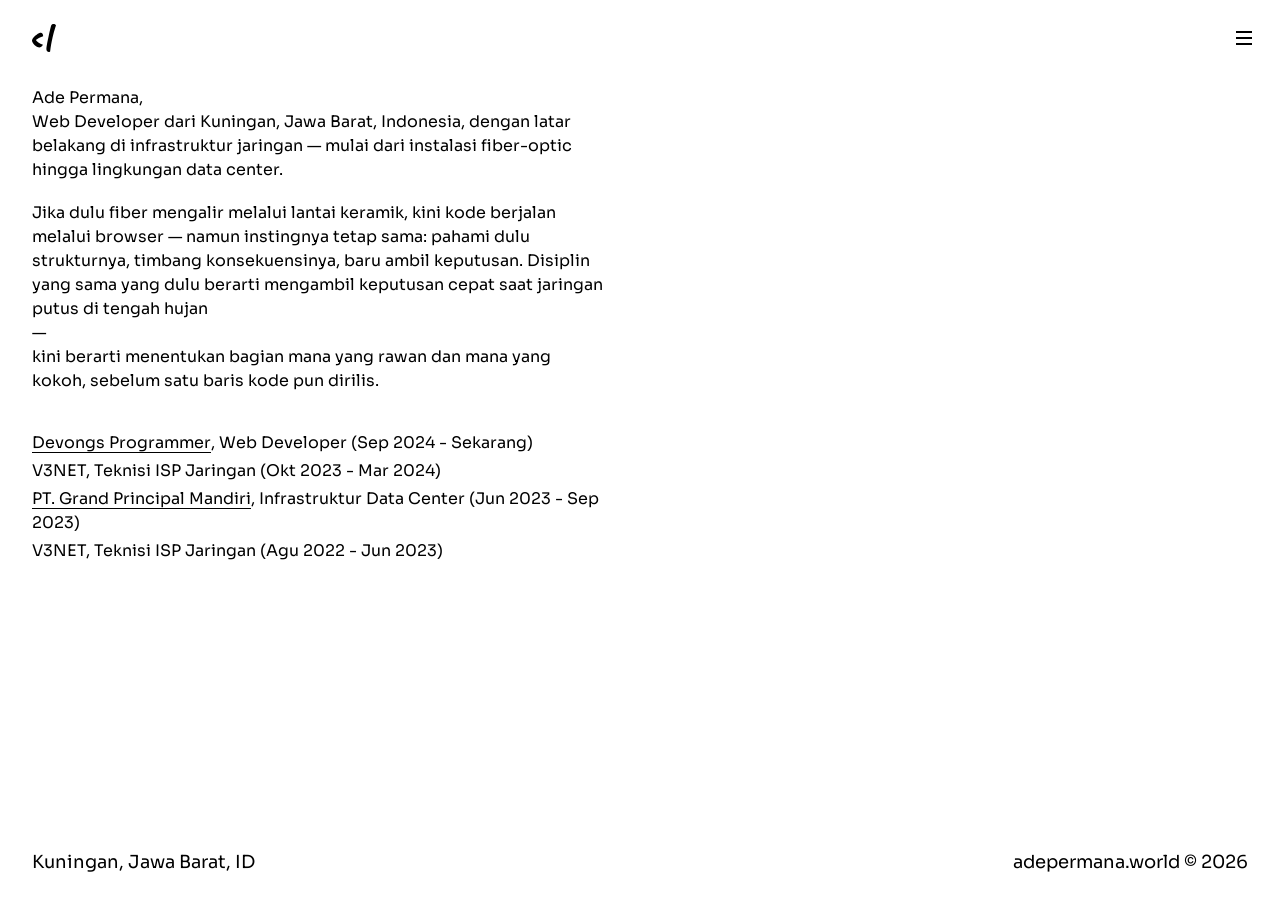
==== commit dde4d8d9: "update" ====
--- a/id/index.html
+++ b/id/index.html
@@ -17,10 +17,9 @@
     <!-- End Google Tag Manager -->
 
     <meta charset="utf-8" />
-    <meta http-equiv="refresh" content="900" />
     <meta http-equiv="X-UA-Compatible" content="IE=9" />
     <meta http-equiv="Content-Type" content="text/html; charset=utf-8" />
-    <meta name="viewport" content="width=device-width, initial-scale=1, user-scalable=no,minimal-ui" />
+    <meta name="viewport" content="width=device-width, initial-scale=1, minimal-ui" />
 
     <!-- primary information-->
     <title>Beranda - Ade Permana</title>
@@ -64,7 +63,6 @@
     <meta name="twitter:domain" content="adepermana.world" />
     <meta name="twitter:url" content="https://www.adepermana.world" />
     <meta name="twitter:image:src" content="https://www.adepermana.world/assets/img/default/twitter-card.jpg" />
-    jpg" />
     <meta name="twitter:creator" content="@adepermana.world" />
 
     <!-- ============ icon ============-->
@@ -123,7 +121,7 @@
         <a class="header__logo" href="/"><img src="../assets/img/logo/adepermanaworld.svg" alt="Ade Permana" /><img src="../assets/img/logo/adepermanaworld-white.svg" alt="Ade Permana" /></a>
         <div class="header__frame">
           <!--burger-menu-->
-          <button class="burger-menu js-burger-menu">
+          <button class="burger-menu js-burger-menu" aria-label="Toggle Menu">
             <span class="burger-menu__bar"></span>
             <span class="burger-menu__bar"></span>
             <span class="burger-menu__bar"></span>
@@ -198,7 +196,7 @@
     <!--footer-->
     <footer class="footer">
       <div class="footer__inner">
-        <h6 class="footer__location">Kuningan, Jawa Barat, ID</h6>
+        <p class="footer__location">Kuningan, Jawa Barat, ID</p>
         <p class="footer__copyright">
           <a href="/">adepermana.world</a>
           &copy; 2026
--- a/assets/css/app.min.css
+++ b/assets/css/app.min.css
@@ -1 +1 @@
-@charset "UTF-8";html{line-height:1.15;-webkit-text-size-adjust:100%}body{margin:0}main{display:block}h1{font-size:2em;margin:.67em 0}hr{-webkit-box-sizing:content-box;-moz-box-sizing:content-box;box-sizing:content-box;height:0;overflow:visible}pre{font-family:monospace,monospace;font-size:1em}a{background-color:transparent}abbr[title]{border-bottom:none;text-decoration:underline;-webkit-text-decoration:underline dotted;text-decoration:underline dotted}b,strong{font-weight:bolder}code,kbd,samp{font-family:monospace,monospace;font-size:1em}small{font-size:80%}sub,sup{font-size:75%;line-height:0;position:relative;vertical-align:baseline}sub{bottom:-.25em}sup{top:-.5em}img{border-style:none}button,input,optgroup,select,textarea{font-family:inherit;font-size:100%;line-height:1.15;margin:0}button,input{overflow:visible}button,select{text-transform:none}[type=button],[type=reset],[type=submit],button{-webkit-appearance:button}[type=button]::-moz-focus-inner,[type=reset]::-moz-focus-inner,[type=submit]::-moz-focus-inner,button::-moz-focus-inner{border-style:none;padding:0}[type=button]:-moz-focusring,[type=reset]:-moz-focusring,[type=submit]:-moz-focusring,button:-moz-focusring{outline:1px dotted ButtonText}fieldset{padding:.35em .75em .625em}legend{-webkit-box-sizing:border-box;-moz-box-sizing:border-box;box-sizing:border-box;color:inherit;display:table;max-width:100%;padding:0;white-space:normal}progress{vertical-align:baseline}textarea{overflow:auto}[type=checkbox],[type=radio]{-webkit-box-sizing:border-box;-moz-box-sizing:border-box;box-sizing:border-box;padding:0}[type=number]::-webkit-inner-spin-button,[type=number]::-webkit-outer-spin-button{height:auto}[type=search]{-webkit-appearance:textfield;outline-offset:-2px}[type=search]::-webkit-search-decoration{-webkit-appearance:none}::-webkit-file-upload-button{-webkit-appearance:button;font:inherit}details{display:block}summary{display:list-item}template{display:none}[hidden]{display:none}.owl-carousel,.owl-carousel .owl-item{-webkit-tap-highlight-color:transparent;position:relative}.owl-carousel{display:none;width:100%;z-index:1}.owl-carousel .owl-stage{position:relative;-ms-touch-action:pan-Y;touch-action:manipulation;-moz-backface-visibility:hidden}.owl-carousel .owl-stage:after{content:".";display:block;clear:both;visibility:hidden;line-height:0;height:0}.owl-carousel .owl-stage-outer{position:relative;overflow:hidden;-webkit-transform:translate3d(0,0,0)}.owl-carousel .owl-item,.owl-carousel .owl-wrapper{-webkit-backface-visibility:hidden;-moz-backface-visibility:hidden;-ms-backface-visibility:hidden;-webkit-transform:translate3d(0,0,0);-moz-transform:translate3d(0,0,0);-ms-transform:translate3d(0,0,0)}.owl-carousel .owl-item{min-height:1px;float:left;-webkit-backface-visibility:hidden;-webkit-touch-callout:none}.owl-carousel .owl-item img{display:block;width:100%}.owl-carousel .owl-dots.disabled,.owl-carousel .owl-nav.disabled{display:none}.no-js .owl-carousel,.owl-carousel.owl-loaded{display:block}.owl-carousel .owl-dot,.owl-carousel .owl-nav .owl-next,.owl-carousel .owl-nav .owl-prev{cursor:pointer;-webkit-user-select:none;-moz-user-select:none;-ms-user-select:none;user-select:none}.owl-carousel .owl-nav button.owl-next,.owl-carousel .owl-nav button.owl-prev,.owl-carousel button.owl-dot{background:0 0;color:inherit;border:none;padding:0!important;font:inherit}.owl-carousel.owl-loading{opacity:0;display:block}.owl-carousel.owl-hidden{opacity:0}.owl-carousel.owl-refresh .owl-item{visibility:hidden}.owl-carousel.owl-drag .owl-item{-ms-touch-action:pan-y;touch-action:pan-y;-webkit-user-select:none;-moz-user-select:none;-ms-user-select:none;user-select:none}.owl-carousel.owl-grab{cursor:move;cursor:-webkit-grab;cursor:-moz-grab;cursor:grab}.owl-carousel.owl-rtl{direction:rtl}.owl-carousel.owl-rtl .owl-item{float:right}.owl-carousel .animated{-webkit-animation-duration:1s;-moz-animation-duration:1s;animation-duration:1s;-webkit-animation-fill-mode:both;-moz-animation-fill-mode:both;animation-fill-mode:both}.owl-carousel .owl-animated-in{z-index:0}.owl-carousel .owl-animated-out{z-index:1}.owl-carousel .fadeOut{-webkit-animation-name:fadeOut;-moz-animation-name:fadeOut;animation-name:fadeOut}@-webkit-keyframes fadeOut{0%{opacity:1}100%{opacity:0}}@-moz-keyframes fadeOut{0%{opacity:1}100%{opacity:0}}@keyframes fadeOut{0%{opacity:1}100%{opacity:0}}.owl-height{-webkit-transition:height .5s ease-in-out;-moz-transition:height .5s ease-in-out;transition:height .5s ease-in-out}.owl-carousel .owl-item .owl-lazy{opacity:0;-webkit-transition:opacity .4s ease;-moz-transition:opacity .4s ease;transition:opacity .4s ease}.owl-carousel .owl-item .owl-lazy:not([src]),.owl-carousel .owl-item .owl-lazy[src^=""]{max-height:0}.owl-carousel .owl-item img.owl-lazy{-webkit-transform-style:preserve-3d;-moz-transform-style:preserve-3d;transform-style:preserve-3d}.owl-carousel .owl-video-wrapper{position:relative;height:100%;background:#000}.owl-carousel .owl-video-play-icon{position:absolute;height:80px;width:80px;left:50%;top:50%;margin-left:-40px;margin-top:-40px;background:url(owl.video.play.png) no-repeat;cursor:pointer;z-index:1;-webkit-backface-visibility:hidden;-webkit-transition:-webkit-transform .1s ease;transition:-webkit-transform .1s ease;-moz-transition:transform .1s ease,-moz-transform .1s ease;transition:transform .1s ease;transition:transform .1s ease,-webkit-transform .1s ease,-moz-transform .1s ease}.owl-carousel .owl-video-play-icon:hover{-ms-transform:scale(1.3,1.3);-webkit-transform:scale(1.3,1.3);-moz-transform:scale(1.3,1.3);transform:scale(1.3,1.3)}.owl-carousel .owl-video-playing .owl-video-play-icon,.owl-carousel .owl-video-playing .owl-video-tn{display:none}.owl-carousel .owl-video-tn{opacity:0;height:100%;background-position:center center;background-repeat:no-repeat;background-size:contain;-webkit-transition:opacity .4s ease;-moz-transition:opacity .4s ease;transition:opacity .4s ease}.owl-carousel .owl-video-frame{position:relative;z-index:1;height:100%;width:100%}*,::after,::before{-webkit-box-sizing:border-box;-moz-box-sizing:border-box;box-sizing:border-box;-webkit-text-stroke-width:0;-webkit-text-stroke-color:transparent}html{min-height:100%;font-size:62.5%;position:relative}body{-webkit-font-smoothing:antialiased;-moz-osx-font-smoothing:grayscale;padding:0}@-ms-viewport{width:device-width}[hidden]{display:none!important}a{font-weight:inherit;outline:0;color:inherit}a:active,a:focus,a:hover{outline:0}a img{border:none}img{max-width:100%;vertical-align:middle;border-style:none;font-size:1.2rem}svg{overflow:hidden;vertical-align:middle}hr{-webkit-box-sizing:content-box;-moz-box-sizing:content-box;box-sizing:content-box;overflow:visible}article,aside,figure,footer,header,main,nav,section{display:block}b,strong{font-weight:700}em,i{font-style:italic}u{text-decoration:underline}small{font-size:80%}sub,sup{position:relative;font-size:75%;line-height:1;vertical-align:baseline}sub{bottom:-.25em}sup{top:-.5em}h1,h2,h3,h4,h5,h6,ol,p,table,ul{margin:0 0 16px}h1,h2,h3,h4,h5,h6{line-height:1.3}ol,ul{padding-left:24px}code,kbd,pre,samp{font-family:SFMono-Regular,Menlo,Monaco,Consolas,"Liberation Mono","Courier New",monospace;font-size:1em}pre{margin-top:0;margin-bottom:1rem;overflow:auto;-ms-overflow-style:scrollbar}fieldset{min-width:0;padding:0;margin:0;border:0}button,label{-webkit-tap-highlight-color:transparent;-webkit-user-select:none;-moz-user-select:none;-ms-user-select:none;user-select:none}button,input,optgroup,select,textarea{font-family:inherit;font-size:100%;line-height:inherit;margin:0;outline:0}button,select{text-transform:none}option,select{outline:0}option:active,option:hover,select:active,select:hover{outline:0}button{cursor:pointer}input[type=number]::-webkit-inner-spin-button,input[type=number]::-webkit-outer-spin-button{-webkit-appearance:none;-moz-appearance:none;appearance:none;margin:0;height:auto}[type=search],[type=search]::-webkit-search-cancel-button,[type=search]::-webkit-search-decoration{-webkit-appearance:none}::-webkit-file-upload-button{font:inherit;-webkit-appearance:button}input[type=number]{-moz-appearance:textfield}table{border-collapse:collapse}th{text-align:inherit}@font-face{font-family:Sora;src:url(../fonts/Sora-Bold.woff) format("woff"),url(../fonts/Sora-Bold.ttf) format("truetype");font-weight:700;font-style:normal;font-display:swap}@font-face{font-family:Sora;src:url(../fonts/Sora-Medium.woff) format("woff"),url(../fonts/Sora-Medium.ttf) format("truetype");font-weight:500;font-style:normal;font-display:swap}@font-face{font-family:Sora;src:url(../fonts/Sora-Regular.woff) format("woff"),url(../fonts/Sora-Regular.ttf) format("truetype");font-weight:400;font-style:normal;font-display:swap}@font-face{font-family:Sora;src:url(../fonts/Sora-SemiBold.woff) format("woff"),url(../fonts/Sora-SemiBold.ttf) format("truetype");font-weight:600;font-style:normal;font-display:swap}@font-face{font-family:adepermana;src:url(../fonts/icons/adepermana.ttf?64y16h) format("truetype"),url(../fonts/icons/adepermana.woff?64y16h) format("woff");font-weight:400;font-style:normal;font-display:block}html{background-color:#fff;color:#000;-webkit-transition:background-color .3s ease,color .3s ease;-moz-transition:background-color .3s ease,color .3s ease;transition:background-color .3s ease,color .3s ease}html.theme-dark{background-color:#000;color:#fff}:where(html.theme-ready),:where(html.theme-ready) *,:where(html.theme-ready) ::after,:where(html.theme-ready) ::before{-webkit-transition:background-color .3s ease,color .3s ease,border-color .3s ease,fill .3s ease,stroke .3s ease;-moz-transition:background-color .3s ease,color .3s ease,border-color .3s ease,fill .3s ease,stroke .3s ease;transition:background-color .3s ease,color .3s ease,border-color .3s ease,fill .3s ease,stroke .3s ease}html.sr .load-hidden{visibility:hidden}body{font-family:Sora,sans-serif;font-weight:400;background-color:#fff;color:#000;font-size:1.6rem;line-height:1.9rem;-webkit-transition:all .3s ease;-moz-transition:all .3s ease;transition:all .3s ease}body.rm-scroll{overflow:hidden;-ms-touch-action:none;touch-action:none}body.hold-transition *,body.hold-transition ::after,body.hold-transition ::before{-webkit-transition:none!important;-moz-transition:none!important;transition:none!important}body.theme-dark{background-color:#000;color:#fff}h1{font-size:4.8rem;line-height:7.2rem;font-weight:700}h2{font-size:3.2rem;line-height:4.8rem;font-weight:700}h3{font-size:2.4rem;line-height:3.6rem;font-weight:700}h4{font-size:2rem;line-height:3rem;font-weight:700}h5{font-size:1.8rem;line-height:2.7rem;font-weight:700}h6{font-size:1.6rem;line-height:2.4rem;font-weight:700}label,li,p,td{font-size:1.6rem;line-height:1.9rem}b,strong{font-weight:700}.container{width:100%;max-width:1920px;margin-left:auto;margin-right:auto}.main-site{width:100%;padding-top:76px;padding-bottom:66px;color:#000;background-color:#fff;-webkit-transition:all .3s ease;-moz-transition:all .3s ease;transition:all .3s ease}.theme-dark .main-site{background-color:#000;color:#fff}.fi{font-family:adepermana!important;speak:never;font-style:normal;font-weight:400;font-variant:normal;text-transform:none;line-height:1;-webkit-font-smoothing:antialiased;-moz-osx-font-smoothing:grayscale}.fi-chevron-top-small:before{content:""}.fi-chevron-right-small:before{content:""}.fi-chevron-left-small:before{content:""}.fi-chevron-bottom-small:before{content:""}.fi-unmute:before{content:""}.fi-play:before{content:""}.fi-pause:before{content:""}.fi-mute:before{content:""}.fi-chevron-up:before{content:""}.fi-chevron-right:before{content:""}.fi-chevron-left:before{content:""}.fi-chevron-down:before{content:""}.fi-arrow-right:before{content:""}.btn{padding:0;margin:0;border:0;outline:0;background:0 0}.burger-menu{position:relative;z-index:2;right:12px;display:inline-block;vertical-align:middle;width:48px;height:48px;background-color:transparent;border:0;outline:0;padding:12px;-webkit-tap-highlight-color:transparent;-webkit-user-select:none;-moz-user-select:none;-ms-user-select:none;user-select:none;user-select:none;cursor:pointer}.burger-menu__bar{width:16px;height:2px;display:block;margin:0 auto 4px;-webkit-transition:all .3s ease;-moz-transition:all .3s ease;transition:all .3s ease;background-color:#000}.show-menu .burger-menu__bar:nth-child(1){-webkit-transform:rotate(-315.5deg) scaleX(1.12);-moz-transform:rotate(-315.5deg) scaleX(1.12);-ms-transform:rotate(-315.5deg) scaleX(1.12);transform:rotate(-315.5deg) scaleX(1.12);-webkit-transform-origin:top left;-moz-transform-origin:top left;-ms-transform-origin:top left;transform-origin:top left}.show-menu .burger-menu__bar:nth-child(2){opacity:0}.show-book-now .burger-menu__bar:nth-child(2){opacity:0}.show-menu .burger-menu__bar:nth-child(3){-webkit-transform:rotate(-44.5deg) scaleX(1.12);-moz-transform:rotate(-44.5deg) scaleX(1.12);-ms-transform:rotate(-44.5deg) scaleX(1.12);transform:rotate(-44.5deg) scaleX(1.12);-webkit-transform-origin:bottom left;-moz-transform-origin:bottom left;-ms-transform-origin:bottom left;transform-origin:bottom left}.burger-menu__bar:last-child{margin-bottom:0}.theme-dark .burger-menu__bar{background-color:#fff}.category__dropdown{display:none}.category__dropdown__btn{position:relative;width:100%;padding:15px 16px;font-size:1.6rem;line-height:2.4rem;color:#fff;text-align:left;-webkit-transition:all .3s ease;-moz-transition:all .3s ease;transition:all .3s ease}.theme-dark .category__dropdown__btn{color:#000}.category__dropdown__btn::after{content:"";position:absolute;top:50%;right:16px;-webkit-transform:translateY(-50%);-moz-transform:translateY(-50%);-ms-transform:translateY(-50%);transform:translateY(-50%);font-family:adepermana!important;speak:never;font-style:normal;font-weight:400;font-variant:normal;text-transform:none;font-size:2.2rem;line-height:1;-webkit-font-smoothing:antialiased;-moz-osx-font-smoothing:grayscale;-webkit-transition:all .3s ease;-moz-transition:all .3s ease;transition:all .3s ease}.category__dropdown__btn.active::after{-webkit-transform:translateY(-50%) rotate(180deg);-moz-transform:translateY(-50%) rotate(180deg);-ms-transform:translateY(-50%) rotate(180deg);transform:translateY(-50%) rotate(180deg)}.category__list{display:-webkit-box;display:-webkit-flex;display:-moz-box;display:-ms-flexbox;display:flex;-webkit-box-pack:center;-webkit-justify-content:center;-moz-box-pack:center;-ms-flex-pack:center;justify-content:center;margin:-20px;list-style:none;padding:0;white-space:nowrap;overflow-y:hidden;overflow-x:auto;-webkit-overflow-scrolling:touch;-ms-overflow-style:none}.category__list::-webkit-scrollbar{-webkit-appearance:none;display:none;width:0}.category__item{padding:20px}.category__item--active .category__btn{opacity:1}.category__item--active .category__btn::after{-webkit-transform:scaleX(1);-moz-transform:scaleX(1);-ms-transform:scaleX(1);transform:scaleX(1);-webkit-transform-origin:left;-moz-transform-origin:left;-ms-transform-origin:left;transform-origin:left}.category__btn{position:relative;padding:0;font-size:1.6rem;line-height:2.4rem;opacity:.5;-webkit-transition:all .3s ease;-moz-transition:all .3s ease;transition:all .3s ease}.theme-dark .category__btn{color:#fff}.category__btn::after{content:"";position:absolute;bottom:0;left:0;width:100%;border-bottom:1px solid #000;-webkit-transform:scaleX(0);-moz-transform:scaleX(0);-ms-transform:scaleX(0);transform:scaleX(0);-webkit-transform-origin:right;-moz-transform-origin:right;-ms-transform-origin:right;transform-origin:right;-webkit-transition:border-color .3s ease,-webkit-transform .3s ease;transition:border-color .3s ease,-webkit-transform .3s ease;-moz-transition:transform .3s ease,border-color .3s ease,-moz-transform .3s ease;transition:transform .3s ease,border-color .3s ease;transition:transform .3s ease,border-color .3s ease,-webkit-transform .3s ease,-moz-transform .3s ease}.theme-dark .category__btn::after{border-color:#fff}.category__btn:hover{opacity:1}.header{position:absolute;top:0;left:0;z-index:9;background-color:#fff;width:100%;padding:24px 0;-webkit-transition:all .3s ease;-moz-transition:all .3s ease;transition:all .3s ease}.theme-dark .header{background-color:#000;color:#fff}.header__front{padding-left:32px;position:relative}.header__logo{position:relative;display:block;width:24px;-webkit-tap-highlight-color:transparent;-webkit-user-select:none;-moz-user-select:none;-ms-user-select:none;user-select:none}.header__logo img{width:100%;display:block;object-fit:contain;-webkit-transition:all .3s ease;-moz-transition:all .3s ease;transition:all .3s ease}.theme-dark .header__logo img:first-child{opacity:0}.header__logo img:last-child{position:absolute;top:0;left:0;opacity:0}.theme-dark .header__logo img:last-child{opacity:1}.header__frame{position:absolute;top:50%;right:0;-webkit-transform:translateY(-50%);-moz-transform:translateY(-50%);-ms-transform:translateY(-50%);transform:translateY(-50%);z-index:4}.header__menu{position:fixed;top:0;right:0;width:100%;height:100%;z-index:1;display:-webkit-box;display:-webkit-flex;display:-moz-box;display:-ms-flexbox;display:flex;-webkit-box-orient:horizontal;-webkit-box-direction:reverse;-webkit-flex-direction:row-reverse;-moz-box-orient:horizontal;-moz-box-direction:reverse;-ms-flex-direction:row-reverse;flex-direction:row-reverse;visibility:hidden;-webkit-transition:all 0s ease .95s;-moz-transition:all 0s ease .95s;transition:all 0s ease .95s;cursor:pointer}.header__menu::after{content:"";position:absolute;top:0;left:0;width:100%;height:100%;background-color:rgba(0,0,0,.4);opacity:0;visibility:hidden;-webkit-transition:all .5s ease .2s;-moz-transition:all .5s ease .2s;transition:all .5s ease .2s}.show-menu .header__menu::after{opacity:1;visibility:visible;-webkit-transition:all .5s ease 0s;-moz-transition:all .5s ease 0s;transition:all .5s ease 0s}.show-menu .header__menu{visibility:visible;-webkit-transition-delay:0s;-moz-transition-delay:0s;transition-delay:0s}.header__main{position:relative;z-index:1;width:50%;height:100%;-webkit-transform:translateX(100%);-moz-transform:translateX(100%);-ms-transform:translateX(100%);transform:translateX(100%);-webkit-transition:-webkit-transform .67s cubic-bezier(.77,0,.175,1) .2s;transition:-webkit-transform .67s cubic-bezier(.77,0,.175,1) .2s;-moz-transition:transform .67s cubic-bezier(.77,0,.175,1) .2s,-moz-transform .67s cubic-bezier(.77,0,.175,1) .2s;transition:transform .67s cubic-bezier(.77,0,.175,1) .2s;transition:transform .67s cubic-bezier(.77,0,.175,1) .2s,-webkit-transform .67s cubic-bezier(.77,0,.175,1) .2s,-moz-transform .67s cubic-bezier(.77,0,.175,1) .2s;cursor:default}.show-menu .header__main{-webkit-transform:translateX(0);-moz-transform:translateX(0);-ms-transform:translateX(0);transform:translateX(0);-webkit-transition-delay:0s;-moz-transition-delay:0s;transition-delay:0s}.header__wrap{height:100%;padding:86px 32px 32px;background-color:#fff;-webkit-transition:all .3s ease;-moz-transition:all .3s ease;transition:all .3s ease;overflow-x:hidden;overflow-y:auto;-webkit-overflow-scrolling:touch;-ms-overflow-style:none;border-left:1px solid #fff}.header__wrap::-webkit-scrollbar{-webkit-appearance:none;display:none;width:0}.theme-dark .header__wrap{background-color:#000}.header__inner{display:-webkit-box;display:-webkit-flex;display:-moz-box;display:-ms-flexbox;display:flex;-webkit-flex-wrap:wrap;-ms-flex-wrap:wrap;flex-wrap:wrap;-webkit-box-orient:vertical;-webkit-box-direction:normal;-webkit-flex-direction:column;-moz-box-orient:vertical;-moz-box-direction:normal;-ms-flex-direction:column;flex-direction:column;-webkit-box-pack:justify;-webkit-justify-content:space-between;-moz-box-pack:justify;-ms-flex-pack:justify;justify-content:space-between;min-height:100%}.header__list{list-style:none;margin:0;padding:0;padding-bottom:16px}.header__item{line-height:1;margin-bottom:8px;opacity:0;visibility:hidden;-webkit-transform:translateY(8px);-moz-transform:translateY(8px);-ms-transform:translateY(8px);transform:translateY(8px);-webkit-transition:all .5s ease 0s;-moz-transition:all .5s ease 0s;transition:all .5s ease 0s}.home .header__item:first-child .header__link::after{-webkit-transform:scale(1);-moz-transform:scale(1);-ms-transform:scale(1);transform:scale(1);-webkit-transform-origin:left;-moz-transform-origin:left;-ms-transform-origin:left;transform-origin:left}.projects .header__item:nth-child(2) .header__link::after{-webkit-transform:scale(1);-moz-transform:scale(1);-ms-transform:scale(1);transform:scale(1);-webkit-transform-origin:left;-moz-transform-origin:left;-ms-transform-origin:left;transform-origin:left}.show-menu .header__item{opacity:1;visibility:visible;-webkit-transform:translateY(0);-moz-transform:translateY(0);-ms-transform:translateY(0);transform:translateY(0)}.show-menu .header__item:nth-child(1){-webkit-transition-delay:360ms;-moz-transition-delay:360ms;transition-delay:360ms}.show-menu .header__item:nth-child(2){-webkit-transition-delay:.4s;-moz-transition-delay:.4s;transition-delay:.4s}.show-menu .header__item:nth-child(3){-webkit-transition-delay:440ms;-moz-transition-delay:440ms;transition-delay:440ms}.show-menu .header__item:nth-child(4){-webkit-transition-delay:480ms;-moz-transition-delay:480ms;transition-delay:480ms}.show-menu .header__item:nth-child(5){-webkit-transition-delay:520ms;-moz-transition-delay:520ms;transition-delay:520ms}.show-menu .header__item:nth-child(6){-webkit-transition-delay:560ms;-moz-transition-delay:560ms;transition-delay:560ms}.show-menu .header__item:nth-child(7){-webkit-transition-delay:.6s;-moz-transition-delay:.6s;transition-delay:.6s}.show-menu .header__item:nth-child(8){-webkit-transition-delay:640ms;-moz-transition-delay:640ms;transition-delay:640ms}.header__item:last-child{margin-bottom:0}.header__link{position:relative;font-size:1.8rem;line-height:2.7rem;font-weight:400;text-decoration:none;-webkit-tap-highlight-color:transparent;-webkit-user-select:none;-moz-user-select:none;-ms-user-select:none;user-select:none;color:#000;-webkit-transition:all .3s ease;-moz-transition:all .3s ease;transition:all .3s ease}.theme-dark .header__link{color:#fff}.header__link:hover::after{-webkit-transform:scale(1);-moz-transform:scale(1);-ms-transform:scale(1);transform:scale(1);-webkit-transform-origin:left;-moz-transform-origin:left;-ms-transform-origin:left;transform-origin:left}.header__link::after{content:"";position:absolute;left:0;bottom:0;-webkit-transform:scaleX(0);-moz-transform:scaleX(0);-ms-transform:scaleX(0);transform:scaleX(0);-webkit-transform-origin:right;-moz-transform-origin:right;-ms-transform-origin:right;transform-origin:right;width:100%;height:1px;border-bottom:1px solid #000;-webkit-transition:border-color .3s ease,-webkit-transform .3s ease;transition:border-color .3s ease,-webkit-transform .3s ease;-moz-transition:transform .3s ease,border-color .3s ease,-moz-transform .3s ease;transition:transform .3s ease,border-color .3s ease;transition:transform .3s ease,border-color .3s ease,-webkit-transform .3s ease,-moz-transform .3s ease}.theme-dark .header__link::after{border-color:#fff}.header__box a,.header__box button{font-size:1.6rem;line-height:2.4rem;text-decoration:none;-webkit-transition:all .3s ease;-moz-transition:all .3s ease;transition:all .3s ease}.header__body{opacity:0;visibility:hidden;-webkit-transform:translateY(8px);-moz-transform:translateY(8px);-ms-transform:translateY(8px);transform:translateY(8px);-webkit-transition:all .5s ease 0s;-moz-transition:all .5s ease 0s;transition:all .5s ease 0s}.show-menu .header__body{opacity:1;visibility:visible;-webkit-transform:translateY(0);-moz-transform:translateY(0);-ms-transform:translateY(0);transform:translateY(0)}.show-menu .header__body:nth-child(1){-webkit-transition-delay:.5s;-moz-transition-delay:.5s;transition-delay:.5s}.show-menu .header__body:nth-child(2){-webkit-transition-delay:540ms;-moz-transition-delay:540ms;transition-delay:540ms}.show-menu .header__body:nth-child(3){-webkit-transition-delay:580ms;-moz-transition-delay:580ms;transition-delay:580ms}.show-menu .header__body:nth-child(4){-webkit-transition-delay:620ms;-moz-transition-delay:620ms;transition-delay:620ms}.show-menu .header__body:nth-child(5){-webkit-transition-delay:660ms;-moz-transition-delay:660ms;transition-delay:660ms}.show-menu .header__body:nth-child(6){-webkit-transition-delay:.7s;-moz-transition-delay:.7s;transition-delay:.7s}.show-menu .header__body:nth-child(7){-webkit-transition-delay:740ms;-moz-transition-delay:740ms;transition-delay:740ms}.show-menu .header__body:nth-child(8){-webkit-transition-delay:780ms;-moz-transition-delay:780ms;transition-delay:780ms}.header__set{display:-webkit-box;display:-webkit-flex;display:-moz-box;display:-ms-flexbox;display:flex;-webkit-flex-wrap:wrap;-ms-flex-wrap:wrap;flex-wrap:wrap;-webkit-box-pack:justify;-webkit-justify-content:space-between;-moz-box-pack:justify;-ms-flex-pack:justify;justify-content:space-between;padding:8px 0;border-top:1px solid #000;border-bottom:1px solid #000;-webkit-transition:all .3s ease;-moz-transition:all .3s ease;transition:all .3s ease}.theme-dark .header__set{border-color:#fff}.header__set__lang,.header__set__theme{display:-webkit-box;display:-webkit-flex;display:-moz-box;display:-ms-flexbox;display:flex;-webkit-box-align:center;-webkit-align-items:center;-moz-box-align:center;-ms-flex-align:center;align-items:center;line-height:1}.header__set__lang a,.header__set__lang button,.header__set__theme a,.header__set__theme button{-webkit-transition:all .3s ease;-moz-transition:all .3s ease;transition:all .3s ease;color:#000;-webkit-tap-highlight-color:transparent;-webkit-user-select:none;-moz-user-select:none;-ms-user-select:none;user-select:none}.theme-dark .header__set__lang a,.theme-dark .header__set__lang button,.theme-dark .header__set__theme a,.theme-dark .header__set__theme button{color:#fff}.header__set__lang a:hover,.header__set__lang button:hover,.header__set__theme a:hover,.header__set__theme button:hover{color:#7a7a7a}.lang-en .header__set__lang a:first-child,.lang-en .header__set__theme a:first-child,.theme-dark .lang-en .header__set__lang a:first-child,.theme-dark .lang-en .header__set__theme a:first-child{color:#7a7a7a}.lang-id .header__set__lang a:first-child,.lang-id .header__set__theme a:first-child{color:#000}.theme-dark .lang-id .header__set__lang a:first-child,.theme-dark .lang-id .header__set__theme a:first-child{color:#fff}.lang-id .header__set__lang a:last-child,.lang-id .header__set__theme a:last-child,.theme-dark .lang-id .header__set__lang a:last-child,.theme-dark .lang-id .header__set__theme a:last-child{color:#7a7a7a}.lang-en .header__set__lang a:last-child,.lang-en .header__set__theme a:last-child{color:#000}.theme-dark .lang-en .header__set__lang a:last-child,.theme-dark .lang-en .header__set__theme a:last-child{color:#fff}.header__set__lang button:first-child,.header__set__theme button:first-child{color:#7a7a7a}.theme-dark .header__set__lang button:first-child,.theme-dark .header__set__theme button:first-child{color:#fff}.header__set__lang button:last-child,.header__set__theme button:last-child{color:#000}.theme-dark .header__set__lang button:last-child,.theme-dark .header__set__theme button:last-child{color:#7a7a7a}.header__set__lang span,.header__set__theme span{position:relative;display:block;margin:0 8px}.header__set__lang span::after,.header__set__theme span::after{content:"";position:absolute;top:50%;-webkit-transform:translateY(-50%);-moz-transform:translateY(-50%);-ms-transform:translateY(-50%);transform:translateY(-50%);width:1px;height:8px;background-color:#000;-webkit-transition:all .3s ease;-moz-transition:all .3s ease;transition:all .3s ease}.theme-dark .header__set__lang span::after,.theme-dark .header__set__theme span::after{background-color:#fff}.header__socmed{display:-webkit-box;display:-webkit-flex;display:-moz-box;display:-ms-flexbox;display:flex;-webkit-box-align:center;-webkit-align-items:center;-moz-box-align:center;-ms-flex-align:center;align-items:center;padding:8px 0;border-bottom:1px solid #000;-webkit-transition:all .3s ease;-moz-transition:all .3s ease;transition:all .3s ease}.theme-dark .header__socmed{border-color:#fff}.header__socmed a{position:relative;margin-right:4px;color:#000;-webkit-tap-highlight-color:transparent;-webkit-user-select:none;-moz-user-select:none;-ms-user-select:none;user-select:none}.theme-dark .header__socmed a{color:#fff}.header__socmed a:last-child{margin-right:0}.header__socmed a:hover::after{-webkit-transform:scale(1);-moz-transform:scale(1);-ms-transform:scale(1);transform:scale(1);-webkit-transform-origin:left;-moz-transform-origin:left;-ms-transform-origin:left;transform-origin:left}.header__socmed a::after{content:"";position:absolute;left:0;bottom:0;-webkit-transform:scaleX(0);-moz-transform:scaleX(0);-ms-transform:scaleX(0);transform:scaleX(0);-webkit-transform-origin:right;-moz-transform-origin:right;-ms-transform-origin:right;transform-origin:right;width:100%;height:1px;border-bottom:1px solid #000;-webkit-transition:-webkit-transform .3s ease;transition:-webkit-transform .3s ease;-moz-transition:transform .3s ease,-moz-transform .3s ease;transition:transform .3s ease;transition:transform .3s ease,-webkit-transform .3s ease,-moz-transform .3s ease}.footer{position:absolute;z-index:2;width:100%;bottom:0;color:#000;background-color:#fff;padding:24px 32px;text-align:center;-webkit-transition:all .3s ease;-moz-transition:all .3s ease;transition:all .3s ease}.theme-dark .footer{background-color:#000;color:#fff}.footer__inner{display:-webkit-box;display:-webkit-flex;display:-moz-box;display:-ms-flexbox;display:flex;-webkit-box-align:center;-webkit-align-items:center;-moz-box-align:center;-ms-flex-align:center;align-items:center;-webkit-flex-wrap:wrap;-ms-flex-wrap:wrap;flex-wrap:wrap;-webkit-box-pack:justify;-webkit-justify-content:space-between;-moz-box-pack:justify;-ms-flex-pack:justify;justify-content:space-between}.footer__btn,.footer__copyright,.footer__copyright a,.footer__location{font-size:1.8rem;line-height:2.7rem;font-weight:400}.footer__btn{margin-right:8px;-webkit-transition:all .3s ease;-moz-transition:all .3s ease;transition:all .3s ease}.footer__btn:hover{color:#7a7a7a}.footer__copyright{margin-bottom:0}.footer__copyright a{text-decoration:none;position:relative;-webkit-tap-highlight-color:transparent;-webkit-user-select:none;-moz-user-select:none;-ms-user-select:none;user-select:none}.footer__copyright a:hover::after{-webkit-transform:scale(1);-moz-transform:scale(1);-ms-transform:scale(1);transform:scale(1);-webkit-transform-origin:left;-moz-transform-origin:left;-ms-transform-origin:left;transform-origin:left}.footer__copyright a::after{content:"";position:absolute;left:0;bottom:0;-webkit-transform:scaleX(0);-moz-transform:scaleX(0);-ms-transform:scaleX(0);transform:scaleX(0);-webkit-transform-origin:right;-moz-transform-origin:right;-ms-transform-origin:right;transform-origin:right;width:100%;height:1px;border-bottom:1px solid #000;-webkit-transition:border-color .3s ease,-webkit-transform .3s ease;transition:border-color .3s ease,-webkit-transform .3s ease;-moz-transition:transform .3s ease,border-color .3s ease,-moz-transform .3s ease;transition:transform .3s ease,border-color .3s ease;transition:transform .3s ease,border-color .3s ease,-webkit-transform .3s ease,-moz-transform .3s ease}.theme-dark .footer__copyright a::after{border-color:#fff}.footer__location{margin-bottom:0}.hero{padding-top:10px;padding-bottom:128px}.hero__ttl{max-width:50%;padding-right:32px}.hero__ttl a,.hero__ttl h1,.hero__ttl h2,.hero__ttl h3,.hero__ttl h4,.hero__ttl h5,.hero__ttl h6,.hero__ttl p,.hero__ttl span{font-size:1.6rem;line-height:2.4rem;font-weight:400;margin-bottom:0}.hero__ttl span{display:block;margin-bottom:4px}.hero__ttl span:last-child{margin-bottom:0}.hero__ttl a{position:relative;text-decoration:none}.hero__ttl a::after{content:"";position:absolute;left:0;bottom:0;width:100%;border-bottom:1px solid #000;-webkit-transform-origin:left;-moz-transform-origin:left;-ms-transform-origin:left;transform-origin:left;-webkit-transition:border-color .3s ease,-webkit-transform .3s ease;transition:border-color .3s ease,-webkit-transform .3s ease;-moz-transition:transform .3s ease,border-color .3s ease,-moz-transform .3s ease;transition:transform .3s ease,border-color .3s ease;transition:transform .3s ease,border-color .3s ease,-webkit-transform .3s ease,-moz-transform .3s ease}.theme-dark .hero__ttl a::after{border-color:#fff}.hero__ttl a:hover::after{-webkit-transform:scaleX(0);-moz-transform:scaleX(0);-ms-transform:scaleX(0);transform:scaleX(0);-webkit-transform-origin:right;-moz-transform-origin:right;-ms-transform-origin:right;transform-origin:right}.projects--main{padding-top:64px;padding-bottom:128px;overflow-x:hidden;color:#000;background-color:#fff;-webkit-transition:all .3s ease;-moz-transition:all .3s ease;transition:all .3s ease}.theme-dark .projects--main{background-color:#000;color:#fff}.projects__ttl{font-size:2.4rem;line-height:3.6rem;letter-spacing:3.24px;margin-bottom:32px;font-weight:400;text-transform:uppercase;text-align:center}.projects__panel{display:none;padding-top:48px}.projects__panel--has-big{padding-top:90px}.projects__panel--has-big .projects__frame{margin-bottom:120px}.projects__frame{position:relative;width:100%;overflow:hidden;padding-bottom:67.228%;border-radius:8px}.projects__frame img{position:absolute;top:0;left:0;width:100%;height:100%;object-fit:cover;-webkit-transition:all .57s ease;-moz-transition:all .57s ease;transition:all .57s ease}.projects__frame img:hover{-webkit-transform:scale(1.1);-moz-transform:scale(1.1);-ms-transform:scale(1.1);transform:scale(1.1)}.projects__list{display:-webkit-box;display:-webkit-flex;display:-moz-box;display:-ms-flexbox;display:flex;-webkit-flex-wrap:wrap;-ms-flex-wrap:wrap;flex-wrap:wrap;margin:-24px -16px}.projects__item{-webkit-box-flex:0;-webkit-flex:0 0 50%;-moz-box-flex:0;-ms-flex:0 0 50%;flex:0 0 50%;padding:24px 16px}.projects__item--active .projects__name span::before,.projects__item--active:hover .projects__name span::before{-webkit-transform:rotate(180deg);-moz-transform:rotate(180deg);-ms-transform:rotate(180deg);transform:rotate(180deg)}.projects__item--active .projects__name span::after,.projects__item--active:hover .projects__name span::after{opacity:0}.projects__img{position:relative;margin-bottom:30px;padding-bottom:52%;overflow:hidden}.projects__img__el{position:absolute;top:0;left:0;width:100%;height:100%;object-fit:cover;-webkit-transition:all .57s ease;-moz-transition:all .57s ease;transition:all .57s ease}.projects__img__el:hover{-webkit-transform:scale(1.06);-moz-transform:scale(1.06);-ms-transform:scale(1.06);transform:scale(1.06)}.projects__head{display:-webkit-box;display:-webkit-flex;display:-moz-box;display:-ms-flexbox;display:flex;-webkit-box-pack:justify;-webkit-justify-content:space-between;-moz-box-pack:justify;-ms-flex-pack:justify;justify-content:space-between;-webkit-flex-wrap:wrap;-ms-flex-wrap:wrap;flex-wrap:wrap;margin:-5px -10px}.projects__name{position:relative;-webkit-box-flex:0;-webkit-flex:0 0 306px;-moz-box-flex:0;-ms-flex:0 0 306px;flex:0 0 306px;padding:5px 10px;font-weight:400;font-weight:500;margin-bottom:0}.projects__name span{display:none}.projects__role{margin-bottom:0;padding:5px 10px;font-size:1.4rem;line-height:2.1rem;line-height:1.8rem;opacity:.6}.projects__meta .projects__role{display:none}.projects__wrap{margin-top:20px}.projects__wrap .projects__img{display:none}.projects__txt{margin-bottom:20px}.projects__desc{overflow:hidden;display:block;display:-webkit-box;-webkit-line-clamp:3;-webkit-box-orient:vertical;text-overflow:ellipsis}.projects__desc.expanded{display:block;-webkit-line-clamp:unset;overflow:visible}.projects__desc p{font-size:1.6rem;line-height:2.4rem}.projects__desc p:last-child{margin-bottom:0}.projects__more{display:none;position:relative;margin-top:12px;padding:0;font-size:1.6rem;line-height:1.9rem;text-transform:capitalize;color:#000;-webkit-tap-highlight-color:transparent;-webkit-user-select:none;-moz-user-select:none;-ms-user-select:none;user-select:none}.projects__more::after{content:"";position:absolute;bottom:0;left:0;width:100%;border-bottom:1px solid #000;-webkit-transform:translateY(-2px) scaleX(1);-moz-transform:translateY(-2px) scaleX(1);-ms-transform:translateY(-2px) scaleX(1);transform:translateY(-2px) scaleX(1);-webkit-transform-origin:left;-moz-transform-origin:left;-ms-transform-origin:left;transform-origin:left;-webkit-transition:-webkit-transform .3s ease;transition:-webkit-transform .3s ease;-moz-transition:transform .3s ease,-moz-transform .3s ease;transition:transform .3s ease;transition:transform .3s ease,-webkit-transform .3s ease,-moz-transform .3s ease}.projects__more:hover::after{-webkit-transform:translateY(-2px) scaleX(0);-moz-transform:translateY(-2px) scaleX(0);-ms-transform:translateY(-2px) scaleX(0);transform:translateY(-2px) scaleX(0);-webkit-transform-origin:right;-moz-transform-origin:right;-ms-transform-origin:right;transform-origin:right}.projects__more.show{display:block}.projects__action{display:-webkit-box;display:-webkit-flex;display:-moz-box;display:-ms-flexbox;display:flex;-webkit-box-align:center;-webkit-align-items:center;-moz-box-align:center;-ms-flex-align:center;align-items:center;-webkit-flex-wrap:wrap;-ms-flex-wrap:wrap;flex-wrap:wrap}.projects__link{position:relative;text-decoration:none;font-size:1.6rem;line-height:2.4rem}.projects__link::after{content:"";position:absolute;left:0;bottom:0;width:100%;border-bottom:1px solid #000;-webkit-transform-origin:left;-moz-transform-origin:left;-ms-transform-origin:left;transform-origin:left;-webkit-transition:border-color .3s ease,-webkit-transform .3s ease;transition:border-color .3s ease,-webkit-transform .3s ease;-moz-transition:transform .3s ease,border-color .3s ease,-moz-transform .3s ease;transition:transform .3s ease,border-color .3s ease;transition:transform .3s ease,border-color .3s ease,-webkit-transform .3s ease,-moz-transform .3s ease}.theme-dark .projects__link::after{border-color:#fff}.projects__link:hover::after{-webkit-transform:scaleX(0);-moz-transform:scaleX(0);-ms-transform:scaleX(0);transform:scaleX(0);-webkit-transform-origin:right;-moz-transform-origin:right;-ms-transform-origin:right;transform-origin:right}@media only screen and (max-width:1920px){.container{max-width:initial;padding-left:32px;padding-right:32px}}@media only screen and (max-width:1199.98px){.container{padding-left:24px;padding-right:24px}.header__front{padding-left:24px}}@media only screen and (max-width:991.98px) and (max-width:991.98px){.projects__item:hover .projects__name span::before{-webkit-transform:rotate(0);-moz-transform:rotate(0);-ms-transform:rotate(0);transform:rotate(0)}.projects__item:hover .projects__name span::after{opacity:1}}@media only screen and (max-width:991.98px) and (max-width:767.98px){.projects__link{font-size:1.2rem;line-height:1.8rem}}@media only screen and (max-width:991.98px){.main-site{padding-top:72px;padding-bottom:64px}.burger-menu{right:8px}.category__inner{border-radius:8px;background-color:#000;color:#fff;-webkit-transition:all .3s ease;-moz-transition:all .3s ease;transition:all .3s ease}.theme-dark .category__inner{background-color:#fff;color:#000}.category__dropdown__btn{font-size:1.4rem;line-height:2.1rem}.category__dropdown{display:block}.category__panel{display:none}.category__list{display:block;margin:0;overflow:hidden}.category__item{padding:0}.theme-dark .category__btn{color:#000}.category__btn{font-size:1.4rem;line-height:2.1rem;width:100%;padding:15px 16px;text-align:left;color:#fff;opacity:1}.category__btn::after{display:none}.header__logo{width:21px}.header__menu{visibility:visible;-webkit-transform:translateY(-100%);-moz-transform:translateY(-100%);-ms-transform:translateY(-100%);transform:translateY(-100%);-webkit-transition:-webkit-transform .5s cubic-bezier(.77,0,.175,1) .35s;transition:-webkit-transform .5s cubic-bezier(.77,0,.175,1) .35s;-moz-transition:transform .5s cubic-bezier(.77,0,.175,1) .35s,-moz-transform .5s cubic-bezier(.77,0,.175,1) .35s;transition:transform .5s cubic-bezier(.77,0,.175,1) .35s;transition:transform .5s cubic-bezier(.77,0,.175,1) .35s,-webkit-transform .5s cubic-bezier(.77,0,.175,1) .35s,-moz-transform .5s cubic-bezier(.77,0,.175,1) .35s}.header__menu::after{display:none}.show-menu .header__menu{-webkit-transform:translateY(0);-moz-transform:translateY(0);-ms-transform:translateY(0);transform:translateY(0)}.header__main{-webkit-transform:none;-moz-transform:none;-ms-transform:none;transform:none;width:100%}.show-menu .header__main{-webkit-transform:none;-moz-transform:none;-ms-transform:none;transform:none}.header__wrap{padding:74px 24px 24px;border:initial}.header__link{font-size:1.6rem;line-height:2.4rem;line-height:2.1rem}.header__box a,.header__box button{font-size:1.4rem;line-height:2.1rem;line-height:1.6rem}.footer{padding:24px}.footer__inner{display:block}.footer__btn,.footer__copyright,.footer__copyright a,.footer__location{font-size:1.6rem;line-height:2.4rem;line-height:1.6rem}.footer__location{display:none}.hero{padding-top:2px;padding-bottom:96px}.hero__ttl{max-width:initial;padding-right:0}.hero__ttl a,.hero__ttl h1,.hero__ttl h2,.hero__ttl h3,.hero__ttl h4,.hero__ttl h5,.hero__ttl h6,.hero__ttl p,.hero__ttl span{font-size:1.4rem;line-height:2.1rem;max-width:initial}.projects--main{padding-top:48px;padding-bottom:96px}.projects__ttl{font-size:2.4rem;line-height:3.6rem}.projects__panel--has-big{padding-top:30px}.projects__panel--has-big .projects__frame{margin-bottom:30px}.projects__frame{padding-bottom:67.8%}.projects__frame img:hover{-webkit-transform:scale(1);-moz-transform:scale(1);-ms-transform:scale(1);transform:scale(1)}.projects__list{display:block;margin:0}.projects__item{padding:18px 0 18px;margin-bottom:14px;border-bottom:1px solid #000;cursor:pointer;-webkit-transition:all .3s ease;-moz-transition:all .3s ease;transition:all .3s ease;-webkit-tap-highlight-color:transparent;-webkit-user-select:none;-moz-user-select:none;-ms-user-select:none;user-select:none}.theme-dark .projects__item{border-color:#fff}.projects__item:hover .projects__name span::before{-webkit-transform:rotate(180deg);-moz-transform:rotate(180deg);-ms-transform:rotate(180deg);transform:rotate(180deg)}.projects__item:hover .projects__name span::after{opacity:0}.projects__item:last-child{margin-bottom:0}.projects__img{display:none;margin-bottom:0}.projects__img__el:hover{-webkit-transform:scale(1);-moz-transform:scale(1);-ms-transform:scale(1);transform:scale(1)}.projects__head{display:block;margin:0 0 16px}.projects__name{padding:0 24px 0 0;font-size:1.4rem;line-height:2.1rem}.projects__name span{display:block;position:absolute;top:1px;right:0;width:14px;height:14px}.projects__name span::after,.projects__name span::before{content:"";display:block;position:absolute;top:50%;left:0;width:100%;height:1px;background-color:#000;-webkit-transition:all .3s ease;-moz-transition:all .3s ease;transition:all .3s ease}.theme-dark .projects__name span::after,.theme-dark .projects__name span::before{background-color:#fff}.projects__name span::before{-webkit-transform:translateY(-50%);-moz-transform:translateY(-50%);-ms-transform:translateY(-50%);transform:translateY(-50%)}.projects__name span::after{-webkit-transform:rotate(90deg) translateY(-50%);-moz-transform:rotate(90deg) translateY(-50%);-ms-transform:rotate(90deg) translateY(-50%);transform:rotate(90deg) translateY(-50%);-webkit-transform-origin:top center;-moz-transform-origin:top center;-ms-transform-origin:top center;transform-origin:top center}.projects__role{display:none;padding:0;font-size:1.2rem;line-height:1.8rem}.projects__meta .projects__role{display:block}.projects__wrap{display:none;margin-top:0}.projects__wrap .projects__img{display:block}.projects__box{padding-top:16px}.projects__txt{margin-top:20px}.projects__desc{display:block;-webkit-line-clamp:unset;overflow:visible}.projects__desc p{font-size:1.4rem;line-height:2.1rem}.projects__more{font-size:1.1rem;line-height:1.4rem;letter-spacing:.22px}.projects__action{display:block;margin:0}.projects__link{font-size:1.4rem;line-height:2.1rem}}@media only screen and (max-width:767.98px){.container{padding-left:16px;padding-right:16px}.main-site{padding-top:52px;padding-bottom:46px}.burger-menu{right:4px;width:40px;height:40px}.category__dropdown__btn{font-size:1.2rem;line-height:1.8rem}.category__btn{font-size:1.2rem;line-height:1.8rem}.header{padding:16px 0}.header__front{padding-left:16px}.header__logo{width:18px}.header__wrap{padding:54px 16px 16px}.header__list{padding-bottom:12px}.header__item{margin-bottom:6px}.header__link{font-size:1.4rem;line-height:2.1rem}.header__box a,.header__box button{font-size:1.2rem;line-height:1.8rem;line-height:1.4rem}.header__set{padding:6px 0}.header__socmed{padding:6px 0}.footer{padding:16px}.footer__btn,.footer__copyright,.footer__copyright a,.footer__location{font-size:1.4rem;line-height:2.1rem;line-height:1.4rem}.footer__btn{margin-right:6px}.hero__ttl a,.hero__ttl h1,.hero__ttl h2,.hero__ttl h3,.hero__ttl h4,.hero__ttl h5,.hero__ttl h6,.hero__ttl p,.hero__ttl span{font-size:1.2rem;line-height:1.8rem}.projects__item{padding:16px 0 16px;margin-bottom:8px}.projects__head{margin:0 0 12px}.projects__role{font-size:1rem}.projects__txt{margin-bottom:16px}.projects__desc p{font-size:1.2rem;line-height:1.8rem}}+@charset "UTF-8";html{line-height:1.15;-webkit-text-size-adjust:100%}body{margin:0}main{display:block}h1{font-size:2em;margin:.67em 0}hr{-webkit-box-sizing:content-box;-moz-box-sizing:content-box;box-sizing:content-box;height:0;overflow:visible}pre{font-family:monospace,monospace;font-size:1em}a{background-color:transparent}abbr[title]{border-bottom:none;text-decoration:underline;-webkit-text-decoration:underline dotted;text-decoration:underline dotted}b,strong{font-weight:bolder}code,kbd,samp{font-family:monospace,monospace;font-size:1em}small{font-size:80%}sub,sup{font-size:75%;line-height:0;position:relative;vertical-align:baseline}sub{bottom:-.25em}sup{top:-.5em}img{border-style:none}button,input,optgroup,select,textarea{font-family:inherit;font-size:100%;line-height:1.15;margin:0}button,input{overflow:visible}button,select{text-transform:none}[type=button],[type=reset],[type=submit],button{-webkit-appearance:button}[type=button]::-moz-focus-inner,[type=reset]::-moz-focus-inner,[type=submit]::-moz-focus-inner,button::-moz-focus-inner{border-style:none;padding:0}[type=button]:-moz-focusring,[type=reset]:-moz-focusring,[type=submit]:-moz-focusring,button:-moz-focusring{outline:1px dotted ButtonText}fieldset{padding:.35em .75em .625em}legend{-webkit-box-sizing:border-box;-moz-box-sizing:border-box;box-sizing:border-box;color:inherit;display:table;max-width:100%;padding:0;white-space:normal}progress{vertical-align:baseline}textarea{overflow:auto}[type=checkbox],[type=radio]{-webkit-box-sizing:border-box;-moz-box-sizing:border-box;box-sizing:border-box;padding:0}[type=number]::-webkit-inner-spin-button,[type=number]::-webkit-outer-spin-button{height:auto}[type=search]{-webkit-appearance:textfield;outline-offset:-2px}[type=search]::-webkit-search-decoration{-webkit-appearance:none}::-webkit-file-upload-button{-webkit-appearance:button;font:inherit}details{display:block}summary{display:list-item}template{display:none}[hidden]{display:none}.owl-carousel,.owl-carousel .owl-item{-webkit-tap-highlight-color:transparent;position:relative}.owl-carousel{display:none;width:100%;z-index:1}.owl-carousel .owl-stage{position:relative;-ms-touch-action:pan-Y;touch-action:manipulation;-moz-backface-visibility:hidden}.owl-carousel .owl-stage:after{content:".";display:block;clear:both;visibility:hidden;line-height:0;height:0}.owl-carousel .owl-stage-outer{position:relative;overflow:hidden;-webkit-transform:translate3d(0,0,0)}.owl-carousel .owl-item,.owl-carousel .owl-wrapper{-webkit-backface-visibility:hidden;-moz-backface-visibility:hidden;-ms-backface-visibility:hidden;-webkit-transform:translate3d(0,0,0);-moz-transform:translate3d(0,0,0);-ms-transform:translate3d(0,0,0)}.owl-carousel .owl-item{min-height:1px;float:left;-webkit-backface-visibility:hidden;-webkit-touch-callout:none}.owl-carousel .owl-item img{display:block;width:100%}.owl-carousel .owl-dots.disabled,.owl-carousel .owl-nav.disabled{display:none}.no-js .owl-carousel,.owl-carousel.owl-loaded{display:block}.owl-carousel .owl-dot,.owl-carousel .owl-nav .owl-next,.owl-carousel .owl-nav .owl-prev{cursor:pointer;-webkit-user-select:none;-moz-user-select:none;-ms-user-select:none;user-select:none}.owl-carousel .owl-nav button.owl-next,.owl-carousel .owl-nav button.owl-prev,.owl-carousel button.owl-dot{background:0 0;color:inherit;border:none;padding:0!important;font:inherit}.owl-carousel.owl-loading{opacity:0;display:block}.owl-carousel.owl-hidden{opacity:0}.owl-carousel.owl-refresh .owl-item{visibility:hidden}.owl-carousel.owl-drag .owl-item{-ms-touch-action:pan-y;touch-action:pan-y;-webkit-user-select:none;-moz-user-select:none;-ms-user-select:none;user-select:none}.owl-carousel.owl-grab{cursor:move;cursor:-webkit-grab;cursor:-moz-grab;cursor:grab}.owl-carousel.owl-rtl{direction:rtl}.owl-carousel.owl-rtl .owl-item{float:right}.owl-carousel .animated{-webkit-animation-duration:1s;-moz-animation-duration:1s;animation-duration:1s;-webkit-animation-fill-mode:both;-moz-animation-fill-mode:both;animation-fill-mode:both}.owl-carousel .owl-animated-in{z-index:0}.owl-carousel .owl-animated-out{z-index:1}.owl-carousel .fadeOut{-webkit-animation-name:fadeOut;-moz-animation-name:fadeOut;animation-name:fadeOut}@-webkit-keyframes fadeOut{0%{opacity:1}100%{opacity:0}}@-moz-keyframes fadeOut{0%{opacity:1}100%{opacity:0}}@keyframes fadeOut{0%{opacity:1}100%{opacity:0}}.owl-height{-webkit-transition:height .5s ease-in-out;-moz-transition:height .5s ease-in-out;transition:height .5s ease-in-out}.owl-carousel .owl-item .owl-lazy{opacity:0;-webkit-transition:opacity .4s ease;-moz-transition:opacity .4s ease;transition:opacity .4s ease}.owl-carousel .owl-item .owl-lazy:not([src]),.owl-carousel .owl-item .owl-lazy[src^=""]{max-height:0}.owl-carousel .owl-item img.owl-lazy{-webkit-transform-style:preserve-3d;-moz-transform-style:preserve-3d;transform-style:preserve-3d}.owl-carousel .owl-video-wrapper{position:relative;height:100%;background:#000}.owl-carousel .owl-video-play-icon{position:absolute;height:80px;width:80px;left:50%;top:50%;margin-left:-40px;margin-top:-40px;background:url(owl.video.play.png) no-repeat;cursor:pointer;z-index:1;-webkit-backface-visibility:hidden;-webkit-transition:-webkit-transform .1s ease;transition:-webkit-transform .1s ease;-moz-transition:transform .1s ease,-moz-transform .1s ease;transition:transform .1s ease;transition:transform .1s ease,-webkit-transform .1s ease,-moz-transform .1s ease}.owl-carousel .owl-video-play-icon:hover{-ms-transform:scale(1.3,1.3);-webkit-transform:scale(1.3,1.3);-moz-transform:scale(1.3,1.3);transform:scale(1.3,1.3)}.owl-carousel .owl-video-playing .owl-video-play-icon,.owl-carousel .owl-video-playing .owl-video-tn{display:none}.owl-carousel .owl-video-tn{opacity:0;height:100%;background-position:center center;background-repeat:no-repeat;background-size:contain;-webkit-transition:opacity .4s ease;-moz-transition:opacity .4s ease;transition:opacity .4s ease}.owl-carousel .owl-video-frame{position:relative;z-index:1;height:100%;width:100%}*,::after,::before{-webkit-box-sizing:border-box;-moz-box-sizing:border-box;box-sizing:border-box;-webkit-text-stroke-width:0;-webkit-text-stroke-color:transparent}html{min-height:100%;font-size:62.5%;position:relative}body{-webkit-font-smoothing:antialiased;-moz-osx-font-smoothing:grayscale;padding:0}@-ms-viewport{width:device-width}[hidden]{display:none!important}a{font-weight:inherit;outline:0;color:inherit}a:active,a:focus,a:hover{outline:0}a img{border:none}img{max-width:100%;vertical-align:middle;border-style:none;font-size:1.2rem}svg{overflow:hidden;vertical-align:middle}hr{-webkit-box-sizing:content-box;-moz-box-sizing:content-box;box-sizing:content-box;overflow:visible}article,aside,figure,footer,header,main,nav,section{display:block}b,strong{font-weight:700}em,i{font-style:italic}u{text-decoration:underline}small{font-size:80%}sub,sup{position:relative;font-size:75%;line-height:1;vertical-align:baseline}sub{bottom:-.25em}sup{top:-.5em}h1,h2,h3,h4,h5,h6,ol,p,table,ul{margin:0 0 16px}h1,h2,h3,h4,h5,h6{line-height:1.3}ol,ul{padding-left:24px}code,kbd,pre,samp{font-family:SFMono-Regular,Menlo,Monaco,Consolas,"Liberation Mono","Courier New",monospace;font-size:1em}pre{margin-top:0;margin-bottom:1rem;overflow:auto;-ms-overflow-style:scrollbar}fieldset{min-width:0;padding:0;margin:0;border:0}button,label{-webkit-tap-highlight-color:transparent;-webkit-user-select:none;-moz-user-select:none;-ms-user-select:none;user-select:none}button,input,optgroup,select,textarea{font-family:inherit;font-size:100%;line-height:inherit;margin:0;outline:0}button,select{text-transform:none}option,select{outline:0}option:active,option:hover,select:active,select:hover{outline:0}button{cursor:pointer}input[type=number]::-webkit-inner-spin-button,input[type=number]::-webkit-outer-spin-button{-webkit-appearance:none;-moz-appearance:none;appearance:none;margin:0;height:auto}[type=search],[type=search]::-webkit-search-cancel-button,[type=search]::-webkit-search-decoration{-webkit-appearance:none}::-webkit-file-upload-button{font:inherit;-webkit-appearance:button}input[type=number]{-moz-appearance:textfield}table{border-collapse:collapse}th{text-align:inherit}@font-face{font-family:Sora;src:url(../fonts/Sora-Bold.woff) format("woff"),url(../fonts/Sora-Bold.ttf) format("truetype");font-weight:700;font-style:normal;font-display:swap}@font-face{font-family:Sora;src:url(../fonts/Sora-Medium.woff) format("woff"),url(../fonts/Sora-Medium.ttf) format("truetype");font-weight:500;font-style:normal;font-display:swap}@font-face{font-family:Sora;src:url(../fonts/Sora-Regular.woff) format("woff"),url(../fonts/Sora-Regular.ttf) format("truetype");font-weight:400;font-style:normal;font-display:swap}@font-face{font-family:Sora;src:url(../fonts/Sora-SemiBold.woff) format("woff"),url(../fonts/Sora-SemiBold.ttf) format("truetype");font-weight:600;font-style:normal;font-display:swap}@font-face{font-family:adepermana;src:url(../fonts/icons/adepermana.ttf?64y16h) format("truetype"),url(../fonts/icons/adepermana.woff?64y16h) format("woff");font-weight:400;font-style:normal;font-display:block}html{background-color:#fff;color:#000;-webkit-transition:background-color .3s ease,color .3s ease;-moz-transition:background-color .3s ease,color .3s ease;transition:background-color .3s ease,color .3s ease}html.theme-dark{background-color:#000;color:#fff}:where(html.theme-ready),:where(html.theme-ready) *,:where(html.theme-ready) ::after,:where(html.theme-ready) ::before{-webkit-transition:background-color .3s ease,color .3s ease,border-color .3s ease,fill .3s ease,stroke .3s ease;-moz-transition:background-color .3s ease,color .3s ease,border-color .3s ease,fill .3s ease,stroke .3s ease;transition:background-color .3s ease,color .3s ease,border-color .3s ease,fill .3s ease,stroke .3s ease}html.sr .load-hidden{visibility:hidden}body{font-family:Sora,sans-serif;font-weight:400;background-color:#fff;color:#000;font-size:1.6rem;line-height:1.9rem;-webkit-transition:all .3s ease;-moz-transition:all .3s ease;transition:all .3s ease}body.rm-scroll{overflow:hidden;-ms-touch-action:none;touch-action:none}body.hold-transition *,body.hold-transition ::after,body.hold-transition ::before{-webkit-transition:none!important;-moz-transition:none!important;transition:none!important}body.theme-dark{background-color:#000;color:#fff}h1{font-size:4.8rem;line-height:7.2rem;font-weight:700}h2{font-size:3.2rem;line-height:4.8rem;font-weight:700}h3{font-size:2.4rem;line-height:3.6rem;font-weight:700}h4{font-size:2rem;line-height:3rem;font-weight:700}h5{font-size:1.8rem;line-height:2.7rem;font-weight:700}h6{font-size:1.6rem;line-height:2.4rem;font-weight:700}label,li,p,td{font-size:1.6rem;line-height:1.9rem}b,strong{font-weight:700}.container{width:100%;max-width:1920px;margin-left:auto;margin-right:auto}.main-site{width:100%;padding-top:76px;padding-bottom:66px;color:#000;background-color:#fff;-webkit-transition:all .3s ease;-moz-transition:all .3s ease;transition:all .3s ease}.theme-dark .main-site{background-color:#000;color:#fff}.fi{font-family:adepermana!important;speak:never;font-style:normal;font-weight:400;font-variant:normal;text-transform:none;line-height:1;-webkit-font-smoothing:antialiased;-moz-osx-font-smoothing:grayscale}.fi-chevron-top-small:before{content:""}.fi-chevron-right-small:before{content:""}.fi-chevron-left-small:before{content:""}.fi-chevron-bottom-small:before{content:""}.fi-unmute:before{content:""}.fi-play:before{content:""}.fi-pause:before{content:""}.fi-mute:before{content:""}.fi-chevron-up:before{content:""}.fi-chevron-right:before{content:""}.fi-chevron-left:before{content:""}.fi-chevron-down:before{content:""}.fi-arrow-right:before{content:""}.btn{padding:0;margin:0;border:0;outline:0;background:0 0}.burger-menu{position:relative;z-index:2;right:12px;display:inline-block;vertical-align:middle;width:48px;height:48px;background-color:transparent;border:0;outline:0;padding:12px;-webkit-tap-highlight-color:transparent;-webkit-user-select:none;-moz-user-select:none;-ms-user-select:none;user-select:none;user-select:none;cursor:pointer}.burger-menu__bar{width:16px;height:2px;display:block;margin:0 auto 4px;-webkit-transition:all .3s ease;-moz-transition:all .3s ease;transition:all .3s ease;background-color:#000}.show-menu .burger-menu__bar:nth-child(1){-webkit-transform:rotate(-315.5deg) scaleX(1.12);-moz-transform:rotate(-315.5deg) scaleX(1.12);-ms-transform:rotate(-315.5deg) scaleX(1.12);transform:rotate(-315.5deg) scaleX(1.12);-webkit-transform-origin:top left;-moz-transform-origin:top left;-ms-transform-origin:top left;transform-origin:top left}.show-menu .burger-menu__bar:nth-child(2){opacity:0}.show-book-now .burger-menu__bar:nth-child(2){opacity:0}.show-menu .burger-menu__bar:nth-child(3){-webkit-transform:rotate(-44.5deg) scaleX(1.12);-moz-transform:rotate(-44.5deg) scaleX(1.12);-ms-transform:rotate(-44.5deg) scaleX(1.12);transform:rotate(-44.5deg) scaleX(1.12);-webkit-transform-origin:bottom left;-moz-transform-origin:bottom left;-ms-transform-origin:bottom left;transform-origin:bottom left}.burger-menu__bar:last-child{margin-bottom:0}.theme-dark .burger-menu__bar{background-color:#fff}.category__dropdown{display:none}.category__dropdown__btn{position:relative;width:100%;padding:15px 16px;font-size:1.6rem;line-height:2.4rem;color:#fff;text-align:left;-webkit-transition:all .3s ease;-moz-transition:all .3s ease;transition:all .3s ease}.theme-dark .category__dropdown__btn{color:#000}.category__dropdown__btn::after{content:"";position:absolute;top:50%;right:16px;-webkit-transform:translateY(-50%);-moz-transform:translateY(-50%);-ms-transform:translateY(-50%);transform:translateY(-50%);font-family:adepermana!important;speak:never;font-style:normal;font-weight:400;font-variant:normal;text-transform:none;font-size:2.2rem;line-height:1;-webkit-font-smoothing:antialiased;-moz-osx-font-smoothing:grayscale;-webkit-transition:all .3s ease;-moz-transition:all .3s ease;transition:all .3s ease}.category__dropdown__btn.active::after{-webkit-transform:translateY(-50%) rotate(180deg);-moz-transform:translateY(-50%) rotate(180deg);-ms-transform:translateY(-50%) rotate(180deg);transform:translateY(-50%) rotate(180deg)}.category__list{display:-webkit-box;display:-webkit-flex;display:-moz-box;display:-ms-flexbox;display:flex;-webkit-box-pack:center;-webkit-justify-content:center;-moz-box-pack:center;-ms-flex-pack:center;justify-content:center;margin:-20px;list-style:none;padding:0;white-space:nowrap;overflow-y:hidden;overflow-x:auto;-webkit-overflow-scrolling:touch;-ms-overflow-style:none}.category__list::-webkit-scrollbar{-webkit-appearance:none;display:none;width:0}.category__item{padding:20px}.category__item--active .category__btn{opacity:1}.category__item--active .category__btn::after{-webkit-transform:scaleX(1);-moz-transform:scaleX(1);-ms-transform:scaleX(1);transform:scaleX(1);-webkit-transform-origin:left;-moz-transform-origin:left;-ms-transform-origin:left;transform-origin:left}.category__btn{position:relative;padding:0;font-size:1.6rem;line-height:2.4rem;opacity:.5;-webkit-transition:all .3s ease;-moz-transition:all .3s ease;transition:all .3s ease}.theme-dark .category__btn{color:#fff}.category__btn::after{content:"";position:absolute;bottom:0;left:0;width:100%;border-bottom:1px solid #000;-webkit-transform:scaleX(0);-moz-transform:scaleX(0);-ms-transform:scaleX(0);transform:scaleX(0);-webkit-transform-origin:right;-moz-transform-origin:right;-ms-transform-origin:right;transform-origin:right;-webkit-transition:border-color .3s ease,-webkit-transform .3s ease;transition:border-color .3s ease,-webkit-transform .3s ease;-moz-transition:transform .3s ease,border-color .3s ease,-moz-transform .3s ease;transition:transform .3s ease,border-color .3s ease;transition:transform .3s ease,border-color .3s ease,-webkit-transform .3s ease,-moz-transform .3s ease}.theme-dark .category__btn::after{border-color:#fff}.category__btn:hover{opacity:1}.header{position:absolute;top:0;left:0;z-index:9;background-color:#fff;width:100%;padding:24px 0;-webkit-transition:all .3s ease;-moz-transition:all .3s ease;transition:all .3s ease}.theme-dark .header{background-color:#000;color:#fff}.header__front{padding-left:32px;position:relative}.header__logo{position:relative;display:block;width:24px;-webkit-tap-highlight-color:transparent;-webkit-user-select:none;-moz-user-select:none;-ms-user-select:none;user-select:none}.header__logo img{width:100%;display:block;object-fit:contain;-webkit-transition:all .3s ease;-moz-transition:all .3s ease;transition:all .3s ease}.theme-dark .header__logo img:first-child{opacity:0}.header__logo img:last-child{position:absolute;top:0;left:0;opacity:0}.theme-dark .header__logo img:last-child{opacity:1}.header__frame{position:absolute;top:50%;right:0;-webkit-transform:translateY(-50%);-moz-transform:translateY(-50%);-ms-transform:translateY(-50%);transform:translateY(-50%);z-index:4}.header__menu{position:fixed;top:0;right:0;width:100%;height:100%;z-index:1;display:-webkit-box;display:-webkit-flex;display:-moz-box;display:-ms-flexbox;display:flex;-webkit-box-orient:horizontal;-webkit-box-direction:reverse;-webkit-flex-direction:row-reverse;-moz-box-orient:horizontal;-moz-box-direction:reverse;-ms-flex-direction:row-reverse;flex-direction:row-reverse;visibility:hidden;-webkit-transition:all 0s ease .95s;-moz-transition:all 0s ease .95s;transition:all 0s ease .95s;cursor:pointer}.header__menu::after{content:"";position:absolute;top:0;left:0;width:100%;height:100%;background-color:rgba(0,0,0,.4);opacity:0;visibility:hidden;-webkit-transition:all .5s ease .2s;-moz-transition:all .5s ease .2s;transition:all .5s ease .2s}.show-menu .header__menu::after{opacity:1;visibility:visible;-webkit-transition:all .5s ease 0s;-moz-transition:all .5s ease 0s;transition:all .5s ease 0s}.show-menu .header__menu{visibility:visible;-webkit-transition-delay:0s;-moz-transition-delay:0s;transition-delay:0s}.header__main{position:relative;z-index:1;width:50%;height:100%;-webkit-transform:translateX(100%);-moz-transform:translateX(100%);-ms-transform:translateX(100%);transform:translateX(100%);-webkit-transition:-webkit-transform .67s cubic-bezier(.77,0,.175,1) .2s;transition:-webkit-transform .67s cubic-bezier(.77,0,.175,1) .2s;-moz-transition:transform .67s cubic-bezier(.77,0,.175,1) .2s,-moz-transform .67s cubic-bezier(.77,0,.175,1) .2s;transition:transform .67s cubic-bezier(.77,0,.175,1) .2s;transition:transform .67s cubic-bezier(.77,0,.175,1) .2s,-webkit-transform .67s cubic-bezier(.77,0,.175,1) .2s,-moz-transform .67s cubic-bezier(.77,0,.175,1) .2s;cursor:default}.show-menu .header__main{-webkit-transform:translateX(0);-moz-transform:translateX(0);-ms-transform:translateX(0);transform:translateX(0);-webkit-transition-delay:0s;-moz-transition-delay:0s;transition-delay:0s}.header__wrap{height:100%;padding:86px 32px 32px;background-color:#fff;-webkit-transition:all .3s ease;-moz-transition:all .3s ease;transition:all .3s ease;overflow-x:hidden;overflow-y:auto;-webkit-overflow-scrolling:touch;-ms-overflow-style:none;border-left:1px solid #fff}.header__wrap::-webkit-scrollbar{-webkit-appearance:none;display:none;width:0}.theme-dark .header__wrap{background-color:#000}.header__inner{display:-webkit-box;display:-webkit-flex;display:-moz-box;display:-ms-flexbox;display:flex;-webkit-flex-wrap:wrap;-ms-flex-wrap:wrap;flex-wrap:wrap;-webkit-box-orient:vertical;-webkit-box-direction:normal;-webkit-flex-direction:column;-moz-box-orient:vertical;-moz-box-direction:normal;-ms-flex-direction:column;flex-direction:column;-webkit-box-pack:justify;-webkit-justify-content:space-between;-moz-box-pack:justify;-ms-flex-pack:justify;justify-content:space-between;min-height:100%}.header__list{list-style:none;margin:0;padding:0;padding-bottom:16px}.header__item{line-height:1;margin-bottom:8px;opacity:0;visibility:hidden;-webkit-transform:translateY(8px);-moz-transform:translateY(8px);-ms-transform:translateY(8px);transform:translateY(8px);-webkit-transition:all .5s ease 0s;-moz-transition:all .5s ease 0s;transition:all .5s ease 0s}.home .header__item:first-child .header__link::after{-webkit-transform:scale(1);-moz-transform:scale(1);-ms-transform:scale(1);transform:scale(1);-webkit-transform-origin:left;-moz-transform-origin:left;-ms-transform-origin:left;transform-origin:left}.projects .header__item:nth-child(2) .header__link::after{-webkit-transform:scale(1);-moz-transform:scale(1);-ms-transform:scale(1);transform:scale(1);-webkit-transform-origin:left;-moz-transform-origin:left;-ms-transform-origin:left;transform-origin:left}.show-menu .header__item{opacity:1;visibility:visible;-webkit-transform:translateY(0);-moz-transform:translateY(0);-ms-transform:translateY(0);transform:translateY(0)}.show-menu .header__item:nth-child(1){-webkit-transition-delay:360ms;-moz-transition-delay:360ms;transition-delay:360ms}.show-menu .header__item:nth-child(2){-webkit-transition-delay:.4s;-moz-transition-delay:.4s;transition-delay:.4s}.show-menu .header__item:nth-child(3){-webkit-transition-delay:440ms;-moz-transition-delay:440ms;transition-delay:440ms}.show-menu .header__item:nth-child(4){-webkit-transition-delay:480ms;-moz-transition-delay:480ms;transition-delay:480ms}.show-menu .header__item:nth-child(5){-webkit-transition-delay:520ms;-moz-transition-delay:520ms;transition-delay:520ms}.show-menu .header__item:nth-child(6){-webkit-transition-delay:560ms;-moz-transition-delay:560ms;transition-delay:560ms}.show-menu .header__item:nth-child(7){-webkit-transition-delay:.6s;-moz-transition-delay:.6s;transition-delay:.6s}.show-menu .header__item:nth-child(8){-webkit-transition-delay:640ms;-moz-transition-delay:640ms;transition-delay:640ms}.header__item:last-child{margin-bottom:0}.header__link{position:relative;font-size:1.8rem;line-height:2.7rem;font-weight:400;text-decoration:none;-webkit-tap-highlight-color:transparent;-webkit-user-select:none;-moz-user-select:none;-ms-user-select:none;user-select:none;color:#000;-webkit-transition:all .3s ease;-moz-transition:all .3s ease;transition:all .3s ease}.theme-dark .header__link{color:#fff}.header__link:hover::after{-webkit-transform:scale(1);-moz-transform:scale(1);-ms-transform:scale(1);transform:scale(1);-webkit-transform-origin:left;-moz-transform-origin:left;-ms-transform-origin:left;transform-origin:left}.header__link::after{content:"";position:absolute;left:0;bottom:0;-webkit-transform:scaleX(0);-moz-transform:scaleX(0);-ms-transform:scaleX(0);transform:scaleX(0);-webkit-transform-origin:right;-moz-transform-origin:right;-ms-transform-origin:right;transform-origin:right;width:100%;height:1px;border-bottom:1px solid #000;-webkit-transition:border-color .3s ease,-webkit-transform .3s ease;transition:border-color .3s ease,-webkit-transform .3s ease;-moz-transition:transform .3s ease,border-color .3s ease,-moz-transform .3s ease;transition:transform .3s ease,border-color .3s ease;transition:transform .3s ease,border-color .3s ease,-webkit-transform .3s ease,-moz-transform .3s ease}.theme-dark .header__link::after{border-color:#fff}.header__box a,.header__box button{font-size:1.6rem;line-height:2.4rem;text-decoration:none;-webkit-transition:all .3s ease;-moz-transition:all .3s ease;transition:all .3s ease}.header__body{opacity:0;visibility:hidden;-webkit-transform:translateY(8px);-moz-transform:translateY(8px);-ms-transform:translateY(8px);transform:translateY(8px);-webkit-transition:all .5s ease 0s;-moz-transition:all .5s ease 0s;transition:all .5s ease 0s}.show-menu .header__body{opacity:1;visibility:visible;-webkit-transform:translateY(0);-moz-transform:translateY(0);-ms-transform:translateY(0);transform:translateY(0)}.show-menu .header__body:nth-child(1){-webkit-transition-delay:.5s;-moz-transition-delay:.5s;transition-delay:.5s}.show-menu .header__body:nth-child(2){-webkit-transition-delay:540ms;-moz-transition-delay:540ms;transition-delay:540ms}.show-menu .header__body:nth-child(3){-webkit-transition-delay:580ms;-moz-transition-delay:580ms;transition-delay:580ms}.show-menu .header__body:nth-child(4){-webkit-transition-delay:620ms;-moz-transition-delay:620ms;transition-delay:620ms}.show-menu .header__body:nth-child(5){-webkit-transition-delay:660ms;-moz-transition-delay:660ms;transition-delay:660ms}.show-menu .header__body:nth-child(6){-webkit-transition-delay:.7s;-moz-transition-delay:.7s;transition-delay:.7s}.show-menu .header__body:nth-child(7){-webkit-transition-delay:740ms;-moz-transition-delay:740ms;transition-delay:740ms}.show-menu .header__body:nth-child(8){-webkit-transition-delay:780ms;-moz-transition-delay:780ms;transition-delay:780ms}.header__set{display:-webkit-box;display:-webkit-flex;display:-moz-box;display:-ms-flexbox;display:flex;-webkit-flex-wrap:wrap;-ms-flex-wrap:wrap;flex-wrap:wrap;-webkit-box-pack:justify;-webkit-justify-content:space-between;-moz-box-pack:justify;-ms-flex-pack:justify;justify-content:space-between;padding:8px 0;border-top:1px solid #000;border-bottom:1px solid #000;-webkit-transition:all .3s ease;-moz-transition:all .3s ease;transition:all .3s ease}.theme-dark .header__set{border-color:#fff}.header__set__lang,.header__set__theme{display:-webkit-box;display:-webkit-flex;display:-moz-box;display:-ms-flexbox;display:flex;-webkit-box-align:center;-webkit-align-items:center;-moz-box-align:center;-ms-flex-align:center;align-items:center;line-height:1}.header__set__lang a,.header__set__lang button,.header__set__theme a,.header__set__theme button{-webkit-transition:all .3s ease;-moz-transition:all .3s ease;transition:all .3s ease;color:#000;-webkit-tap-highlight-color:transparent;-webkit-user-select:none;-moz-user-select:none;-ms-user-select:none;user-select:none}.theme-dark .header__set__lang a,.theme-dark .header__set__lang button,.theme-dark .header__set__theme a,.theme-dark .header__set__theme button{color:#fff}.header__set__lang a:hover,.header__set__lang button:hover,.header__set__theme a:hover,.header__set__theme button:hover{color:#7a7a7a}.lang-en .header__set__lang a:first-child,.lang-en .header__set__theme a:first-child,.theme-dark .lang-en .header__set__lang a:first-child,.theme-dark .lang-en .header__set__theme a:first-child{color:#7a7a7a}.lang-id .header__set__lang a:first-child,.lang-id .header__set__theme a:first-child{color:#000}.theme-dark .lang-id .header__set__lang a:first-child,.theme-dark .lang-id .header__set__theme a:first-child{color:#fff}.lang-id .header__set__lang a:last-child,.lang-id .header__set__theme a:last-child,.theme-dark .lang-id .header__set__lang a:last-child,.theme-dark .lang-id .header__set__theme a:last-child{color:#7a7a7a}.lang-en .header__set__lang a:last-child,.lang-en .header__set__theme a:last-child{color:#000}.theme-dark .lang-en .header__set__lang a:last-child,.theme-dark .lang-en .header__set__theme a:last-child{color:#fff}.header__set__lang button:first-child,.header__set__theme button:first-child{color:#7a7a7a}.theme-dark .header__set__lang button:first-child,.theme-dark .header__set__theme button:first-child{color:#fff}.header__set__lang button:last-child,.header__set__theme button:last-child{color:#000}.theme-dark .header__set__lang button:last-child,.theme-dark .header__set__theme button:last-child{color:#7a7a7a}.header__set__lang span,.header__set__theme span{position:relative;display:block;margin:0 8px}.header__set__lang span::after,.header__set__theme span::after{content:"";position:absolute;top:50%;-webkit-transform:translateY(-50%);-moz-transform:translateY(-50%);-ms-transform:translateY(-50%);transform:translateY(-50%);width:1px;height:8px;background-color:#000;-webkit-transition:all .3s ease;-moz-transition:all .3s ease;transition:all .3s ease}.theme-dark .header__set__lang span::after,.theme-dark .header__set__theme span::after{background-color:#fff}.header__socmed{display:-webkit-box;display:-webkit-flex;display:-moz-box;display:-ms-flexbox;display:flex;-webkit-box-align:center;-webkit-align-items:center;-moz-box-align:center;-ms-flex-align:center;align-items:center;padding:8px 0;border-bottom:1px solid #000;-webkit-transition:all .3s ease;-moz-transition:all .3s ease;transition:all .3s ease}.theme-dark .header__socmed{border-color:#fff}.header__socmed a{position:relative;margin-right:4px;color:#000;-webkit-tap-highlight-color:transparent;-webkit-user-select:none;-moz-user-select:none;-ms-user-select:none;user-select:none}.theme-dark .header__socmed a{color:#fff}.header__socmed a:last-child{margin-right:0}.header__socmed a:hover::after{-webkit-transform:scale(1);-moz-transform:scale(1);-ms-transform:scale(1);transform:scale(1);-webkit-transform-origin:left;-moz-transform-origin:left;-ms-transform-origin:left;transform-origin:left}.header__socmed a::after{content:"";position:absolute;left:0;bottom:0;-webkit-transform:scaleX(0);-moz-transform:scaleX(0);-ms-transform:scaleX(0);transform:scaleX(0);-webkit-transform-origin:right;-moz-transform-origin:right;-ms-transform-origin:right;transform-origin:right;width:100%;height:1px;border-bottom:1px solid #000;-webkit-transition:-webkit-transform .3s ease;transition:-webkit-transform .3s ease;-moz-transition:transform .3s ease,-moz-transform .3s ease;transition:transform .3s ease;transition:transform .3s ease,-webkit-transform .3s ease,-moz-transform .3s ease}.footer{position:absolute;z-index:2;width:100%;bottom:0;color:#000;background-color:#fff;padding:24px 32px;text-align:center;-webkit-transition:all .3s ease;-moz-transition:all .3s ease;transition:all .3s ease}.theme-dark .footer{background-color:#000;color:#fff}.footer__inner{display:-webkit-box;display:-webkit-flex;display:-moz-box;display:-ms-flexbox;display:flex;-webkit-box-align:center;-webkit-align-items:center;-moz-box-align:center;-ms-flex-align:center;align-items:center;-webkit-flex-wrap:wrap;-ms-flex-wrap:wrap;flex-wrap:wrap;-webkit-box-pack:justify;-webkit-justify-content:space-between;-moz-box-pack:justify;-ms-flex-pack:justify;justify-content:space-between}.footer__btn,.footer__copyright,.footer__copyright a,.footer__location{font-size:1.8rem;line-height:2.7rem;font-weight:400}.footer__btn{margin-right:8px;-webkit-transition:all .3s ease;-moz-transition:all .3s ease;transition:all .3s ease}.footer__btn:hover{color:#7a7a7a}.footer__copyright{margin-bottom:0}.footer__copyright a{text-decoration:none;position:relative;-webkit-tap-highlight-color:transparent;-webkit-user-select:none;-moz-user-select:none;-ms-user-select:none;user-select:none}.footer__copyright a:hover::after{-webkit-transform:scale(1);-moz-transform:scale(1);-ms-transform:scale(1);transform:scale(1);-webkit-transform-origin:left;-moz-transform-origin:left;-ms-transform-origin:left;transform-origin:left}.footer__copyright a::after{content:"";position:absolute;left:0;bottom:0;-webkit-transform:scaleX(0);-moz-transform:scaleX(0);-ms-transform:scaleX(0);transform:scaleX(0);-webkit-transform-origin:right;-moz-transform-origin:right;-ms-transform-origin:right;transform-origin:right;width:100%;height:1px;border-bottom:1px solid #000;-webkit-transition:border-color .3s ease,-webkit-transform .3s ease;transition:border-color .3s ease,-webkit-transform .3s ease;-moz-transition:transform .3s ease,border-color .3s ease,-moz-transform .3s ease;transition:transform .3s ease,border-color .3s ease;transition:transform .3s ease,border-color .3s ease,-webkit-transform .3s ease,-moz-transform .3s ease}.theme-dark .footer__copyright a::after{border-color:#fff}.footer__location{margin-bottom:0}.hero{padding-top:10px;padding-bottom:128px}.hero__ttl{max-width:50%;padding-right:32px}.hero__ttl a,.hero__ttl h1,.hero__ttl h2,.hero__ttl h3,.hero__ttl h4,.hero__ttl h5,.hero__ttl h6,.hero__ttl p,.hero__ttl span{font-size:1.6rem;line-height:2.4rem;font-weight:400;margin-bottom:0}.hero__ttl span{display:block;margin-bottom:4px}.hero__ttl span:last-child{margin-bottom:0}.hero__ttl a{position:relative;text-decoration:none}.hero__ttl a::after{content:"";position:absolute;left:0;bottom:0;width:100%;border-bottom:1px solid #000;-webkit-transform-origin:left;-moz-transform-origin:left;-ms-transform-origin:left;transform-origin:left;-webkit-transition:border-color .3s ease,-webkit-transform .3s ease;transition:border-color .3s ease,-webkit-transform .3s ease;-moz-transition:transform .3s ease,border-color .3s ease,-moz-transform .3s ease;transition:transform .3s ease,border-color .3s ease;transition:transform .3s ease,border-color .3s ease,-webkit-transform .3s ease,-moz-transform .3s ease}.theme-dark .hero__ttl a::after{border-color:#fff}.hero__ttl a:hover::after{-webkit-transform:scaleX(0);-moz-transform:scaleX(0);-ms-transform:scaleX(0);transform:scaleX(0);-webkit-transform-origin:right;-moz-transform-origin:right;-ms-transform-origin:right;transform-origin:right}.projects--main{padding-top:64px;padding-bottom:128px;overflow-x:hidden;color:#000;background-color:#fff;-webkit-transition:all .3s ease;-moz-transition:all .3s ease;transition:all .3s ease}.theme-dark .projects--main{background-color:#000;color:#fff}.projects__ttl{font-size:2.4rem;line-height:3.6rem;letter-spacing:3.24px;margin-bottom:32px;font-weight:400;text-transform:uppercase;text-align:center}.projects__panel{display:none;padding-top:48px}.projects__panel--has-big{padding-top:90px}.projects__panel--has-big .projects__frame{margin-bottom:120px}.projects__frame{position:relative;width:100%;overflow:hidden;padding-bottom:67.228%;border-radius:8px}.projects__frame img{position:absolute;top:0;left:0;width:100%;height:100%;object-fit:cover;-webkit-transition:all .57s ease;-moz-transition:all .57s ease;transition:all .57s ease}.projects__frame img:hover{-webkit-transform:scale(1.1);-moz-transform:scale(1.1);-ms-transform:scale(1.1);transform:scale(1.1)}.projects__list{display:-webkit-box;display:-webkit-flex;display:-moz-box;display:-ms-flexbox;display:flex;-webkit-flex-wrap:wrap;-ms-flex-wrap:wrap;flex-wrap:wrap;margin:-24px -16px}.projects__item{-webkit-box-flex:0;-webkit-flex:0 0 50%;-moz-box-flex:0;-ms-flex:0 0 50%;flex:0 0 50%;padding:24px 16px}.projects__item--active .projects__name span::before,.projects__item--active:hover .projects__name span::before{-webkit-transform:rotate(180deg);-moz-transform:rotate(180deg);-ms-transform:rotate(180deg);transform:rotate(180deg)}.projects__item--active .projects__name span::after,.projects__item--active:hover .projects__name span::after{opacity:0}.projects__img{position:relative;margin-bottom:30px;padding-bottom:52%;overflow:hidden}.projects__img__el{position:absolute;top:0;left:0;width:100%;height:100%;object-fit:cover;-webkit-transition:all .57s ease;-moz-transition:all .57s ease;transition:all .57s ease}.projects__img__el:hover{-webkit-transform:scale(1.06);-moz-transform:scale(1.06);-ms-transform:scale(1.06);transform:scale(1.06)}.projects__head{display:-webkit-box;display:-webkit-flex;display:-moz-box;display:-ms-flexbox;display:flex;-webkit-box-pack:justify;-webkit-justify-content:space-between;-moz-box-pack:justify;-ms-flex-pack:justify;justify-content:space-between;-webkit-flex-wrap:wrap;-ms-flex-wrap:wrap;flex-wrap:wrap;margin:-5px -10px}.projects__name{position:relative;-webkit-box-flex:0;-webkit-flex:0 0 306px;-moz-box-flex:0;-ms-flex:0 0 306px;flex:0 0 306px;padding:5px 10px;font-size:1.8rem;line-height:2.7rem;font-weight:400;font-weight:500;margin-bottom:0}.projects__name span{display:none}.projects__role{margin-bottom:0;padding:5px 10px;font-size:1.4rem;line-height:2.1rem;line-height:1.8rem;opacity:.6}.projects__meta .projects__role{display:none}.projects__wrap{margin-top:20px}.projects__wrap .projects__img{display:none}.projects__txt{margin-bottom:20px}.projects__desc{overflow:hidden;display:block;display:-webkit-box;-webkit-line-clamp:3;-webkit-box-orient:vertical;text-overflow:ellipsis}.projects__desc.expanded{display:block;-webkit-line-clamp:unset;overflow:visible}.projects__desc p{font-size:1.6rem;line-height:2.4rem}.projects__desc p:last-child{margin-bottom:0}.projects__more{display:none;position:relative;margin-top:12px;padding:0;font-size:1.6rem;line-height:2.4rem;text-transform:capitalize;color:#000;-webkit-tap-highlight-color:transparent;-webkit-user-select:none;-moz-user-select:none;-ms-user-select:none;user-select:none}.projects__more::after{content:"";position:absolute;bottom:0;left:0;width:100%;border-bottom:1px solid #000;-webkit-transform:translateY(-2px) scaleX(1);-moz-transform:translateY(-2px) scaleX(1);-ms-transform:translateY(-2px) scaleX(1);transform:translateY(-2px) scaleX(1);-webkit-transform-origin:left;-moz-transform-origin:left;-ms-transform-origin:left;transform-origin:left;-webkit-transition:-webkit-transform .3s ease;transition:-webkit-transform .3s ease;-moz-transition:transform .3s ease,-moz-transform .3s ease;transition:transform .3s ease;transition:transform .3s ease,-webkit-transform .3s ease,-moz-transform .3s ease}.projects__more:hover::after{-webkit-transform:translateY(-2px) scaleX(0);-moz-transform:translateY(-2px) scaleX(0);-ms-transform:translateY(-2px) scaleX(0);transform:translateY(-2px) scaleX(0);-webkit-transform-origin:right;-moz-transform-origin:right;-ms-transform-origin:right;transform-origin:right}.projects__more.show{display:block}.projects__action{display:-webkit-box;display:-webkit-flex;display:-moz-box;display:-ms-flexbox;display:flex;-webkit-box-align:center;-webkit-align-items:center;-moz-box-align:center;-ms-flex-align:center;align-items:center;-webkit-flex-wrap:wrap;-ms-flex-wrap:wrap;flex-wrap:wrap}.projects__link{position:relative;text-decoration:none;font-size:1.6rem;line-height:2.4rem}.projects__link::after{content:"";position:absolute;left:0;bottom:0;width:100%;border-bottom:1px solid #000;-webkit-transform-origin:left;-moz-transform-origin:left;-ms-transform-origin:left;transform-origin:left;-webkit-transition:border-color .3s ease,-webkit-transform .3s ease;transition:border-color .3s ease,-webkit-transform .3s ease;-moz-transition:transform .3s ease,border-color .3s ease,-moz-transform .3s ease;transition:transform .3s ease,border-color .3s ease;transition:transform .3s ease,border-color .3s ease,-webkit-transform .3s ease,-moz-transform .3s ease}.theme-dark .projects__link::after{border-color:#fff}.projects__link:hover::after{-webkit-transform:scaleX(0);-moz-transform:scaleX(0);-ms-transform:scaleX(0);transform:scaleX(0);-webkit-transform-origin:right;-moz-transform-origin:right;-ms-transform-origin:right;transform-origin:right}@media only screen and (max-width:1920px){.container{max-width:initial;padding-left:32px;padding-right:32px}}@media only screen and (max-width:1199.98px){.container{padding-left:24px;padding-right:24px}.header__front{padding-left:24px}}@media only screen and (max-width:991.98px) and (max-width:991.98px){.projects__item:hover .projects__name span::before{-webkit-transform:rotate(0);-moz-transform:rotate(0);-ms-transform:rotate(0);transform:rotate(0)}.projects__item:hover .projects__name span::after{opacity:1}}@media only screen and (max-width:991.98px) and (max-width:767.98px){.projects__link{font-size:1.2rem;line-height:1.8rem}}@media only screen and (max-width:991.98px){.main-site{padding-top:72px;padding-bottom:64px}.burger-menu{right:8px}.category__inner{border-radius:8px;background-color:#000;color:#fff;-webkit-transition:all .3s ease;-moz-transition:all .3s ease;transition:all .3s ease}.theme-dark .category__inner{background-color:#fff;color:#000}.category__dropdown__btn{font-size:1.4rem;line-height:2.1rem}.category__dropdown{display:block}.category__panel{display:none}.category__list{display:block;margin:0;overflow:hidden}.category__item{padding:0}.theme-dark .category__btn{color:#000}.category__btn{font-size:1.4rem;line-height:2.1rem;width:100%;padding:15px 16px;text-align:left;color:#fff;opacity:1}.category__btn::after{display:none}.header__logo{width:21px}.header__menu{visibility:visible;-webkit-transform:translateY(-100%);-moz-transform:translateY(-100%);-ms-transform:translateY(-100%);transform:translateY(-100%);-webkit-transition:-webkit-transform .5s cubic-bezier(.77,0,.175,1) .35s;transition:-webkit-transform .5s cubic-bezier(.77,0,.175,1) .35s;-moz-transition:transform .5s cubic-bezier(.77,0,.175,1) .35s,-moz-transform .5s cubic-bezier(.77,0,.175,1) .35s;transition:transform .5s cubic-bezier(.77,0,.175,1) .35s;transition:transform .5s cubic-bezier(.77,0,.175,1) .35s,-webkit-transform .5s cubic-bezier(.77,0,.175,1) .35s,-moz-transform .5s cubic-bezier(.77,0,.175,1) .35s}.header__menu::after{display:none}.show-menu .header__menu{-webkit-transform:translateY(0);-moz-transform:translateY(0);-ms-transform:translateY(0);transform:translateY(0)}.header__main{-webkit-transform:none;-moz-transform:none;-ms-transform:none;transform:none;width:100%}.show-menu .header__main{-webkit-transform:none;-moz-transform:none;-ms-transform:none;transform:none}.header__wrap{padding:74px 24px 24px;border:initial}.header__link{font-size:1.6rem;line-height:2.4rem;line-height:2.1rem}.header__box a,.header__box button{font-size:1.4rem;line-height:2.1rem;line-height:1.6rem}.footer{padding:24px}.footer__inner{display:block}.footer__btn,.footer__copyright,.footer__copyright a,.footer__location{font-size:1.6rem;line-height:2.4rem;line-height:1.6rem}.footer__location{display:none}.hero{padding-top:2px;padding-bottom:96px}.hero__ttl{max-width:initial;padding-right:0}.hero__ttl a,.hero__ttl h1,.hero__ttl h2,.hero__ttl h3,.hero__ttl h4,.hero__ttl h5,.hero__ttl h6,.hero__ttl p,.hero__ttl span{font-size:1.4rem;line-height:2.1rem;max-width:initial}.projects--main{padding-top:48px;padding-bottom:96px}.projects__ttl{font-size:2.4rem;line-height:3.6rem}.projects__panel--has-big{padding-top:30px}.projects__panel--has-big .projects__frame{margin-bottom:30px}.projects__frame{padding-bottom:67.8%}.projects__frame img:hover{-webkit-transform:scale(1);-moz-transform:scale(1);-ms-transform:scale(1);transform:scale(1)}.projects__list{display:block;margin:0}.projects__item{padding:18px 0 18px;margin-bottom:14px;border-bottom:1px solid #000;cursor:pointer;-webkit-transition:all .3s ease;-moz-transition:all .3s ease;transition:all .3s ease;-webkit-tap-highlight-color:transparent;-webkit-user-select:none;-moz-user-select:none;-ms-user-select:none;user-select:none}.theme-dark .projects__item{border-color:#fff}.projects__item:hover .projects__name span::before{-webkit-transform:rotate(180deg);-moz-transform:rotate(180deg);-ms-transform:rotate(180deg);transform:rotate(180deg)}.projects__item:hover .projects__name span::after{opacity:0}.projects__item:last-child{margin-bottom:0}.projects__img{display:none;margin-bottom:0}.projects__img__el:hover{-webkit-transform:scale(1);-moz-transform:scale(1);-ms-transform:scale(1);transform:scale(1)}.projects__head{display:block;margin:0 0 16px}.projects__name{padding:0 24px 0 0;font-size:1.4rem;line-height:2.1rem}.projects__name span{display:block;position:absolute;top:1px;right:0;width:14px;height:14px}.projects__name span::after,.projects__name span::before{content:"";display:block;position:absolute;top:50%;left:0;width:100%;height:1px;background-color:#000;-webkit-transition:all .3s ease;-moz-transition:all .3s ease;transition:all .3s ease}.theme-dark .projects__name span::after,.theme-dark .projects__name span::before{background-color:#fff}.projects__name span::before{-webkit-transform:translateY(-50%);-moz-transform:translateY(-50%);-ms-transform:translateY(-50%);transform:translateY(-50%)}.projects__name span::after{-webkit-transform:rotate(90deg) translateY(-50%);-moz-transform:rotate(90deg) translateY(-50%);-ms-transform:rotate(90deg) translateY(-50%);transform:rotate(90deg) translateY(-50%);-webkit-transform-origin:top center;-moz-transform-origin:top center;-ms-transform-origin:top center;transform-origin:top center}.projects__role{display:none;padding:0;font-size:1.2rem;line-height:1.8rem}.projects__meta .projects__role{display:block}.projects__wrap{display:none;margin-top:0}.projects__wrap .projects__img{display:block}.projects__box{padding-top:16px}.projects__txt{margin-top:20px}.projects__desc{display:block;-webkit-line-clamp:unset;overflow:visible}.projects__desc p{font-size:1.4rem;line-height:2.1rem}.projects__more{font-size:1.4rem;line-height:2.1rem}.projects__action{display:block;margin:0}.projects__link{font-size:1.4rem;line-height:2.1rem}.projects__link{font-size:1.4rem;line-height:2.1rem}}@media only screen and (max-width:767.98px){.container{padding-left:16px;padding-right:16px}.main-site{padding-top:52px;padding-bottom:46px}.burger-menu{right:4px;width:40px;height:40px}.category__dropdown__btn{font-size:1.2rem;line-height:1.8rem}.category__btn{font-size:1.2rem;line-height:1.8rem}.header{padding:16px 0}.header__front{padding-left:16px}.header__logo{width:18px}.header__wrap{padding:54px 16px 16px}.header__list{padding-bottom:12px}.header__item{margin-bottom:6px}.header__link{font-size:1.4rem;line-height:2.1rem}.header__box a,.header__box button{font-size:1.2rem;line-height:1.8rem;line-height:1.4rem}.header__set{padding:6px 0}.header__socmed{padding:6px 0}.footer{padding:16px}.footer__btn,.footer__copyright,.footer__copyright a,.footer__location{font-size:1.4rem;line-height:2.1rem;line-height:1.4rem}.footer__btn{margin-right:6px}.hero__ttl a,.hero__ttl h1,.hero__ttl h2,.hero__ttl h3,.hero__ttl h4,.hero__ttl h5,.hero__ttl h6,.hero__ttl p,.hero__ttl span{font-size:1.2rem;line-height:1.8rem}.projects__item{padding:16px 0 16px;margin-bottom:8px}.projects__head{margin:0 0 12px}.projects__role{font-size:1rem}.projects__txt{margin-bottom:16px}.projects__desc p{font-size:1.2rem;line-height:1.8rem}.projects__more{font-size:1.2rem;line-height:1.8rem}.projects__link{font-size:1.2rem;line-height:1.8rem}}
